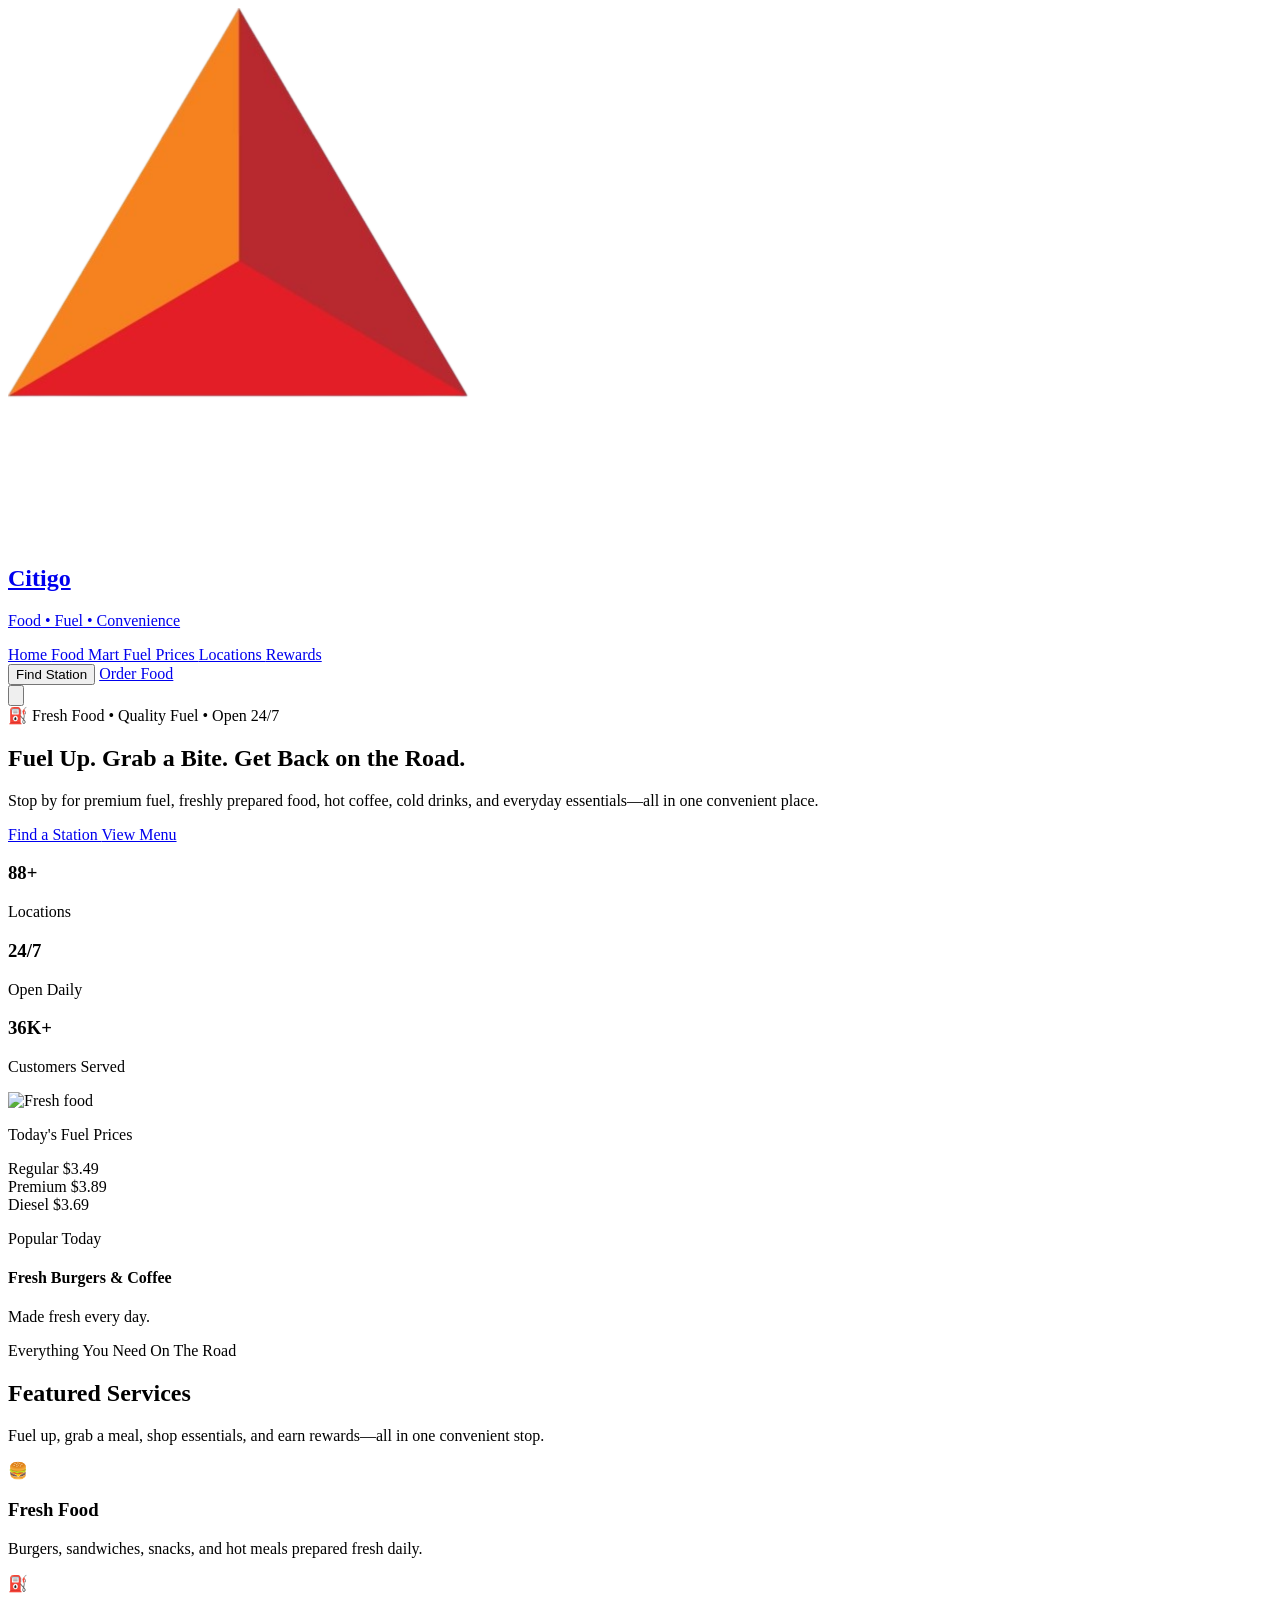
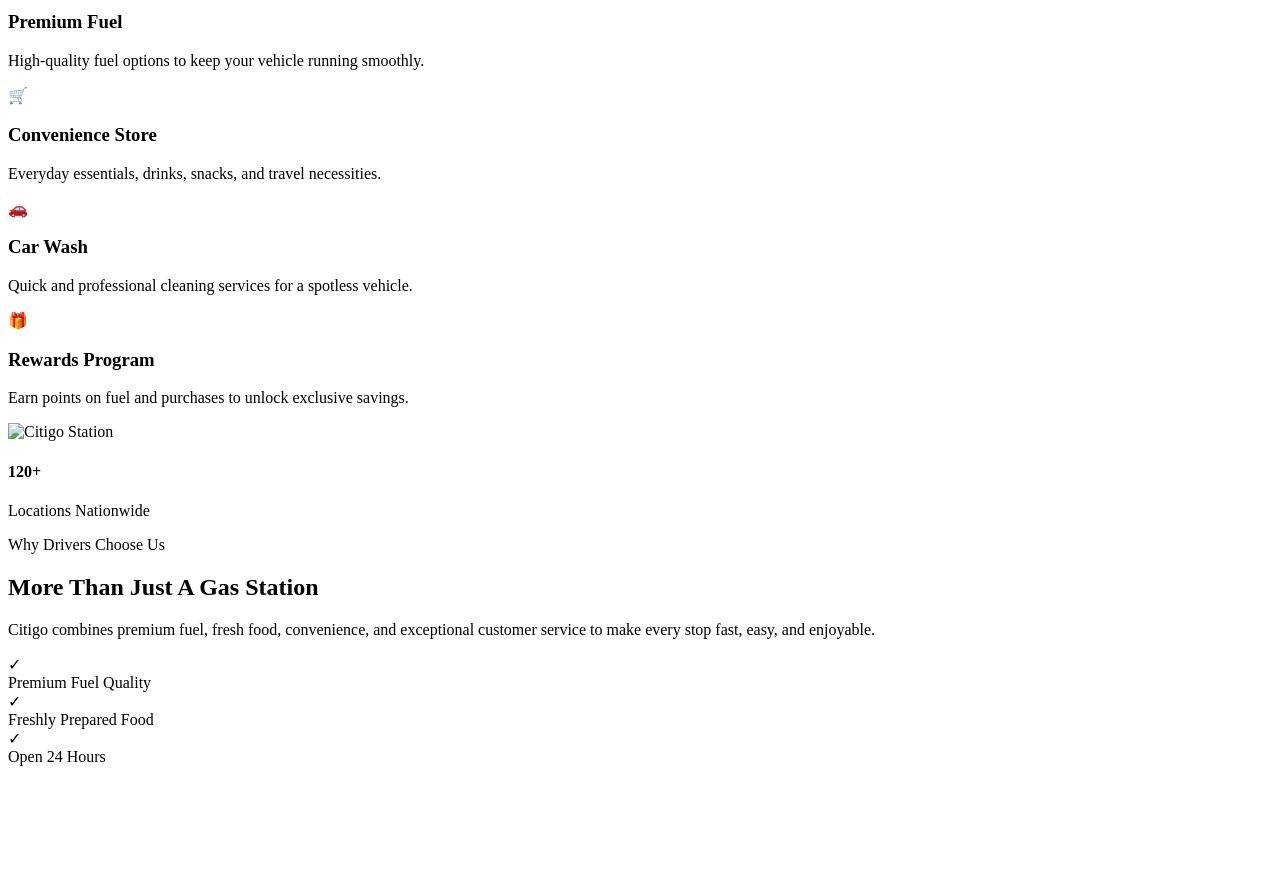
==== index.html @ 0773bf91 "Added Why Choose Us Section In Landing Page" ====
<!doctype html>
<html>
  <head>
    <meta charset="UTF-8" />
    <meta name="viewport" content="width=device-width, initial-scale=1.0" />
    <script src="https://cdn.jsdelivr.net/npm/@tailwindcss/browser@4"></script>
    <link rel="stylesheet" href="css/style.css" />
  </head>

  <body class="overflow-x-hidden">
    <!-- ============= Pre loader ============= -->
    <div
      id="loader"
      class="fixed inset-0 z-[9999] flex items-center justify-center bg-white transition-all duration-700"
    >
      <div class="relative flex items-center justify-center">
        <span
          class="absolute h-24 w-24 rounded-full border-2 border-red-500 ripple ripple-1"
        ></span>
        <span
          class="absolute h-24 w-24 rounded-full border-2 border-red-500 ripple ripple-2"
        ></span>

        <img
          src="media/logo.png"
          alt="Logo"
          class="h-24 w-24 object-contain animate-logo"
        />
      </div>
    </div>

    <style>
      /* Logo Animation */
      .animate-logo {
        animation: logoCycle 2.5s ease-in-out infinite;
        transform-origin: center;
      }

      @keyframes logoCycle {
        0% {
          transform: rotate(0deg) scale(1);
        }

        40% {
          transform: rotate(360deg) scale(1.12);
        }

        55% {
          transform: rotate(360deg) scale(1);
        }

        100% {
          transform: rotate(360deg) scale(1);
        }
      }

      /* Ripples */
      .ripple {
        opacity: 0;
      }

      .ripple-1 {
        animation: ripple 2.5s ease-out infinite;
        animation-delay: 1.3s;
      }

      .ripple-2 {
        animation: ripple 2.5s ease-out infinite;
        animation-delay: 1.55s;
      }

      @keyframes ripple {
        0% {
          transform: scale(1);
          opacity: 0;
        }

        15% {
          opacity: 0.4;
        }

        100% {
          transform: scale(2.2);
          opacity: 0;
        }
      }
    </style>

    <!-- ============= Navbar ============= -->
    <nav class="border-b border-gray-200 bg-white px-5">
      <div class="mx-auto flex h-20 items-center justify-between px-6">
        <!-- Logo -->
        <a href="index.html">
          <div class="flex items-center gap-3">
            <div
              class="flex h-11 w-11 items-center justify-center rounded-xl bg-red-600 text-xl"
            >
              <img src="media/logo.png" alt="" />
            </div>
            <div>
              <h1 class="text-lg font-bold text-gray-900">Citigo</h1>
              <p class="text-xs text-gray-500">Food • Fuel • Convenience</p>
            </div>
          </div>
        </a>

        <!-- Navigation -->
        <div class="hidden items-center gap-8 lg:flex">
          <a
            href="#"
            class="font-medium text-gray-600 transition hover:text-red-600"
          >
            Home
          </a>
          <a
            href="#"
            class="font-medium text-gray-600 transition hover:text-red-600"
          >
            Food Mart
          </a>
          <a
            href="#"
            class="font-medium text-gray-600 transition hover:text-red-600"
          >
            Fuel Prices
          </a>
          <a
            href="#"
            class="font-medium text-gray-600 transition hover:text-red-600"
          >
            Locations
          </a>
          <a
            href="#"
            class="font-medium text-gray-600 transition hover:text-red-600"
          >
            Rewards
          </a>
        </div>

        <!-- Actions -->
        <div class="hidden items-center gap-3 lg:flex">
          <button
            class="rounded-xl border border-gray-300 px-4 py-2 font-medium text-gray-700 transition hover:bg-gray-100"
          >
            Find Station
          </button>

          <a
            href="#"
            class="rounded-xl bg-red-600 px-5 py-2 font-semibold text-white transition hover:bg-red-700"
          >
            Order Food
          </a>
        </div>

        <!-- Mobile Menu Button -->
        <button class="rounded-lg p-2 text-gray-700 lg:hidden">
          <svg
            xmlns="http://www.w3.org/2000/svg"
            class="h-6 w-6"
            fill="none"
            viewBox="0 0 24 24"
            stroke="currentColor"
          >
            <path
              stroke-linecap="round"
              stroke-linejoin="round"
              stroke-width="2"
              d="M4 6h16M4 12h16M4 18h16"
            />
          </svg>
        </button>
      </div>
    </nav>

    <!-- ============= Hero Header ============= -->
    <section class="bg-white">
      <div class="mx-auto px-6 pb-20 pt-10 lg:px-10">
        <div class="grid items-center gap-16 lg:grid-cols-2">
          <!-- Content -->
          <div>
            <span
              class="inline-flex items-center rounded-full bg-red-50 px-4 py-2 text-sm font-medium text-red-600"
            >
              ⛽ Fresh Food • Quality Fuel • Open 24/7
            </span>

            <h1
              class="mt-6 text-5xl font-extrabold tracking-tight text-gray-900 lg:text-6xl"
            >
              Fuel Up.
              <span class="text-red-600">Grab a Bite.</span>
              Get Back on the Road.
            </h1>

            <p class="mt-6 max-w-xl text-lg leading-8 text-gray-600">
              Stop by for premium fuel, freshly prepared food, hot coffee, cold
              drinks, and everyday essentials—all in one convenient place.
            </p>

            <!-- CTA -->
            <div class="mt-8 flex flex-wrap gap-4">
              <a
                href="#"
                class="rounded-xl bg-red-600 px-6 py-3 font-semibold text-white transition hover:bg-red-700"
              >
                Find a Station
              </a>

              <a
                href="#"
                class="rounded-xl border border-gray-300 px-6 py-3 font-semibold text-gray-700 transition hover:bg-gray-100"
              >
                View Menu
              </a>
            </div>

            <!-- Stats -->
            <div class="mt-12 flex flex-wrap gap-8">
              <div>
                <h3
                  class="counter text-2xl font-bold text-gray-900"
                  data-target="120"
                >
                  0
                </h3>
                <p class="text-sm text-gray-500">Locations</p>
              </div>

              <div>
                <h3 class="text-2xl font-bold text-gray-900">24/7</h3>
                <p class="text-sm text-gray-500">Open Daily</p>
              </div>

              <div>
                <h3
                  class="counter text-2xl font-bold text-gray-900"
                  data-target="50000"
                >
                  0
                </h3>
                <p class="text-sm text-gray-500">Customers Served</p>
              </div>
            </div>
          </div>

          <!-- Hero Visual -->
          <div class="relative">
            <!-- Main Image -->
            <div class="overflow-hidden rounded-3xl shadow-2xl">
              <!-- <img
                src="https://lh3.googleusercontent.com/gps-cs-s/APNQkAHyhQ38Ba_X6ookVMs7CPwWopkgwDy0X8Rh4qq3hV8JbJxChgTOfVycp5oYAA13FMe-TGJOB-j1Sa1vxUvYsltGeo371gf8UrrRw6YaZ0MhXAU74u9zzepEhWgIxJasuut8Ld8IPRwcsJSE=s1360-w1360-h1020-rw"
                alt="Fresh food"
                class="h-[600px] w-full object-cover"
              /> -->
              <img
                src="https://lh3.googleusercontent.com/gps-cs-s/APNQkAHyhQ38Ba_X6ookVMs7CPwWopkgwDy0X8Rh4qq3hV8JbJxChgTOfVycp5oYAA13FMe-TGJOB-j1Sa1vxUvYsltGeo371gf8UrrRw6YaZ0MhXAU74u9zzepEhWgIxJasuut8Ld8IPRwcsJSE=s1360-w1360-h1020-rw"
                alt="Fresh food"
                class="hero-image h-[600px] w-full object-cover"
              />
            </div>

            <!-- Fuel Price Card -->
            <div
              class="fuel-card absolute -left-6 top-10 rounded-2xl bg-white p-5 shadow-xl"
            >
              <p class="mb-2 text-sm font-medium text-gray-500">
                Today's Fuel Prices
              </p>

              <div class="space-y-2">
                <div class="flex justify-between gap-8">
                  <span class="font-medium">Regular</span>
                  <span class="font-bold text-red-600">$3.49</span>
                </div>

                <div class="flex justify-between gap-8">
                  <span class="font-medium">Premium</span>
                  <span class="font-bold text-red-600">$3.89</span>
                </div>

                <div class="flex justify-between gap-8">
                  <span class="font-medium">Diesel</span>
                  <span class="font-bold text-red-600">$3.69</span>
                </div>
              </div>
            </div>

            <!-- Food Card -->
            <div
              class="food-card absolute -bottom-6 -right-6 rounded-2xl bg-gray-900 p-5 text-white shadow-xl"
            >
              <p class="text-sm text-gray-300">Popular Today</p>
              <h4 class="mt-1 text-xl font-bold">Fresh Burgers & Coffee</h4>
              <p class="mt-2 text-sm text-gray-400">Made fresh every day.</p>
            </div>
          </div>
        </div>
      </div>
    </section>


    <!-- ============== Featured Services ================= -->

<section class="bg-gray-50 py-24">
  <div class="mx-auto px-6 lg:px-10">
    <!-- Heading -->
    <div class="mx-auto max-w-2xl text-center">
      <span
        class="rounded-full bg-red-100 px-4 py-2 text-sm font-semibold text-red-600"
      >
        Everything You Need On The Road
      </span>

      <h2 class="mt-5 text-4xl font-extrabold text-gray-900">
        Featured Services
      </h2>

      <p class="mt-4 text-lg text-gray-600">
        Fuel up, grab a meal, shop essentials, and earn rewards—all in one
        convenient stop.
      </p>
    </div>

    <!-- Cards -->
    <div class="mt-16 grid gap-6 sm:grid-cols-2 lg:grid-cols-5">

      <!-- Food -->
      <div
        class="service-card group rounded-3xl bg-white p-8 shadow-sm transition duration-300 hover:-translate-y-3 hover:shadow-xl"
      >
        <div
          class="mb-5 flex h-16 w-16 items-center justify-center rounded-2xl bg-red-100 text-3xl"
        >
          🍔
        </div>

        <h3 class="text-xl font-bold text-gray-900">
          Fresh Food
        </h3>

        <p class="mt-3 text-gray-600">
          Burgers, sandwiches, snacks, and hot meals prepared fresh daily.
        </p>
      </div>

      <!-- Fuel -->
      <div
        class="service-card group rounded-3xl bg-white p-8 shadow-sm transition duration-300 hover:-translate-y-3 hover:shadow-xl"
      >
        <div
          class="mb-5 flex h-16 w-16 items-center justify-center rounded-2xl bg-red-100 text-3xl"
        >
          ⛽
        </div>

        <h3 class="text-xl font-bold text-gray-900">
          Premium Fuel
        </h3>

        <p class="mt-3 text-gray-600">
          High-quality fuel options to keep your vehicle running smoothly.
        </p>
      </div>

      <!-- Store -->
      <div
        class="service-card group rounded-3xl bg-white p-8 shadow-sm transition duration-300 hover:-translate-y-3 hover:shadow-xl"
      >
        <div
          class="mb-5 flex h-16 w-16 items-center justify-center rounded-2xl bg-red-100 text-3xl"
        >
          🛒
        </div>

        <h3 class="text-xl font-bold text-gray-900">
          Convenience Store
        </h3>

        <p class="mt-3 text-gray-600">
          Everyday essentials, drinks, snacks, and travel necessities.
        </p>
      </div>

      <!-- Car Wash -->
      <div
        class="service-card group rounded-3xl bg-white p-8 shadow-sm transition duration-300 hover:-translate-y-3 hover:shadow-xl"
      >
        <div
          class="mb-5 flex h-16 w-16 items-center justify-center rounded-2xl bg-red-100 text-3xl"
        >
          🚗
        </div>

        <h3 class="text-xl font-bold text-gray-900">
          Car Wash
        </h3>

        <p class="mt-3 text-gray-600">
          Quick and professional cleaning services for a spotless vehicle.
        </p>
      </div>

      <!-- Rewards -->
      <div
        class="service-card group rounded-3xl bg-white p-8 shadow-sm transition duration-300 hover:-translate-y-3 hover:shadow-xl"
      >
        <div
          class="mb-5 flex h-16 w-16 items-center justify-center rounded-2xl bg-red-100 text-3xl"
        >
          🎁
        </div>

        <h3 class="text-xl font-bold text-gray-900">
          Rewards Program
        </h3>

        <p class="mt-3 text-gray-600">
          Earn points on fuel and purchases to unlock exclusive savings.
        </p>
      </div>

    </div>
  </div>
</section>




<!-- ============================= -->
<!-- Why Choose Citigo -->
<!-- ============================= -->

<section class="bg-white py-24 overflow-hidden">
  <div class="mx-auto px-6 lg:px-10">

    <div class="grid items-center gap-16 lg:grid-cols-2">

      <!-- Image -->
      <div class="relative">
        <div class="overflow-hidden rounded-3xl shadow-2xl">
          <img
          loading="lazy"
            src="https://lh3.googleusercontent.com/gps-cs-s/APNQkAErmSdmzSq4FTvzTS26nltWtNLYl6jMlImH7TfJu8itsvSX7SxZbLmbDoUmjv4VPZ8vL52BC2HhfLRaXzGUdNEmEjfXFQBmNPvVIIbJk33vqug1R67xmqKo6iP2bm6T3FQzQTNj--385JI=s1360-w1360-h1020-rw"
            alt="Citigo Station"
            class="why-image h-[550px] w-full object-cover"
          />
        </div>

        <!-- Floating Badge -->
        <div
          class="absolute -bottom-6 -right-6 rounded-2xl bg-red-600 p-5 text-white shadow-xl"
        >
          <h4 class="text-3xl font-bold">120+</h4>
          <p class="text-sm opacity-90">
            Locations Nationwide
          </p>
        </div>
      </div>

      <!-- Content -->
      <div>

        <span
          class="inline-flex rounded-full bg-red-50 px-4 py-2 text-sm font-semibold text-red-600"
        >
          Why Drivers Choose Us
        </span>

        <h2
          class="mt-6 text-4xl font-extrabold tracking-tight text-gray-900 lg:text-5xl"
        >
          More Than Just A
          <span class="text-red-600">
            Gas Station
          </span>
        </h2>

        <p class="mt-6 text-lg leading-8 text-gray-600">
          Citigo combines premium fuel, fresh food, convenience, and
          exceptional customer service to make every stop fast, easy,
          and enjoyable.
        </p>

        <!-- Features -->
        <div class="mt-10 space-y-5">

          <div class="feature-item">
            <div class="flex items-center gap-4">
              <div
                class="flex h-10 w-10 items-center justify-center rounded-full bg-red-100 text-red-600"
              >
                ✓
              </div>
              <span class="text-lg font-semibold text-gray-900">
                Premium Fuel Quality
              </span>
            </div>
          </div>

          <div class="feature-item">
            <div class="flex items-center gap-4">
              <div
                class="flex h-10 w-10 items-center justify-center rounded-full bg-red-100 text-red-600"
              >
                ✓
              </div>
              <span class="text-lg font-semibold text-gray-900">
                Freshly Prepared Food
              </span>
            </div>
          </div>

          <div class="feature-item">
            <div class="flex items-center gap-4">
              <div
                class="flex h-10 w-10 items-center justify-center rounded-full bg-red-100 text-red-600"
              >
                ✓
              </div>
              <span class="text-lg font-semibold text-gray-900">
                Open 24 Hours
              </span>
            </div>
          </div>

          <div class="feature-item">
            <div class="flex items-center gap-4">
              <div
                class="flex h-10 w-10 items-center justify-center rounded-full bg-red-100 text-red-600"
              >
                ✓
              </div>
              <span class="text-lg font-semibold text-gray-900">
                Fast Service
              </span>
            </div>
          </div>

          <div class="feature-item">
            <div class="flex items-center gap-4">
              <div
                class="flex h-10 w-10 items-center justify-center rounded-full bg-red-100 text-red-600"
              >
                ✓
              </div>
              <span class="text-lg font-semibold text-gray-900">
                Clean Facilities
              </span>
            </div>
          </div>

          <div class="feature-item">
            <div class="flex items-center gap-4">
              <div
                class="flex h-10 w-10 items-center justify-center rounded-full bg-red-100 text-red-600"
              >
                ✓
              </div>
              <span class="text-lg font-semibold text-gray-900">
                Multiple Locations
              </span>
            </div>
          </div>

        </div>

      </div>

    </div>

  </div>
</section>

    <script src="js/script.js"></script>
  </body>
</html>
---- css/style.css ----
@keyframes loading {
  0% {
    width: 0%;
  }
  50% {
    width: 75%;
  }
  100% {
    width: 100%;
  }
}
/* ============================= */
/* Hero Image Zoom */
/* ============================= */

.hero-image {
  transform: scale(1.15);
  animation: heroZoom 1.8s ease forwards;
}

@keyframes heroZoom {
  to {
    transform: scale(1);
  }
}

/* ============================= */
/* Floating Fuel Card */
/* ============================= */

.fuel-card {
  animation: floatCard 4s ease-in-out infinite;
}

@keyframes floatCard {
  0%,
  100% {
    transform: translateY(0px);
  }

  50% {
    transform: translateY(-12px);
  }
}

/* ============================= */
/* Food Card Slide In */
/* ============================= */

.food-card {
  opacity: 0;
  transform: translateX(80px);
  animation: slideFood 1s ease forwards;
  animation-delay: 0.8s;
}

@keyframes slideFood {
  to {
    opacity: 1;
    transform: translateX(0);
  }
}


/* ========== Service Card =========== */
.service-card {
  opacity: 0;
  transform: translateY(50px);
}

.service-card.show {
  animation: revealCard 0.8s ease forwards;
}

@keyframes revealCard {
  to {
    opacity: 1;
    transform: translateY(0);
  }
}


.feature-item {
  opacity: 0;
  transform: translateX(60px);
}

.feature-item.show {
  animation: slideFeature 0.7s ease forwards;
}

@keyframes slideFeature {
  to {
    opacity: 1;
    transform: translateX(0);
  }
}

/* Image reveal */

.why-image {
  transform: scale(1.1);
  transition: transform 1.5s ease;
}

.why-image.show {
  transform: scale(1);
}
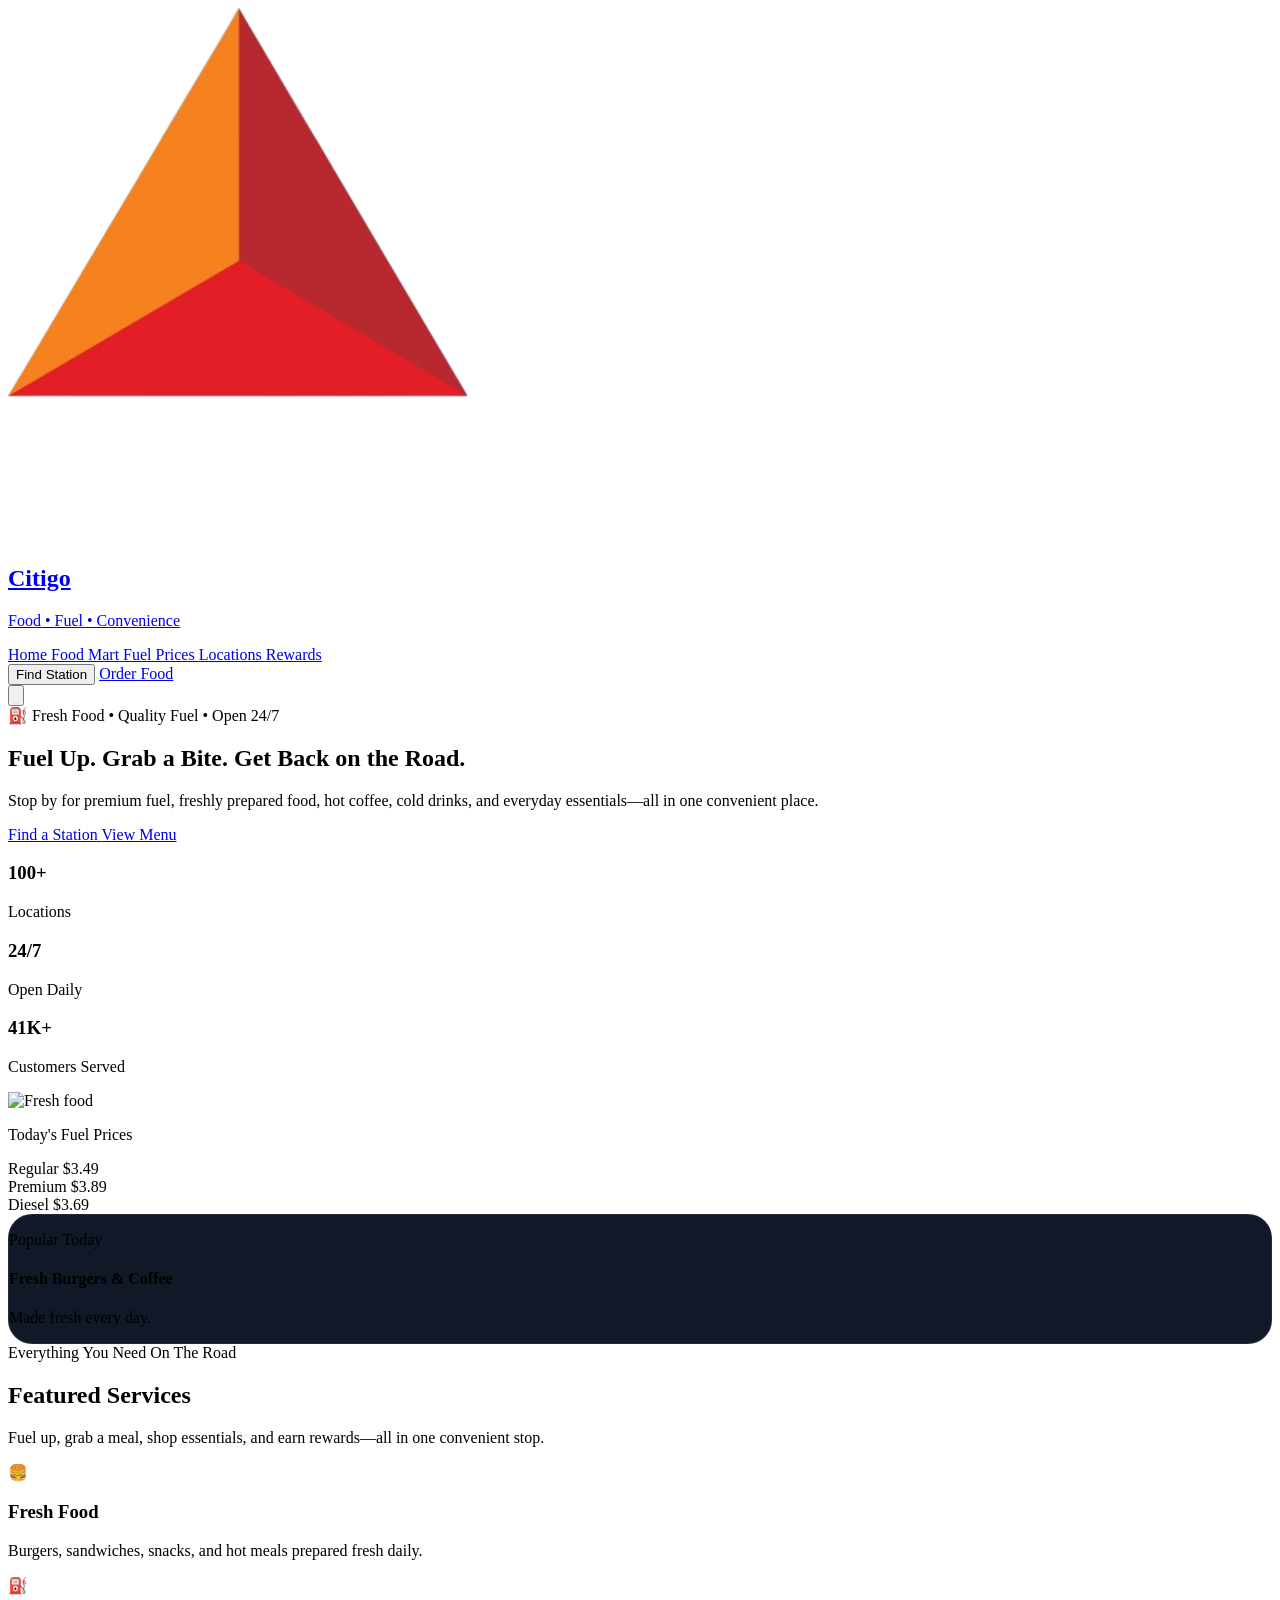
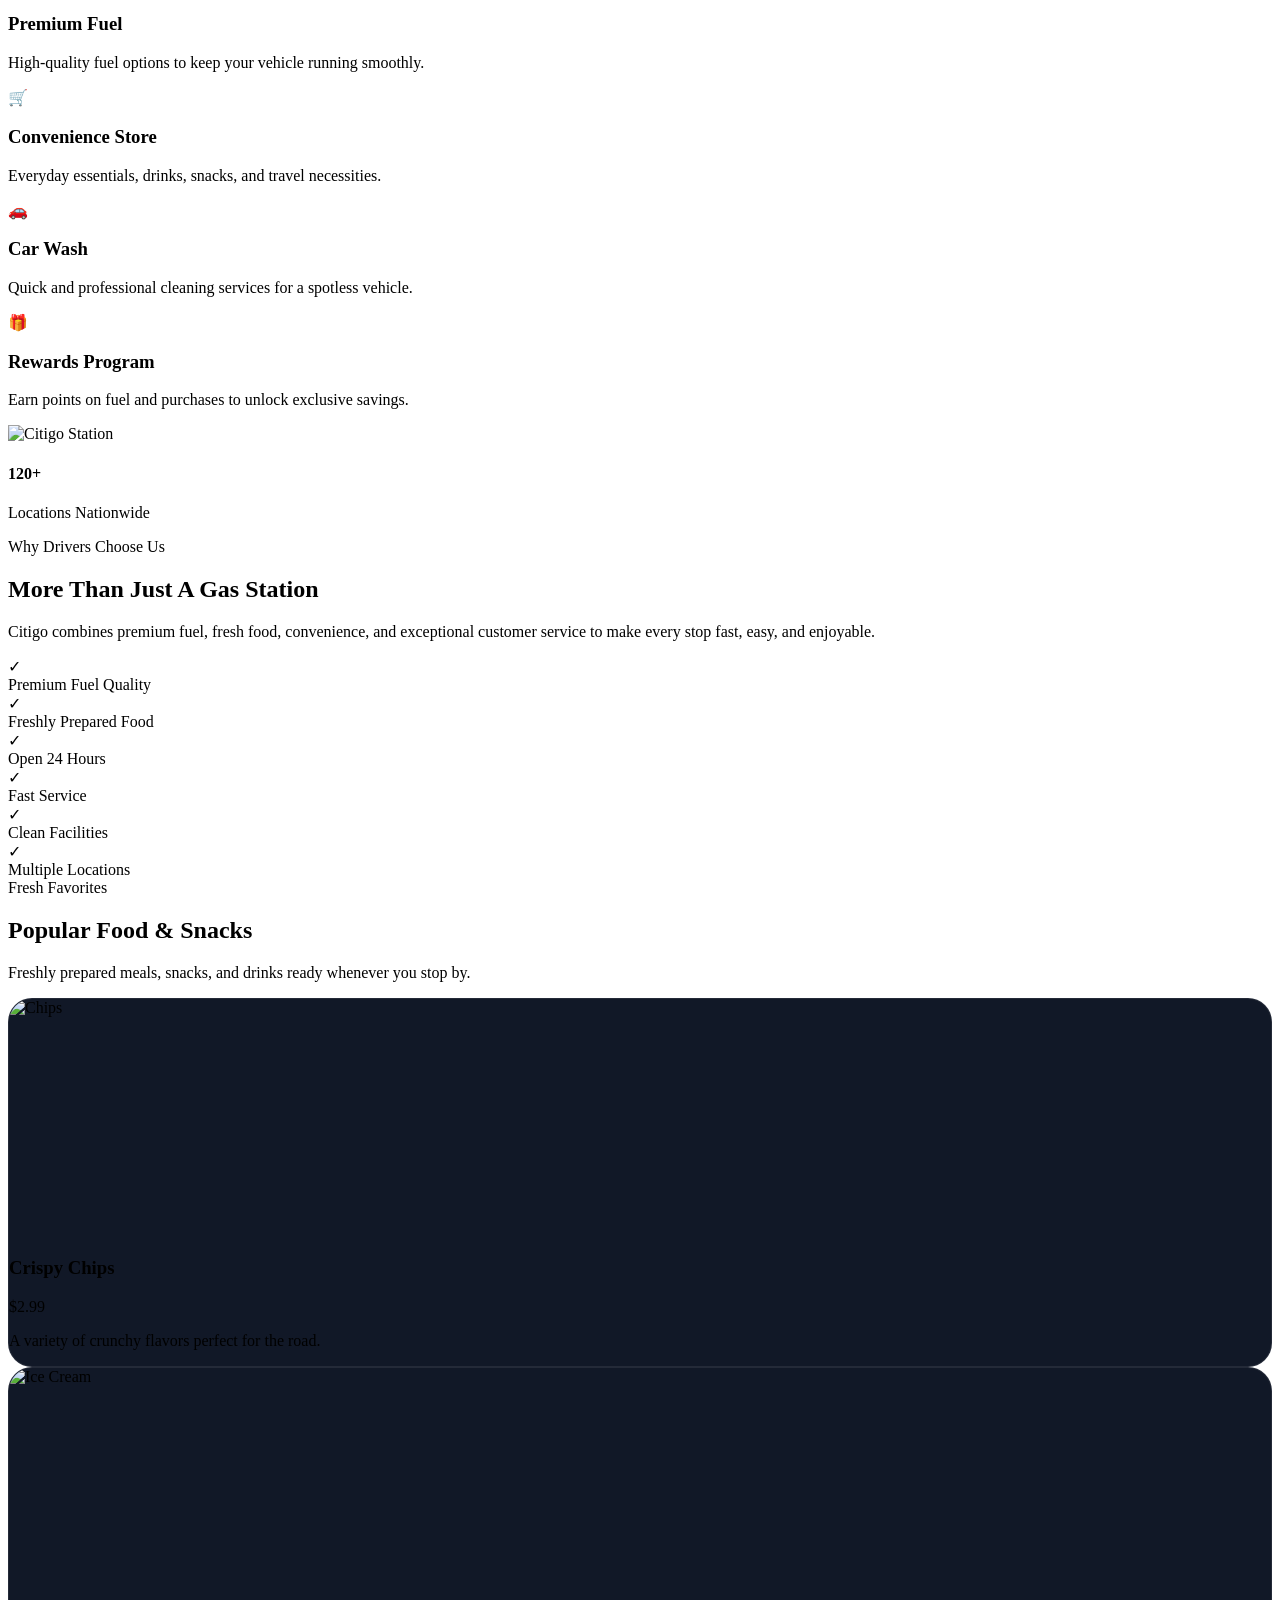
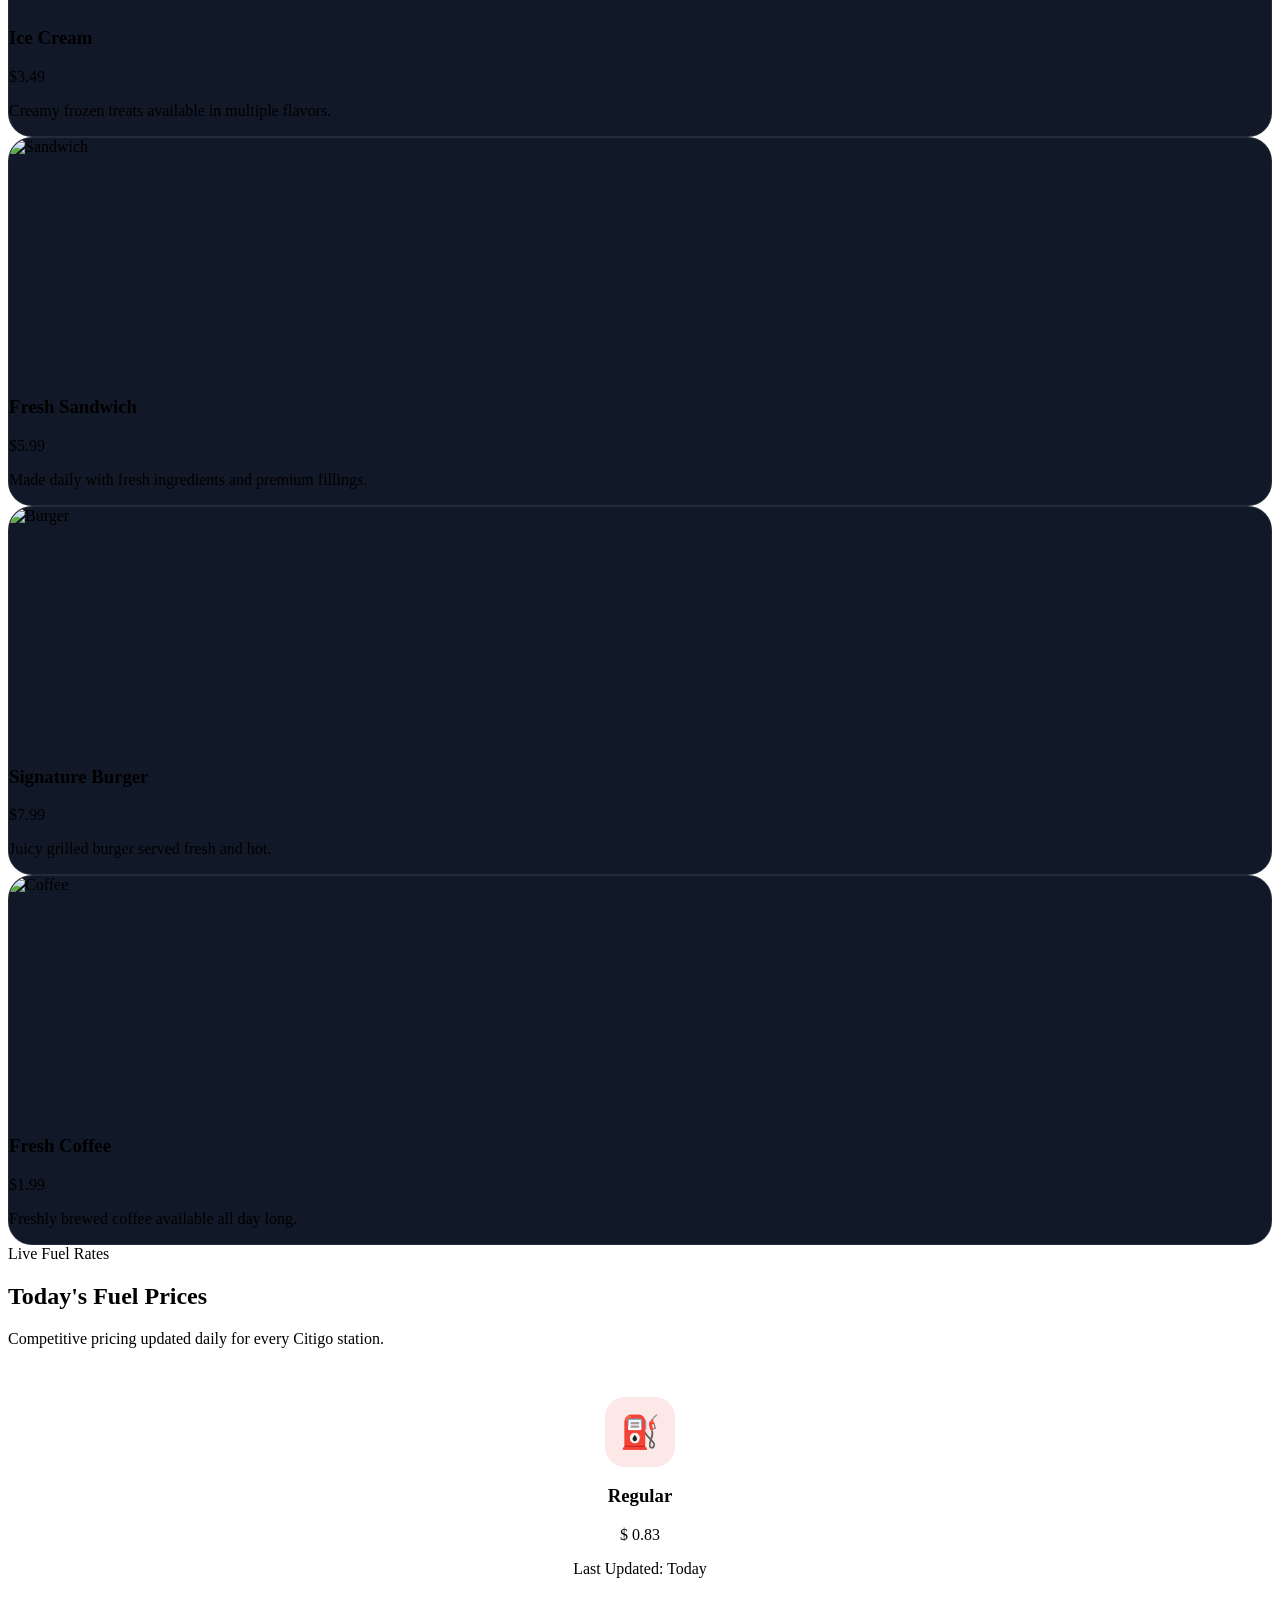
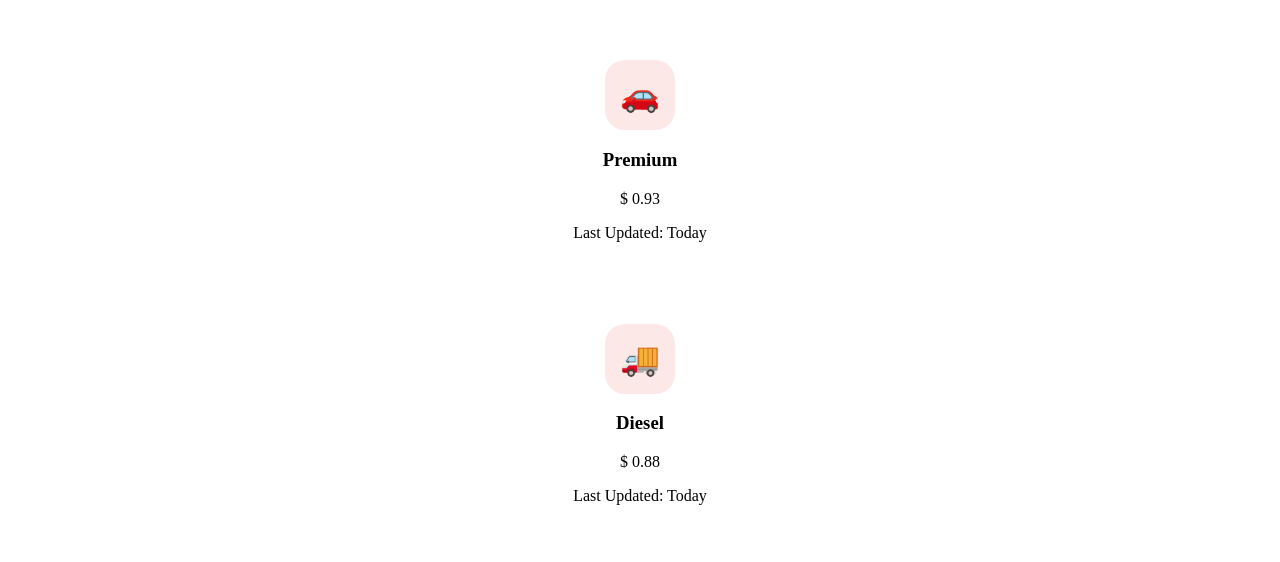
==== commit 854157bd: "Added Fresh Favourites and Live Fuel Rate" ====
--- a/index.html
+++ b/index.html
@@ -300,272 +300,494 @@
       </div>
     </section>
 
-
     <!-- ============== Featured Services ================= -->
 
-<section class="bg-gray-50 py-24">
-  <div class="mx-auto px-6 lg:px-10">
+    <section class="bg-gray-50 py-24">
+      <div class="mx-auto px-6 lg:px-10">
+        <!-- Heading -->
+        <div class="mx-auto max-w-2xl text-center">
+          <span
+            class="rounded-full bg-red-100 px-4 py-2 text-sm font-semibold text-red-600"
+          >
+            Everything You Need On The Road
+          </span>
+
+          <h2 class="mt-5 text-4xl font-extrabold text-gray-900">
+            Featured Services
+          </h2>
+
+          <p class="mt-4 text-lg text-gray-600">
+            Fuel up, grab a meal, shop essentials, and earn rewards—all in one
+            convenient stop.
+          </p>
+        </div>
+
+        <!-- Cards -->
+        <div class="mt-16 grid gap-6 sm:grid-cols-2 lg:grid-cols-5">
+          <!-- Food -->
+          <div
+            class="service-card group rounded-3xl bg-white p-8 shadow-sm transition duration-300 hover:-translate-y-3 hover:shadow-xl"
+          >
+            <div
+              class="mb-5 flex h-16 w-16 items-center justify-center rounded-2xl bg-red-100 text-3xl"
+            >
+              🍔
+            </div>
+
+            <h3 class="text-xl font-bold text-gray-900">Fresh Food</h3>
+
+            <p class="mt-3 text-gray-600">
+              Burgers, sandwiches, snacks, and hot meals prepared fresh daily.
+            </p>
+          </div>
+
+          <!-- Fuel -->
+          <div
+            class="service-card group rounded-3xl bg-white p-8 shadow-sm transition duration-300 hover:-translate-y-3 hover:shadow-xl"
+          >
+            <div
+              class="mb-5 flex h-16 w-16 items-center justify-center rounded-2xl bg-red-100 text-3xl"
+            >
+              ⛽
+            </div>
+
+            <h3 class="text-xl font-bold text-gray-900">Premium Fuel</h3>
+
+            <p class="mt-3 text-gray-600">
+              High-quality fuel options to keep your vehicle running smoothly.
+            </p>
+          </div>
+
+          <!-- Store -->
+          <div
+            class="service-card group rounded-3xl bg-white p-8 shadow-sm transition duration-300 hover:-translate-y-3 hover:shadow-xl"
+          >
+            <div
+              class="mb-5 flex h-16 w-16 items-center justify-center rounded-2xl bg-red-100 text-3xl"
+            >
+              🛒
+            </div>
+
+            <h3 class="text-xl font-bold text-gray-900">Convenience Store</h3>
+
+            <p class="mt-3 text-gray-600">
+              Everyday essentials, drinks, snacks, and travel necessities.
+            </p>
+          </div>
+
+          <!-- Car Wash -->
+          <div
+            class="service-card group rounded-3xl bg-white p-8 shadow-sm transition duration-300 hover:-translate-y-3 hover:shadow-xl"
+          >
+            <div
+              class="mb-5 flex h-16 w-16 items-center justify-center rounded-2xl bg-red-100 text-3xl"
+            >
+              🚗
+            </div>
+
+            <h3 class="text-xl font-bold text-gray-900">Car Wash</h3>
+
+            <p class="mt-3 text-gray-600">
+              Quick and professional cleaning services for a spotless vehicle.
+            </p>
+          </div>
+
+          <!-- Rewards -->
+          <div
+            class="service-card group rounded-3xl bg-white p-8 shadow-sm transition duration-300 hover:-translate-y-3 hover:shadow-xl"
+          >
+            <div
+              class="mb-5 flex h-16 w-16 items-center justify-center rounded-2xl bg-red-100 text-3xl"
+            >
+              🎁
+            </div>
+
+            <h3 class="text-xl font-bold text-gray-900">Rewards Program</h3>
+
+            <p class="mt-3 text-gray-600">
+              Earn points on fuel and purchases to unlock exclusive savings.
+            </p>
+          </div>
+        </div>
+      </div>
+    </section>
+
+    <!-- ============================= -->
+    <!-- Why Choose Citigo -->
+    <!-- ============================= -->
+
+    <section class="bg-white py-24 overflow-hidden">
+      <div class="mx-auto px-6 lg:px-10">
+        <div class="grid items-center gap-16 lg:grid-cols-2">
+          <!-- Image -->
+          <div class="relative">
+            <div class="overflow-hidden rounded-3xl shadow-2xl">
+              <img
+                loading="lazy"
+                src="https://lh3.googleusercontent.com/gps-cs-s/APNQkAErmSdmzSq4FTvzTS26nltWtNLYl6jMlImH7TfJu8itsvSX7SxZbLmbDoUmjv4VPZ8vL52BC2HhfLRaXzGUdNEmEjfXFQBmNPvVIIbJk33vqug1R67xmqKo6iP2bm6T3FQzQTNj--385JI=s1360-w1360-h1020-rw"
+                alt="Citigo Station"
+                class="why-image h-[550px] w-full object-cover"
+              />
+            </div>
+
+            <!-- Floating Badge -->
+            <div
+              class="absolute -bottom-6 -right-6 rounded-2xl bg-red-600 p-5 text-white shadow-xl"
+            >
+              <h4 class="text-3xl font-bold">120+</h4>
+              <p class="text-sm opacity-90">Locations Nationwide</p>
+            </div>
+          </div>
+
+          <!-- Content -->
+          <div>
+            <span
+              class="inline-flex rounded-full bg-red-50 px-4 py-2 text-sm font-semibold text-red-600"
+            >
+              Why Drivers Choose Us
+            </span>
+
+            <h2
+              class="mt-6 text-4xl font-extrabold tracking-tight text-gray-900 lg:text-5xl"
+            >
+              More Than Just A
+              <span class="text-red-600"> Gas Station </span>
+            </h2>
+
+            <p class="mt-6 text-lg leading-8 text-gray-600">
+              Citigo combines premium fuel, fresh food, convenience, and
+              exceptional customer service to make every stop fast, easy, and
+              enjoyable.
+            </p>
+
+            <!-- Features -->
+            <div class="mt-10 space-y-5">
+              <div class="feature-item">
+                <div class="flex items-center gap-4">
+                  <div
+                    class="flex h-10 w-10 items-center justify-center rounded-full bg-red-100 text-red-600"
+                  >
+                    ✓
+                  </div>
+                  <span class="text-lg font-semibold text-gray-900">
+                    Premium Fuel Quality
+                  </span>
+                </div>
+              </div>
+
+              <div class="feature-item">
+                <div class="flex items-center gap-4">
+                  <div
+                    class="flex h-10 w-10 items-center justify-center rounded-full bg-red-100 text-red-600"
+                  >
+                    ✓
+                  </div>
+                  <span class="text-lg font-semibold text-gray-900">
+                    Freshly Prepared Food
+                  </span>
+                </div>
+              </div>
+
+              <div class="feature-item">
+                <div class="flex items-center gap-4">
+                  <div
+                    class="flex h-10 w-10 items-center justify-center rounded-full bg-red-100 text-red-600"
+                  >
+                    ✓
+                  </div>
+                  <span class="text-lg font-semibold text-gray-900">
+                    Open 24 Hours
+                  </span>
+                </div>
+              </div>
+
+              <div class="feature-item">
+                <div class="flex items-center gap-4">
+                  <div
+                    class="flex h-10 w-10 items-center justify-center rounded-full bg-red-100 text-red-600"
+                  >
+                    ✓
+                  </div>
+                  <span class="text-lg font-semibold text-gray-900">
+                    Fast Service
+                  </span>
+                </div>
+              </div>
+
+              <div class="feature-item">
+                <div class="flex items-center gap-4">
+                  <div
+                    class="flex h-10 w-10 items-center justify-center rounded-full bg-red-100 text-red-600"
+                  >
+                    ✓
+                  </div>
+                  <span class="text-lg font-semibold text-gray-900">
+                    Clean Facilities
+                  </span>
+                </div>
+              </div>
+
+              <div class="feature-item">
+                <div class="flex items-center gap-4">
+                  <div
+                    class="flex h-10 w-10 items-center justify-center rounded-full bg-red-100 text-red-600"
+                  >
+                    ✓
+                  </div>
+                  <span class="text-lg font-semibold text-gray-900">
+                    Multiple Locations
+                  </span>
+                </div>
+              </div>
+            </div>
+          </div>
+        </div>
+      </div>
+    </section>
+
+    <!-- ============================= -->
+    <!-- Popular Food -->
+    <!-- ============================= -->
+
+    <section class="bg-gray-900 py-24 overflow-hidden">
+      <div class="mx-auto px-6 lg:px-10">
+        <!-- Heading -->
+        <div class="text-center">
+          <span
+            class="rounded-full bg-red-500/10 px-4 py-2 text-sm font-semibold text-red-400"
+          >
+            Fresh Favorites
+          </span>
+
+          <h2 class="mt-5 text-4xl font-extrabold text-white lg:text-5xl">
+            Popular Food & Snacks
+          </h2>
+
+          <p class="mt-4 text-lg text-gray-400">
+            Freshly prepared meals, snacks, and drinks ready whenever you stop
+            by.
+          </p>
+        </div>
+
+        <!-- Cards -->
+        <div class="mt-16 grid gap-8 md:grid-cols-2 xl:grid-cols-5">
+          <!-- Chips -->
+          <div class="food-card">
+            <div class="food-image-wrapper">
+              <img
+                src="https://images.unsplash.com/photo-1582552938357-32b906df40cb"
+                alt="Chips"
+                class="food-image"
+              />
+            </div>
+
+            <div class="p-6">
+              <h3 class="text-xl font-bold text-white">Crispy Chips</h3>
+
+              <p class="mt-2 text-2xl font-bold text-red-400">$2.99</p>
+
+              <p class="mt-3 text-gray-400">
+                A variety of crunchy flavors perfect for the road.
+              </p>
+            </div>
+          </div>
+
+          <!-- Ice Cream -->
+          <div class="food-card">
+            <div class="food-image-wrapper">
+              <img
+                src="https://images.unsplash.com/photo-1563805042-7684c019e1cb"
+                alt="Ice Cream"
+                class="food-image"
+              />
+            </div>
+
+            <div class="p-6">
+              <h3 class="text-xl font-bold text-white">Ice Cream</h3>
+
+              <p class="mt-2 text-2xl font-bold text-red-400">$3.49</p>
+
+              <p class="mt-3 text-gray-400">
+                Creamy frozen treats available in multiple flavors.
+              </p>
+            </div>
+          </div>
+
+          <!-- Sandwich -->
+          <div class="food-card">
+            <div class="food-image-wrapper">
+              <img
+                src="https://images.unsplash.com/photo-1528735602780-2552fd46c7af"
+                alt="Sandwich"
+                class="food-image"
+              />
+            </div>
+
+            <div class="p-6">
+              <h3 class="text-xl font-bold text-white">Fresh Sandwich</h3>
+
+              <p class="mt-2 text-2xl font-bold text-red-400">$5.99</p>
+
+              <p class="mt-3 text-gray-400">
+                Made daily with fresh ingredients and premium fillings.
+              </p>
+            </div>
+          </div>
+
+          <!-- Burger -->
+          <div class="food-card">
+            <div class="food-image-wrapper">
+              <img
+                src="https://images.unsplash.com/photo-1568901346375-23c9450c58cd"
+                alt="Burger"
+                class="food-image"
+              />
+            </div>
+
+            <div class="p-6">
+              <h3 class="text-xl font-bold text-white">Signature Burger</h3>
+
+              <p class="mt-2 text-2xl font-bold text-red-400">$7.99</p>
+
+              <p class="mt-3 text-gray-400">
+                Juicy grilled burger served fresh and hot.
+              </p>
+            </div>
+          </div>
+
+          <!-- Coffee -->
+          <div class="food-card">
+            <div class="food-image-wrapper">
+              <img
+                src="https://images.unsplash.com/photo-1495474472287-4d71bcdd2085"
+                alt="Coffee"
+                class="food-image"
+              />
+            </div>
+
+            <div class="p-6">
+              <h3 class="text-xl font-bold text-white">Fresh Coffee</h3>
+
+              <p class="mt-2 text-2xl font-bold text-red-400">$1.99</p>
+
+              <p class="mt-3 text-gray-400">
+                Freshly brewed coffee available all day long.
+              </p>
+            </div>
+          </div>
+        </div>
+      </div>
+    </section>
+
+
+
+    <!-- ============================= -->
+<!-- Fuel Prices -->
+<!-- ============================= -->
+
+<section class="relative overflow-hidden bg-gray-950 py-24">
+  <!-- Background Glow -->
+  <div
+    class="absolute left-1/2 top-1/2 h-[500px] w-[500px] -translate-x-1/2 -translate-y-1/2 rounded-full bg-red-600/10 blur-[120px]"
+  ></div>
+
+  <div class="relative mx-auto max-w-7xl px-6 lg:px-10">
+
     <!-- Heading -->
-    <div class="mx-auto max-w-2xl text-center">
+    <div class="text-center">
       <span
-        class="rounded-full bg-red-100 px-4 py-2 text-sm font-semibold text-red-600"
+        class="rounded-full bg-red-500/10 px-4 py-2 text-sm font-semibold text-red-400"
       >
-        Everything You Need On The Road
+        Live Fuel Rates
       </span>
 
-      <h2 class="mt-5 text-4xl font-extrabold text-gray-900">
-        Featured Services
+      <h2
+        class="mt-5 text-4xl font-extrabold text-white lg:text-5xl"
+      >
+        Today's Fuel Prices
       </h2>
 
-      <p class="mt-4 text-lg text-gray-600">
-        Fuel up, grab a meal, shop essentials, and earn rewards—all in one
-        convenient stop.
+      <p class="mt-4 text-lg text-gray-400">
+        Competitive pricing updated daily for every Citigo station.
       </p>
     </div>
 
-    <!-- Cards -->
-    <div class="mt-16 grid gap-6 sm:grid-cols-2 lg:grid-cols-5">
-
-      <!-- Food -->
-      <div
-        class="service-card group rounded-3xl bg-white p-8 shadow-sm transition duration-300 hover:-translate-y-3 hover:shadow-xl"
-      >
-        <div
-          class="mb-5 flex h-16 w-16 items-center justify-center rounded-2xl bg-red-100 text-3xl"
-        >
-          🍔
-        </div>
-
-        <h3 class="text-xl font-bold text-gray-900">
-          Fresh Food
+    <!-- Price Cards -->
+    <div class="mt-16 grid gap-8 md:grid-cols-3">
+
+      <!-- Regular -->
+      <div class="fuel-price-card">
+        <div class="fuel-icon">
+          ⛽
+        </div>
+
+        <h3 class="mt-5 text-2xl font-bold text-white">
+          Regular
         </h3>
 
-        <p class="mt-3 text-gray-600">
-          Burgers, sandwiches, snacks, and hot meals prepared fresh daily.
+        <div class="mt-4 text-5xl font-extrabold text-red-400">
+          $
+          <span
+            class="fuel-counter"
+            data-target="3.49"
+          >
+            0.00
+          </span>
+        </div>
+
+        <p class="mt-4 text-sm text-gray-400">
+          Last Updated: Today
         </p>
       </div>
 
-      <!-- Fuel -->
-      <div
-        class="service-card group rounded-3xl bg-white p-8 shadow-sm transition duration-300 hover:-translate-y-3 hover:shadow-xl"
-      >
-        <div
-          class="mb-5 flex h-16 w-16 items-center justify-center rounded-2xl bg-red-100 text-3xl"
-        >
-          ⛽
-        </div>
-
-        <h3 class="text-xl font-bold text-gray-900">
-          Premium Fuel
+      <!-- Premium -->
+      <div class="fuel-price-card">
+        <div class="fuel-icon">
+          🚗
+        </div>
+
+        <h3 class="mt-5 text-2xl font-bold text-white">
+          Premium
         </h3>
 
-        <p class="mt-3 text-gray-600">
-          High-quality fuel options to keep your vehicle running smoothly.
+        <div class="mt-4 text-5xl font-extrabold text-red-400">
+          $
+          <span
+            class="fuel-counter"
+            data-target="3.89"
+          >
+            0.00
+          </span>
+        </div>
+
+        <p class="mt-4 text-sm text-gray-400">
+          Last Updated: Today
         </p>
       </div>
 
-      <!-- Store -->
-      <div
-        class="service-card group rounded-3xl bg-white p-8 shadow-sm transition duration-300 hover:-translate-y-3 hover:shadow-xl"
-      >
-        <div
-          class="mb-5 flex h-16 w-16 items-center justify-center rounded-2xl bg-red-100 text-3xl"
-        >
-          🛒
-        </div>
-
-        <h3 class="text-xl font-bold text-gray-900">
-          Convenience Store
+      <!-- Diesel -->
+      <div class="fuel-price-card">
+        <div class="fuel-icon">
+          🚚
+        </div>
+
+        <h3 class="mt-5 text-2xl font-bold text-white">
+          Diesel
         </h3>
 
-        <p class="mt-3 text-gray-600">
-          Everyday essentials, drinks, snacks, and travel necessities.
+        <div class="mt-4 text-5xl font-extrabold text-red-400">
+          $
+          <span
+            class="fuel-counter"
+            data-target="3.69"
+          >
+            0.00
+          </span>
+        </div>
+
+        <p class="mt-4 text-sm text-gray-400">
+          Last Updated: Today
         </p>
-      </div>
-
-      <!-- Car Wash -->
-      <div
-        class="service-card group rounded-3xl bg-white p-8 shadow-sm transition duration-300 hover:-translate-y-3 hover:shadow-xl"
-      >
-        <div
-          class="mb-5 flex h-16 w-16 items-center justify-center rounded-2xl bg-red-100 text-3xl"
-        >
-          🚗
-        </div>
-
-        <h3 class="text-xl font-bold text-gray-900">
-          Car Wash
-        </h3>
-
-        <p class="mt-3 text-gray-600">
-          Quick and professional cleaning services for a spotless vehicle.
-        </p>
-      </div>
-
-      <!-- Rewards -->
-      <div
-        class="service-card group rounded-3xl bg-white p-8 shadow-sm transition duration-300 hover:-translate-y-3 hover:shadow-xl"
-      >
-        <div
-          class="mb-5 flex h-16 w-16 items-center justify-center rounded-2xl bg-red-100 text-3xl"
-        >
-          🎁
-        </div>
-
-        <h3 class="text-xl font-bold text-gray-900">
-          Rewards Program
-        </h3>
-
-        <p class="mt-3 text-gray-600">
-          Earn points on fuel and purchases to unlock exclusive savings.
-        </p>
-      </div>
-
-    </div>
-  </div>
-</section>
-
-
-
-
-<!-- ============================= -->
-<!-- Why Choose Citigo -->
-<!-- ============================= -->
-
-<section class="bg-white py-24 overflow-hidden">
-  <div class="mx-auto px-6 lg:px-10">
-
-    <div class="grid items-center gap-16 lg:grid-cols-2">
-
-      <!-- Image -->
-      <div class="relative">
-        <div class="overflow-hidden rounded-3xl shadow-2xl">
-          <img
-          loading="lazy"
-            src="https://lh3.googleusercontent.com/gps-cs-s/APNQkAErmSdmzSq4FTvzTS26nltWtNLYl6jMlImH7TfJu8itsvSX7SxZbLmbDoUmjv4VPZ8vL52BC2HhfLRaXzGUdNEmEjfXFQBmNPvVIIbJk33vqug1R67xmqKo6iP2bm6T3FQzQTNj--385JI=s1360-w1360-h1020-rw"
-            alt="Citigo Station"
-            class="why-image h-[550px] w-full object-cover"
-          />
-        </div>
-
-        <!-- Floating Badge -->
-        <div
-          class="absolute -bottom-6 -right-6 rounded-2xl bg-red-600 p-5 text-white shadow-xl"
-        >
-          <h4 class="text-3xl font-bold">120+</h4>
-          <p class="text-sm opacity-90">
-            Locations Nationwide
-          </p>
-        </div>
-      </div>
-
-      <!-- Content -->
-      <div>
-
-        <span
-          class="inline-flex rounded-full bg-red-50 px-4 py-2 text-sm font-semibold text-red-600"
-        >
-          Why Drivers Choose Us
-        </span>
-
-        <h2
-          class="mt-6 text-4xl font-extrabold tracking-tight text-gray-900 lg:text-5xl"
-        >
-          More Than Just A
-          <span class="text-red-600">
-            Gas Station
-          </span>
-        </h2>
-
-        <p class="mt-6 text-lg leading-8 text-gray-600">
-          Citigo combines premium fuel, fresh food, convenience, and
-          exceptional customer service to make every stop fast, easy,
-          and enjoyable.
-        </p>
-
-        <!-- Features -->
-        <div class="mt-10 space-y-5">
-
-          <div class="feature-item">
-            <div class="flex items-center gap-4">
-              <div
-                class="flex h-10 w-10 items-center justify-center rounded-full bg-red-100 text-red-600"
-              >
-                ✓
-              </div>
-              <span class="text-lg font-semibold text-gray-900">
-                Premium Fuel Quality
-              </span>
-            </div>
-          </div>
-
-          <div class="feature-item">
-            <div class="flex items-center gap-4">
-              <div
-                class="flex h-10 w-10 items-center justify-center rounded-full bg-red-100 text-red-600"
-              >
-                ✓
-              </div>
-              <span class="text-lg font-semibold text-gray-900">
-                Freshly Prepared Food
-              </span>
-            </div>
-          </div>
-
-          <div class="feature-item">
-            <div class="flex items-center gap-4">
-              <div
-                class="flex h-10 w-10 items-center justify-center rounded-full bg-red-100 text-red-600"
-              >
-                ✓
-              </div>
-              <span class="text-lg font-semibold text-gray-900">
-                Open 24 Hours
-              </span>
-            </div>
-          </div>
-
-          <div class="feature-item">
-            <div class="flex items-center gap-4">
-              <div
-                class="flex h-10 w-10 items-center justify-center rounded-full bg-red-100 text-red-600"
-              >
-                ✓
-              </div>
-              <span class="text-lg font-semibold text-gray-900">
-                Fast Service
-              </span>
-            </div>
-          </div>
-
-          <div class="feature-item">
-            <div class="flex items-center gap-4">
-              <div
-                class="flex h-10 w-10 items-center justify-center rounded-full bg-red-100 text-red-600"
-              >
-                ✓
-              </div>
-              <span class="text-lg font-semibold text-gray-900">
-                Clean Facilities
-              </span>
-            </div>
-          </div>
-
-          <div class="feature-item">
-            <div class="flex items-center gap-4">
-              <div
-                class="flex h-10 w-10 items-center justify-center rounded-full bg-red-100 text-red-600"
-              >
-                ✓
-              </div>
-              <span class="text-lg font-semibold text-gray-900">
-                Multiple Locations
-              </span>
-            </div>
-          </div>
-
-        </div>
-
       </div>
 
     </div>
--- a/css/style.css
+++ b/css/style.css
@@ -105,4 +105,128 @@
 
 .why-image.show {
   transform: scale(1);
+}
+
+
+
+
+/* ============================= */
+/* Food Cards */
+/* ============================= */
+
+.food-card {
+  background: #111827;
+  border: 1px solid rgba(255,255,255,.08);
+  border-radius: 24px;
+  overflow: hidden;
+
+  opacity: 0;
+  transform: translateY(50px);
+
+  transition: all .4s ease;
+}
+
+.food-card.show {
+  animation: foodReveal .8s ease forwards;
+}
+
+@keyframes foodReveal {
+  to {
+    opacity: 1;
+    transform: translateY(0);
+  }
+}
+
+/* ============================= */
+/* Hover Effects */
+/* ============================= */
+
+.food-card:hover {
+  transform: translateY(-10px);
+  box-shadow:
+    0 25px 50px rgba(0,0,0,.4);
+}
+
+.food-image-wrapper {
+  overflow: hidden;
+  height: 240px;
+}
+
+.food-image {
+  width: 100%;
+  height: 100%;
+  object-fit: cover;
+
+  transition:
+    transform .7s ease;
+}
+
+.food-card:hover .food-image {
+  transform: scale(1.12);
+}
+
+
+/* ============================= */
+/* Fuel Price Cards */
+/* ============================= */
+
+.fuel-price-card {
+  position: relative;
+  overflow: hidden;
+
+  padding: 2rem;
+
+  text-align: center;
+
+  border-radius: 24px;
+
+  background: rgba(255,255,255,0.04);
+
+  border: 1px solid rgba(255,255,255,0.08);
+
+  backdrop-filter: blur(10px);
+
+  transition: all .4s ease;
+}
+
+.fuel-price-card:hover {
+  transform: translateY(-10px);
+
+  border-color: rgba(239,68,68,.5);
+
+  box-shadow:
+    0 20px 50px rgba(239,68,68,.15);
+}
+
+/* Icon */
+
+.fuel-icon {
+  width: 70px;
+  height: 70px;
+
+  margin: auto;
+
+  display: flex;
+  align-items: center;
+  justify-content: center;
+
+  border-radius: 20px;
+
+  background: rgba(239,68,68,.12);
+
+  font-size: 2rem;
+
+  animation: pulseIcon 3s infinite;
+}
+
+/* Pulse */
+
+@keyframes pulseIcon {
+  0%,100% {
+    transform: scale(1);
+  }
+
+  50% {
+    transform: scale(1.08);
+  }
 }
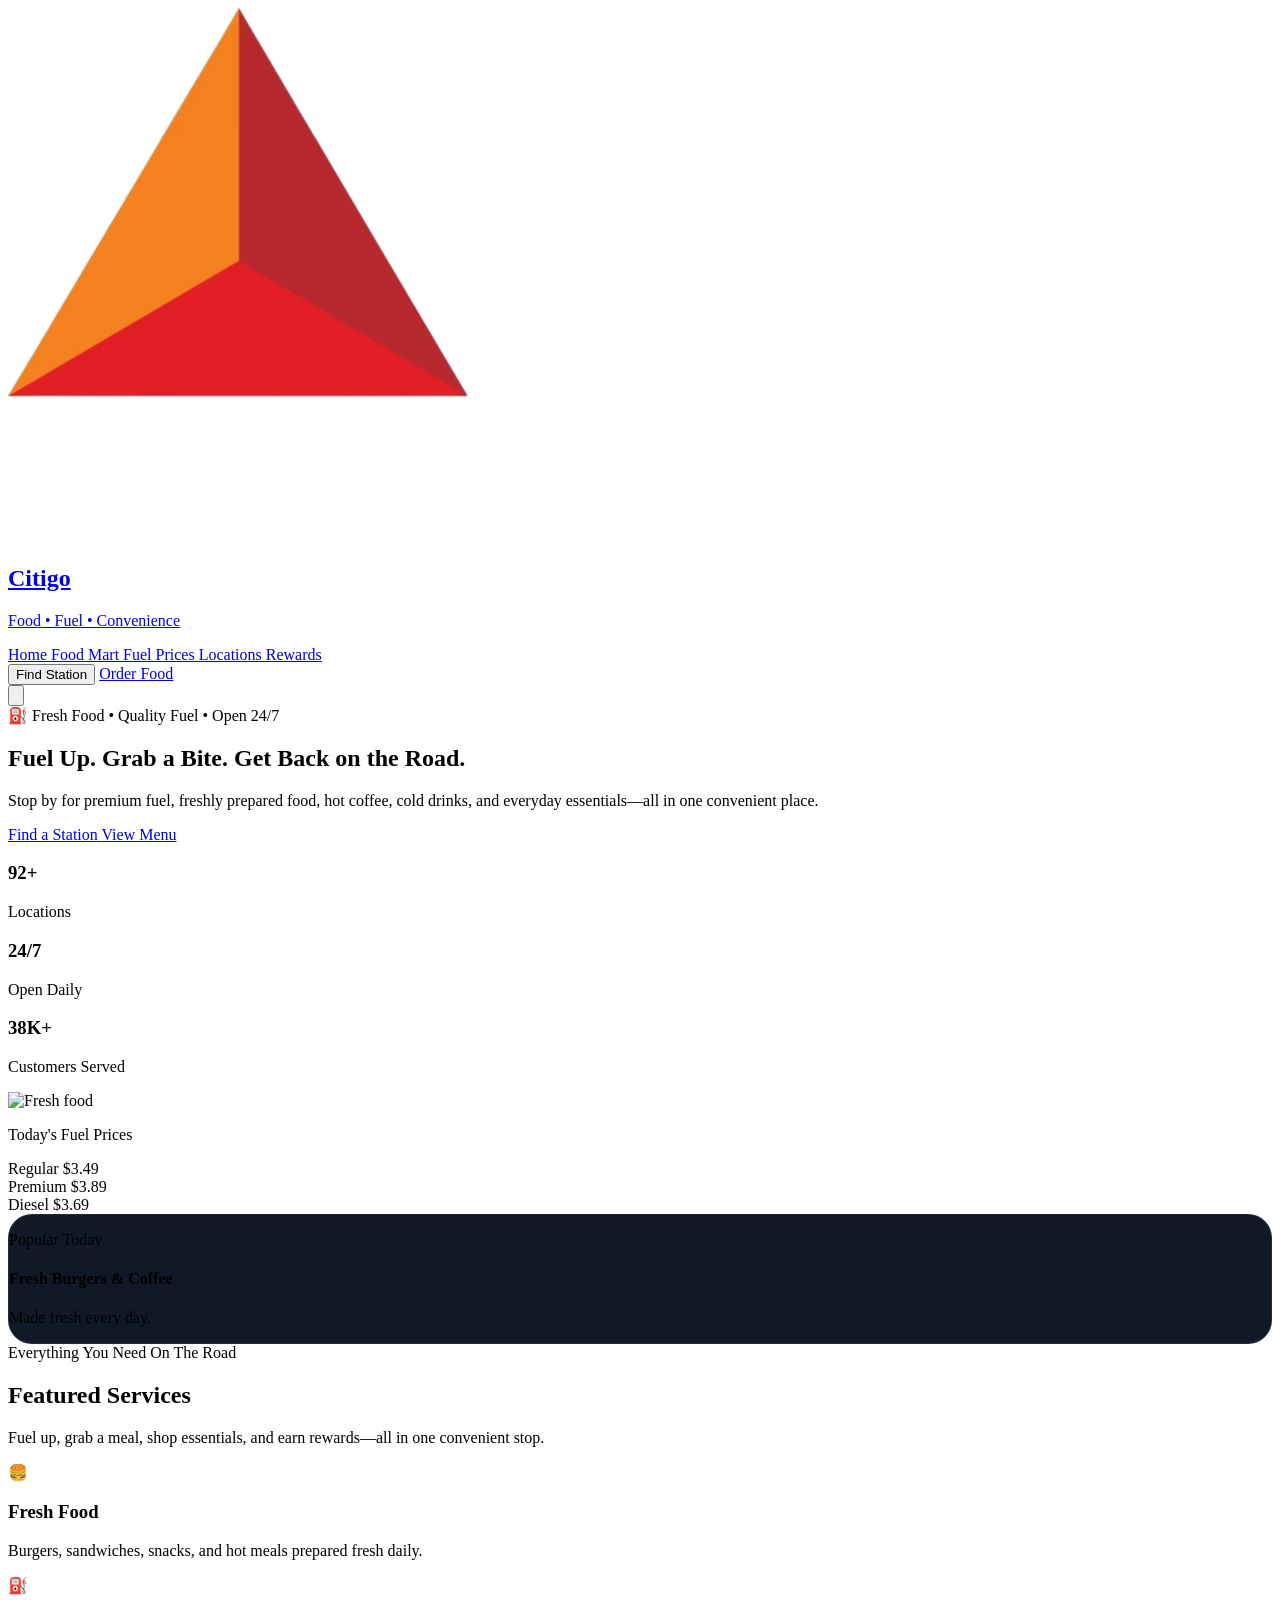
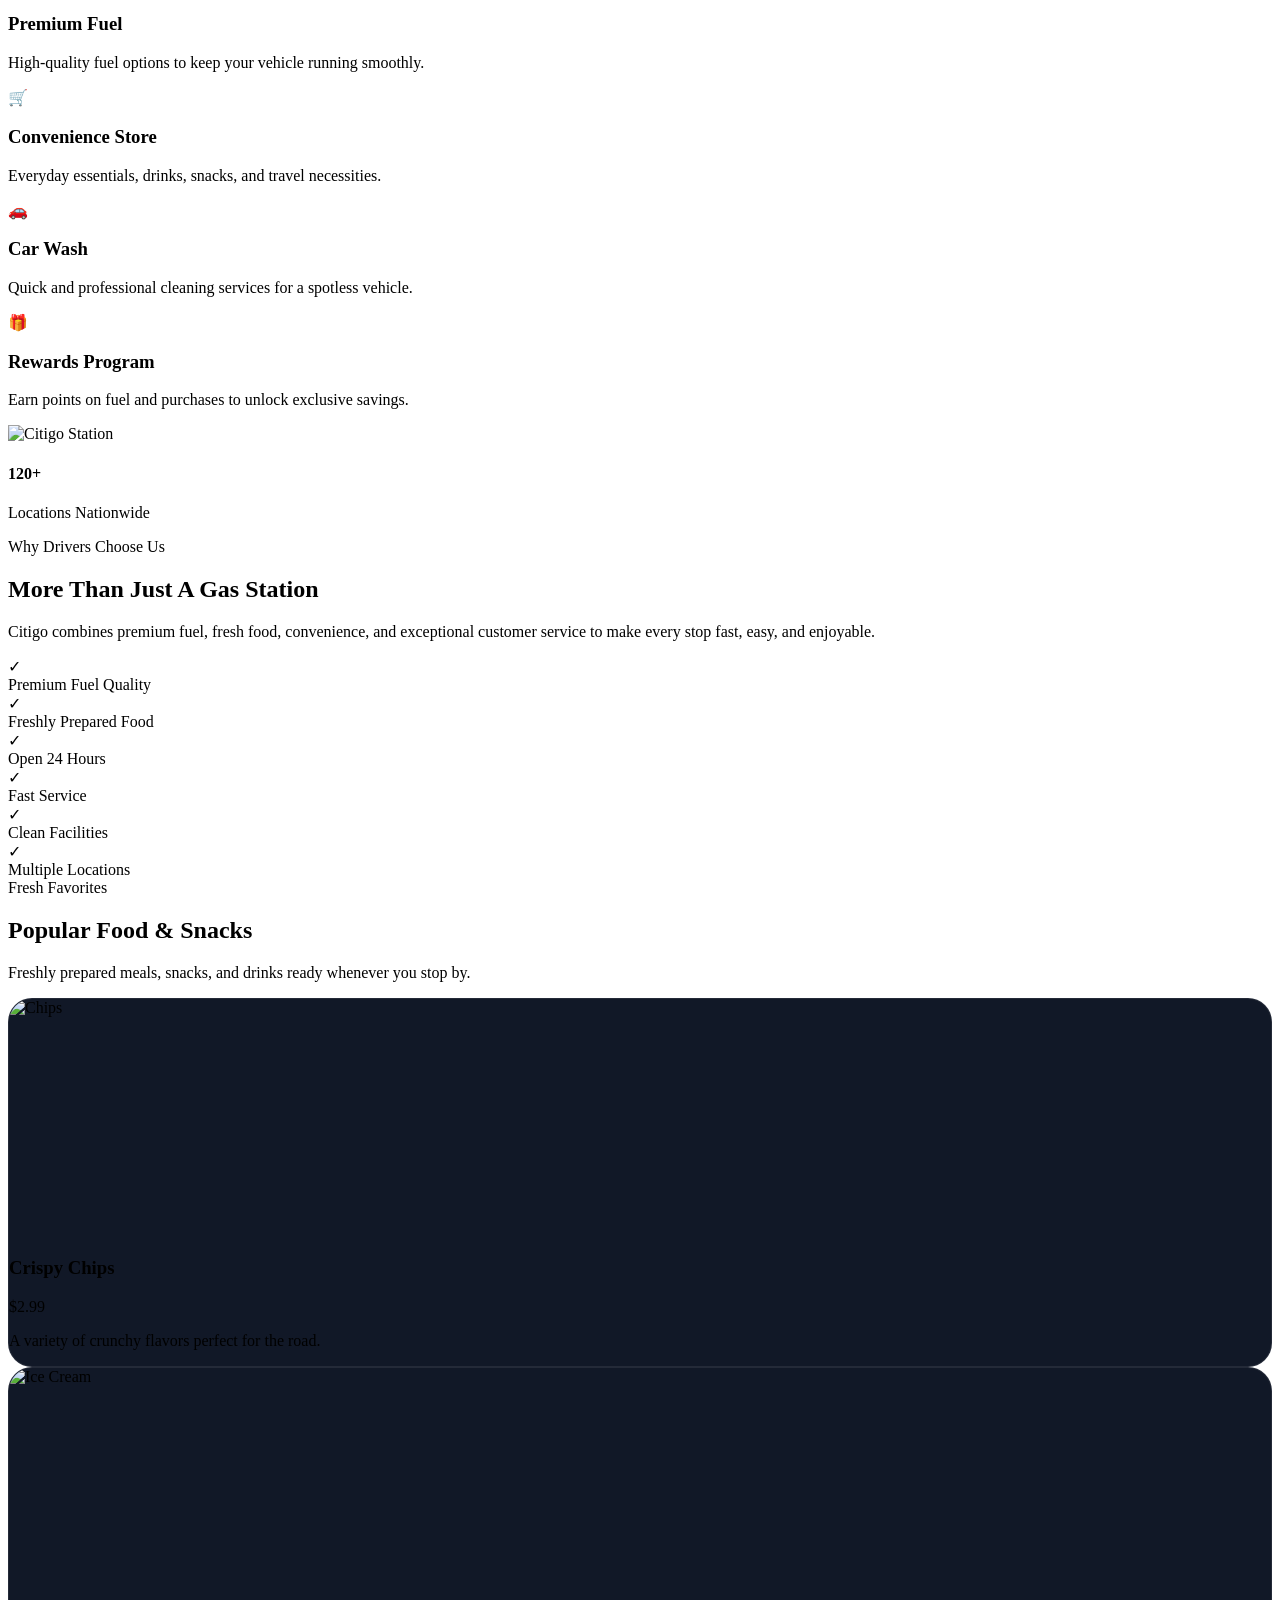
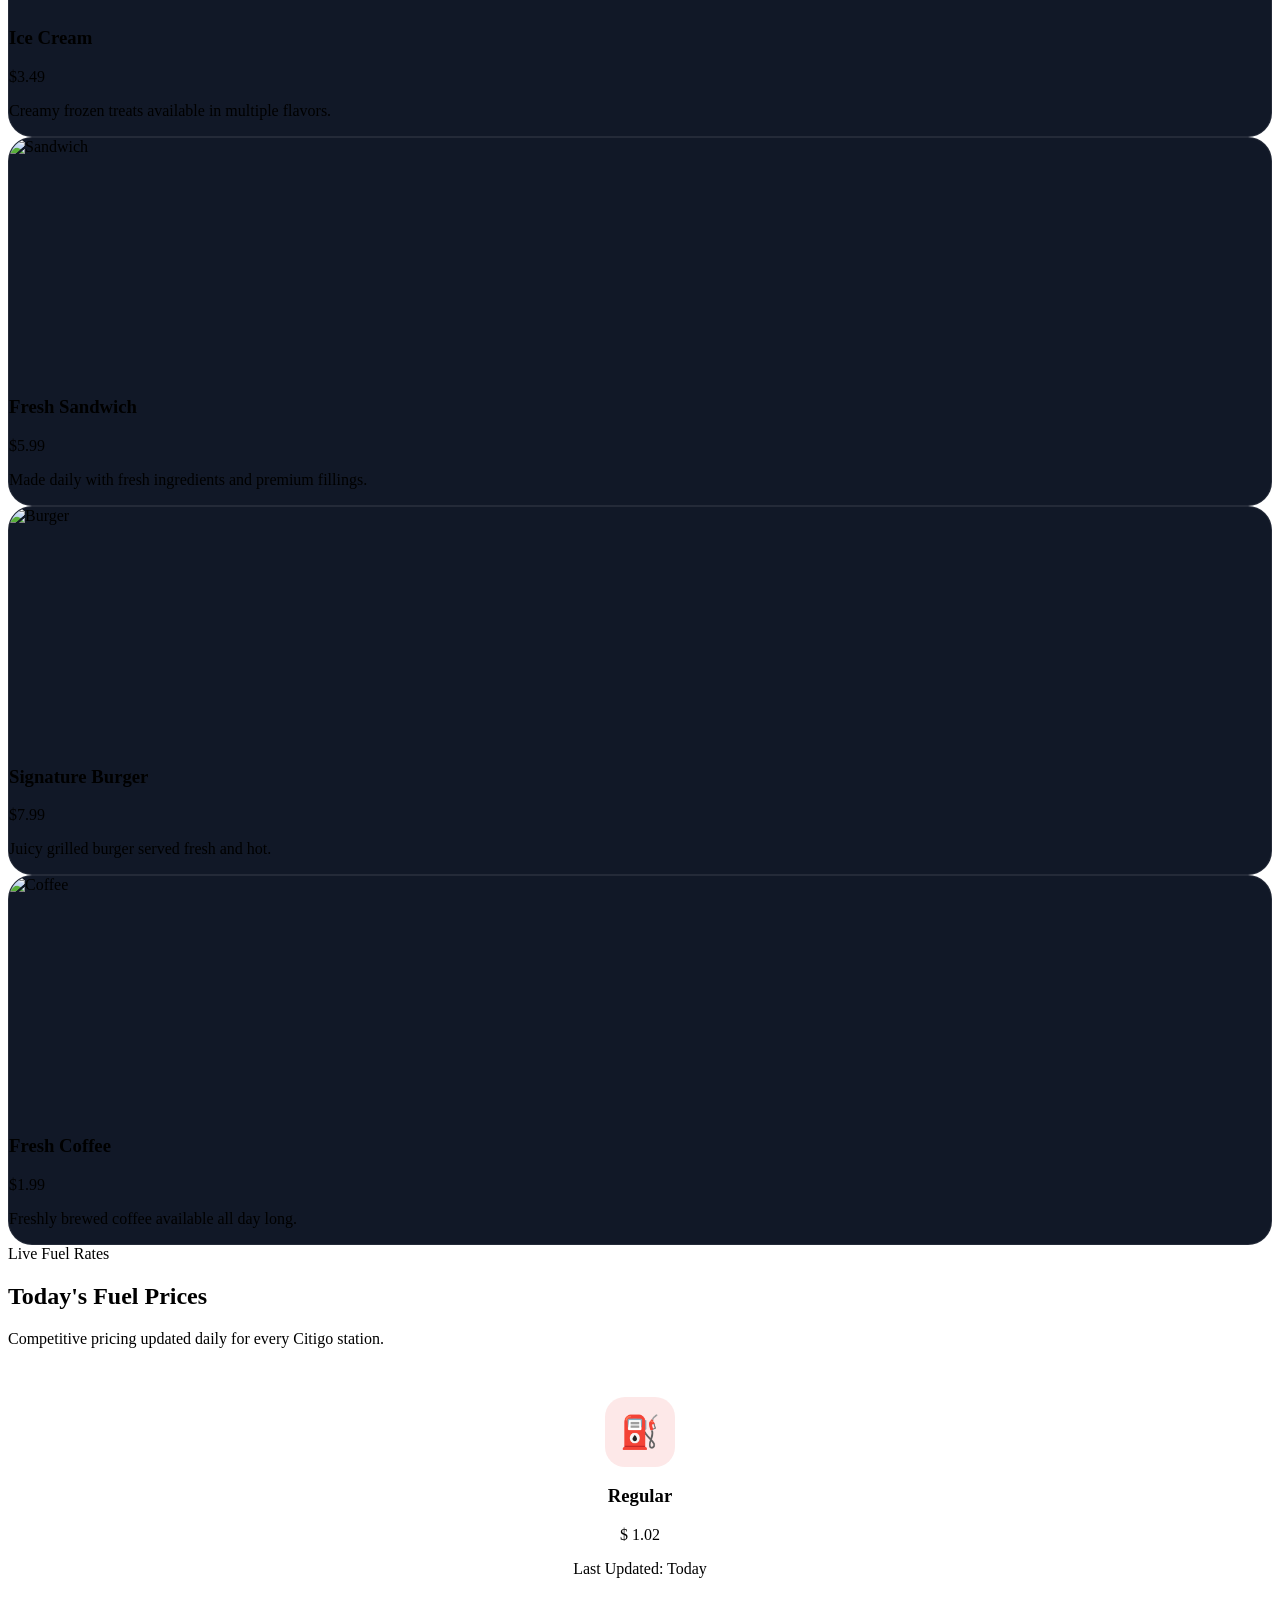
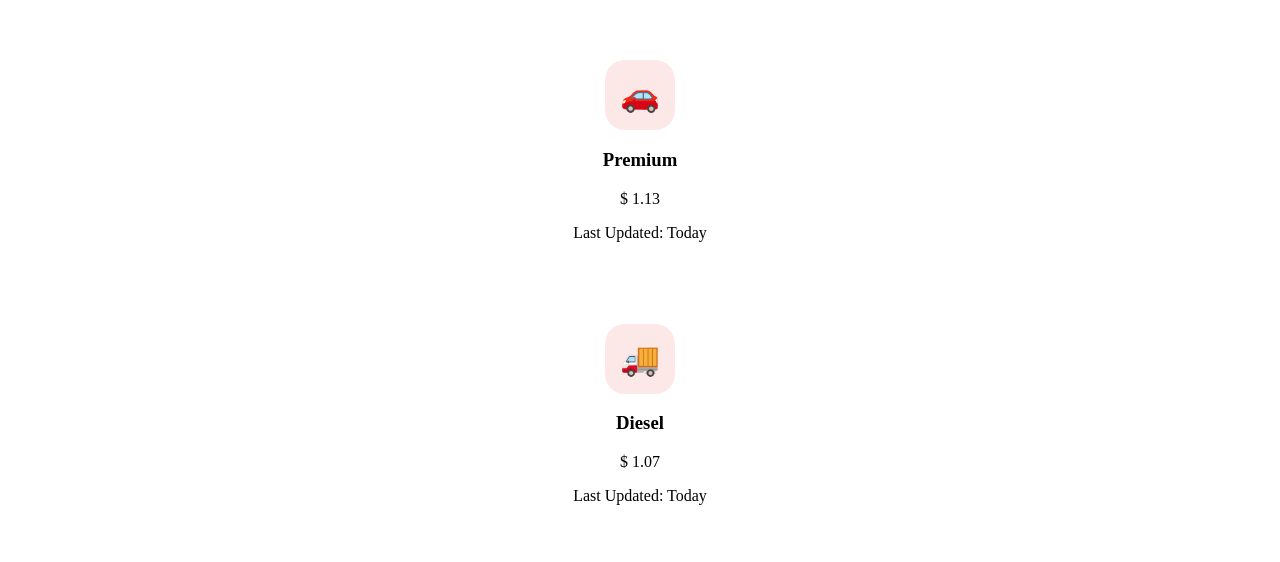
==== commit 488ab700: "Lazy Load Added To Favourite Food" ====
--- a/index.html
+++ b/index.html
@@ -575,6 +575,7 @@
           <div class="food-card">
             <div class="food-image-wrapper">
               <img
+                loading="lazy"
                 src="https://images.unsplash.com/photo-1582552938357-32b906df40cb"
                 alt="Chips"
                 class="food-image"
@@ -596,6 +597,7 @@
           <div class="food-card">
             <div class="food-image-wrapper">
               <img
+                loading="lazy"
                 src="https://images.unsplash.com/photo-1563805042-7684c019e1cb"
                 alt="Ice Cream"
                 class="food-image"
@@ -617,6 +619,7 @@
           <div class="food-card">
             <div class="food-image-wrapper">
               <img
+                loading="lazy"
                 src="https://images.unsplash.com/photo-1528735602780-2552fd46c7af"
                 alt="Sandwich"
                 class="food-image"
@@ -638,6 +641,7 @@
           <div class="food-card">
             <div class="food-image-wrapper">
               <img
+                loading="lazy"
                 src="https://images.unsplash.com/photo-1568901346375-23c9450c58cd"
                 alt="Burger"
                 class="food-image"
@@ -659,6 +663,7 @@
           <div class="food-card">
             <div class="food-image-wrapper">
               <img
+                loading="lazy"
                 src="https://images.unsplash.com/photo-1495474472287-4d71bcdd2085"
                 alt="Coffee"
                 class="food-image"
@@ -679,121 +684,80 @@
       </div>
     </section>
 
-
-
     <!-- ============================= -->
-<!-- Fuel Prices -->
-<!-- ============================= -->
-
-<section class="relative overflow-hidden bg-gray-950 py-24">
-  <!-- Background Glow -->
-  <div
-    class="absolute left-1/2 top-1/2 h-[500px] w-[500px] -translate-x-1/2 -translate-y-1/2 rounded-full bg-red-600/10 blur-[120px]"
-  ></div>
-
-  <div class="relative mx-auto max-w-7xl px-6 lg:px-10">
-
-    <!-- Heading -->
-    <div class="text-center">
-      <span
-        class="rounded-full bg-red-500/10 px-4 py-2 text-sm font-semibold text-red-400"
-      >
-        Live Fuel Rates
-      </span>
-
-      <h2
-        class="mt-5 text-4xl font-extrabold text-white lg:text-5xl"
-      >
-        Today's Fuel Prices
-      </h2>
-
-      <p class="mt-4 text-lg text-gray-400">
-        Competitive pricing updated daily for every Citigo station.
-      </p>
-    </div>
-
-    <!-- Price Cards -->
-    <div class="mt-16 grid gap-8 md:grid-cols-3">
-
-      <!-- Regular -->
-      <div class="fuel-price-card">
-        <div class="fuel-icon">
-          ⛽
-        </div>
-
-        <h3 class="mt-5 text-2xl font-bold text-white">
-          Regular
-        </h3>
-
-        <div class="mt-4 text-5xl font-extrabold text-red-400">
-          $
+    <!-- Fuel Prices -->
+    <!-- ============================= -->
+
+    <section class="relative overflow-hidden bg-gray-950 py-24">
+      <!-- Background Glow -->
+      <div
+        class="absolute left-1/2 top-1/2 h-[500px] w-[500px] -translate-x-1/2 -translate-y-1/2 rounded-full bg-red-600/10 blur-[120px]"
+      ></div>
+
+      <div class="relative mx-auto max-w-7xl px-6 lg:px-10">
+        <!-- Heading -->
+        <div class="text-center">
           <span
-            class="fuel-counter"
-            data-target="3.49"
-          >
-            0.00
+            class="rounded-full bg-red-500/10 px-4 py-2 text-sm font-semibold text-red-400"
+          >
+            Live Fuel Rates
           </span>
-        </div>
-
-        <p class="mt-4 text-sm text-gray-400">
-          Last Updated: Today
-        </p>
+
+          <h2 class="mt-5 text-4xl font-extrabold text-white lg:text-5xl">
+            Today's Fuel Prices
+          </h2>
+
+          <p class="mt-4 text-lg text-gray-400">
+            Competitive pricing updated daily for every Citigo station.
+          </p>
+        </div>
+
+        <!-- Price Cards -->
+        <div class="mt-16 grid gap-8 md:grid-cols-3">
+          <!-- Regular -->
+          <div class="fuel-price-card">
+            <div class="fuel-icon">⛽</div>
+
+            <h3 class="mt-5 text-2xl font-bold text-white">Regular</h3>
+
+            <div class="mt-4 text-5xl font-extrabold text-red-400">
+              $
+              <span class="fuel-counter" data-target="3.49"> 0.00 </span>
+            </div>
+
+            <p class="mt-4 text-sm text-gray-400">Last Updated: Today</p>
+          </div>
+
+          <!-- Premium -->
+          <div class="fuel-price-card">
+            <div class="fuel-icon">🚗</div>
+
+            <h3 class="mt-5 text-2xl font-bold text-white">Premium</h3>
+
+            <div class="mt-4 text-5xl font-extrabold text-red-400">
+              $
+              <span class="fuel-counter" data-target="3.89"> 0.00 </span>
+            </div>
+
+            <p class="mt-4 text-sm text-gray-400">Last Updated: Today</p>
+          </div>
+
+          <!-- Diesel -->
+          <div class="fuel-price-card">
+            <div class="fuel-icon">🚚</div>
+
+            <h3 class="mt-5 text-2xl font-bold text-white">Diesel</h3>
+
+            <div class="mt-4 text-5xl font-extrabold text-red-400">
+              $
+              <span class="fuel-counter" data-target="3.69"> 0.00 </span>
+            </div>
+
+            <p class="mt-4 text-sm text-gray-400">Last Updated: Today</p>
+          </div>
+        </div>
       </div>
-
-      <!-- Premium -->
-      <div class="fuel-price-card">
-        <div class="fuel-icon">
-          🚗
-        </div>
-
-        <h3 class="mt-5 text-2xl font-bold text-white">
-          Premium
-        </h3>
-
-        <div class="mt-4 text-5xl font-extrabold text-red-400">
-          $
-          <span
-            class="fuel-counter"
-            data-target="3.89"
-          >
-            0.00
-          </span>
-        </div>
-
-        <p class="mt-4 text-sm text-gray-400">
-          Last Updated: Today
-        </p>
-      </div>
-
-      <!-- Diesel -->
-      <div class="fuel-price-card">
-        <div class="fuel-icon">
-          🚚
-        </div>
-
-        <h3 class="mt-5 text-2xl font-bold text-white">
-          Diesel
-        </h3>
-
-        <div class="mt-4 text-5xl font-extrabold text-red-400">
-          $
-          <span
-            class="fuel-counter"
-            data-target="3.69"
-          >
-            0.00
-          </span>
-        </div>
-
-        <p class="mt-4 text-sm text-gray-400">
-          Last Updated: Today
-        </p>
-      </div>
-
-    </div>
-
-  </div>
-</section>
+    </section>
 
     <script src="js/script.js"></script>
   </body>
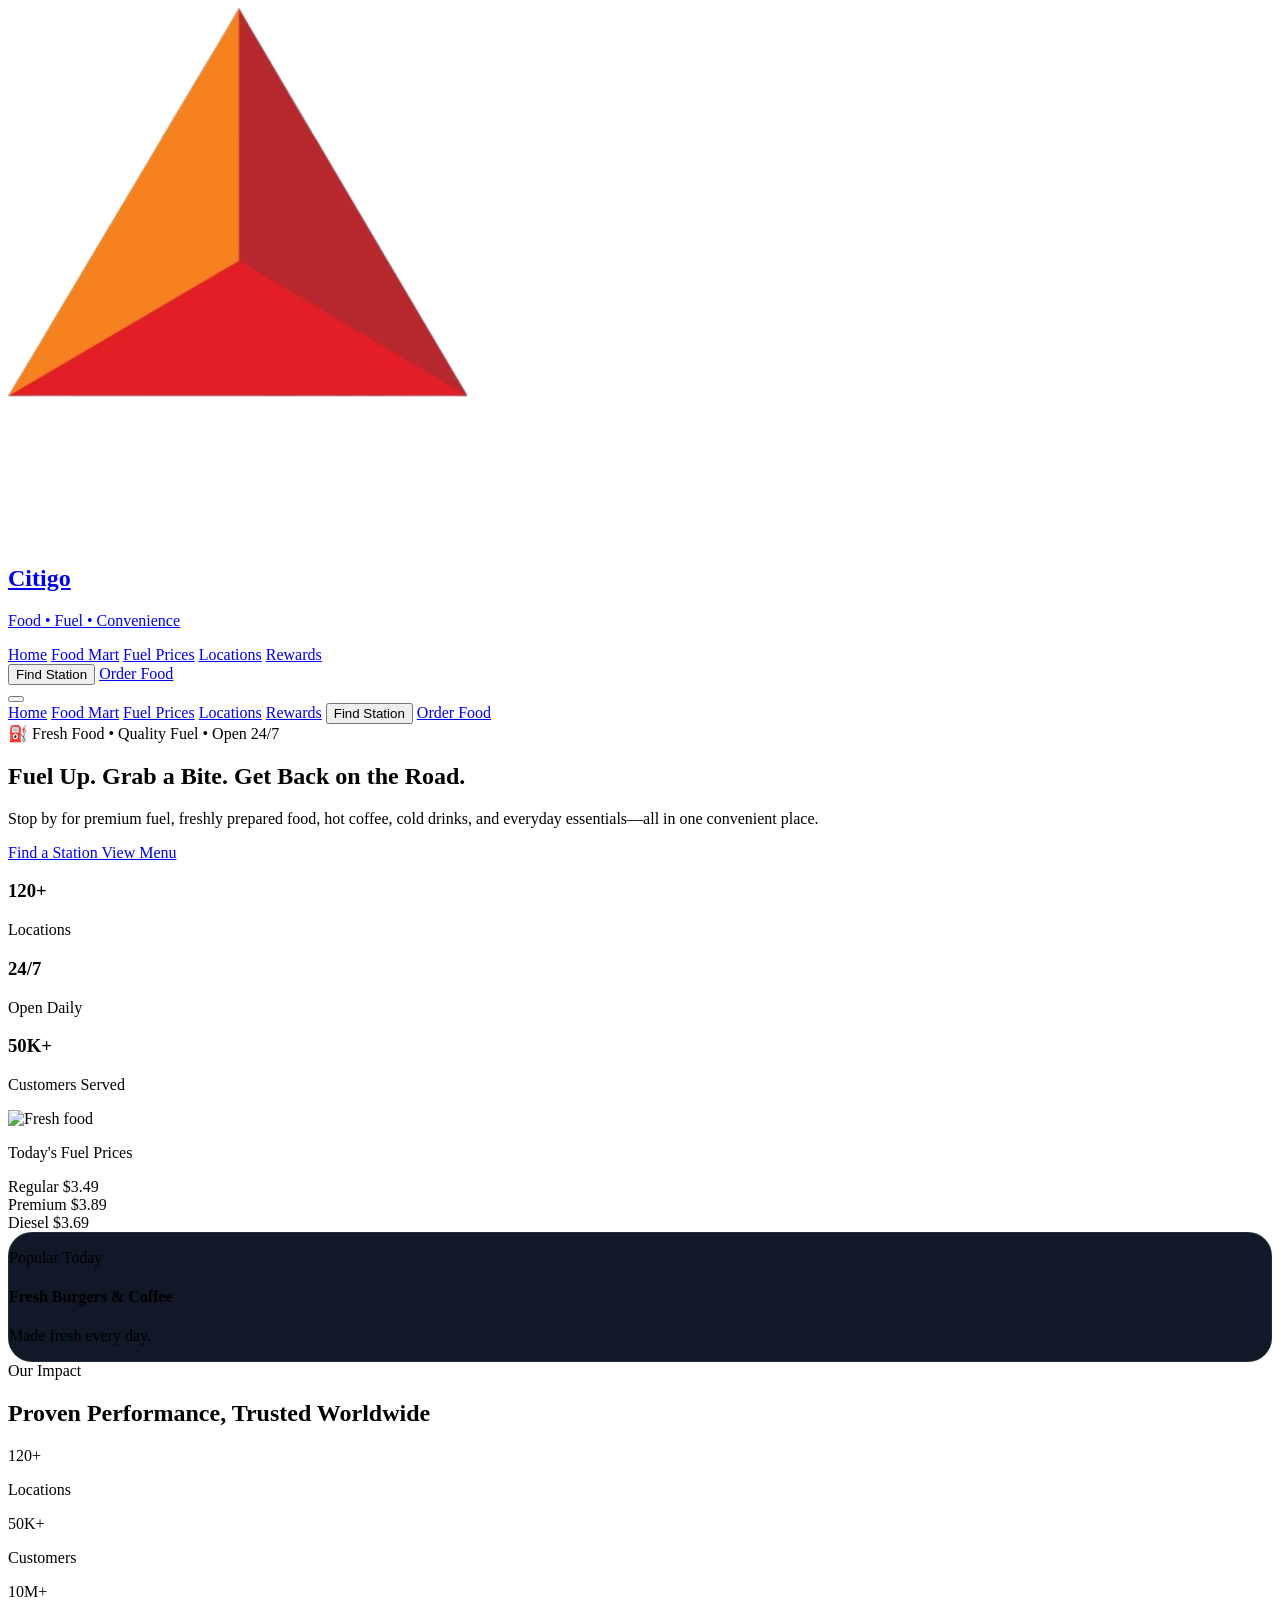
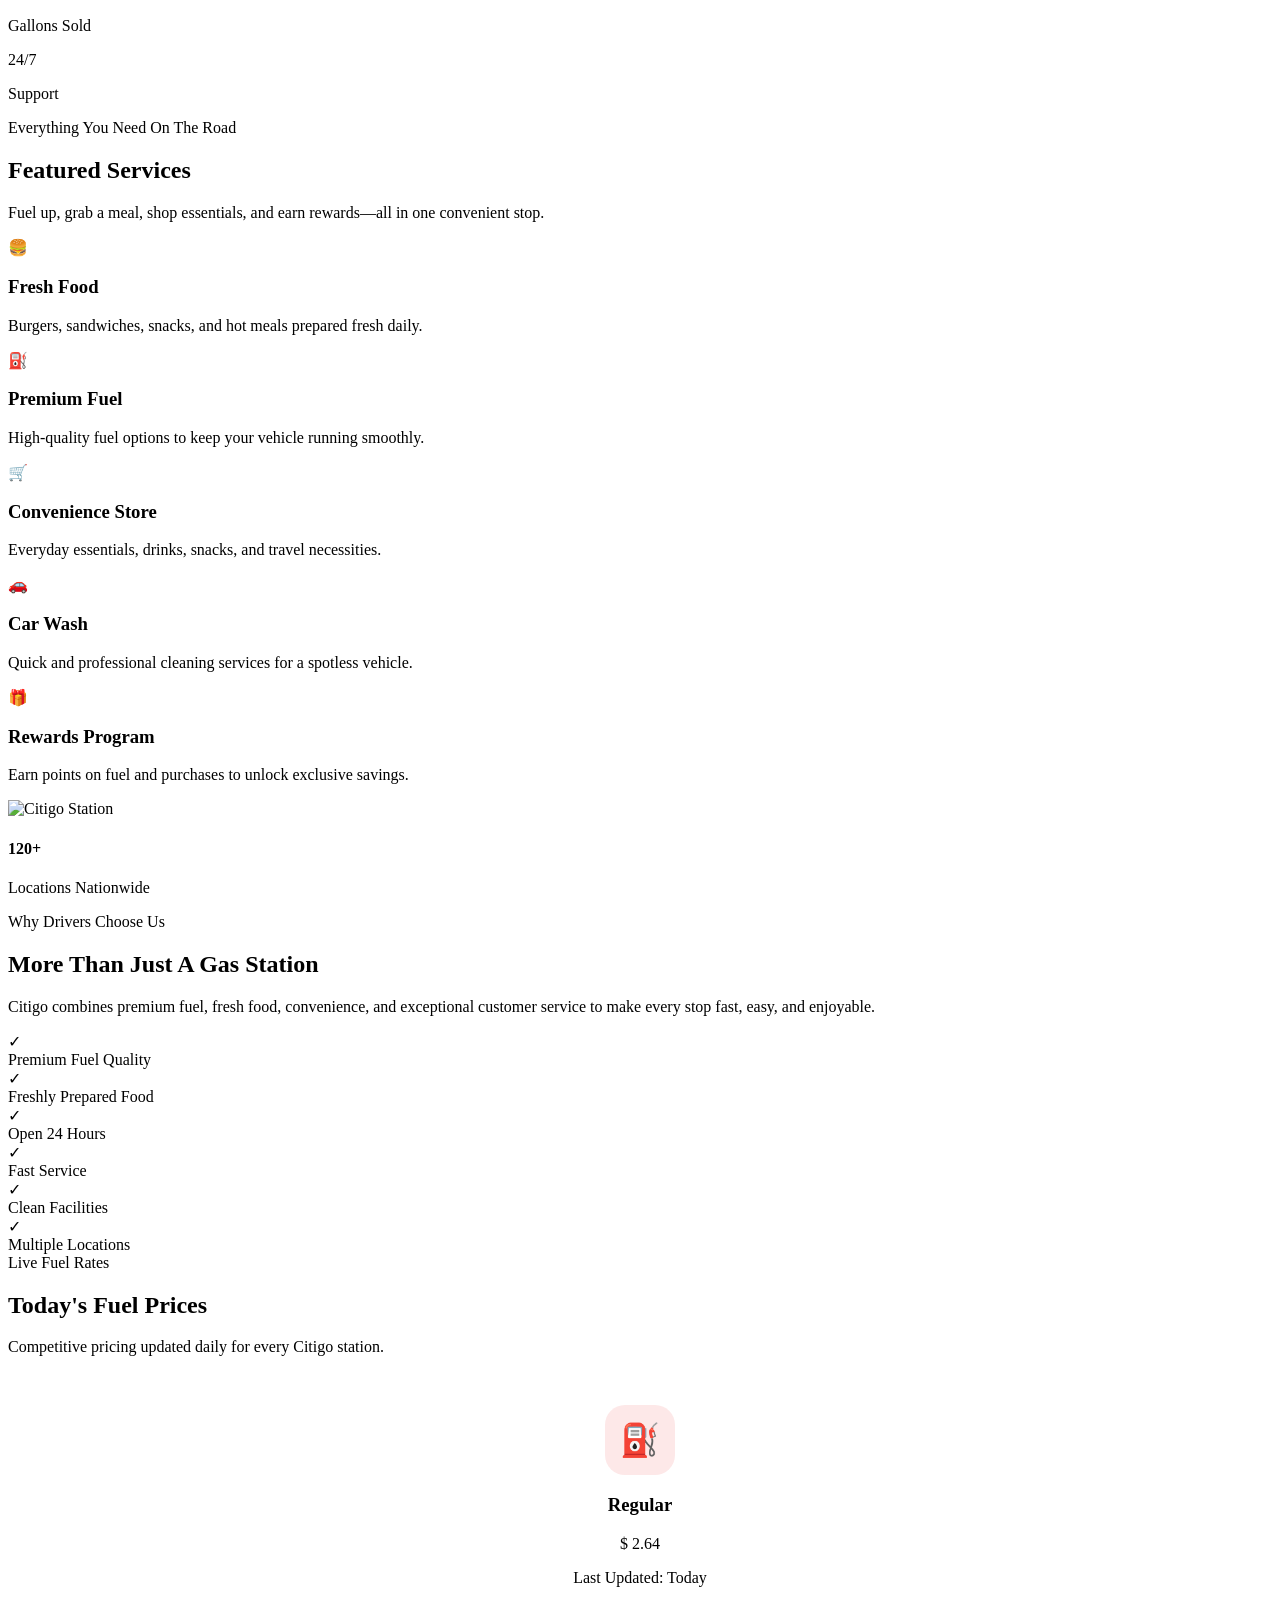
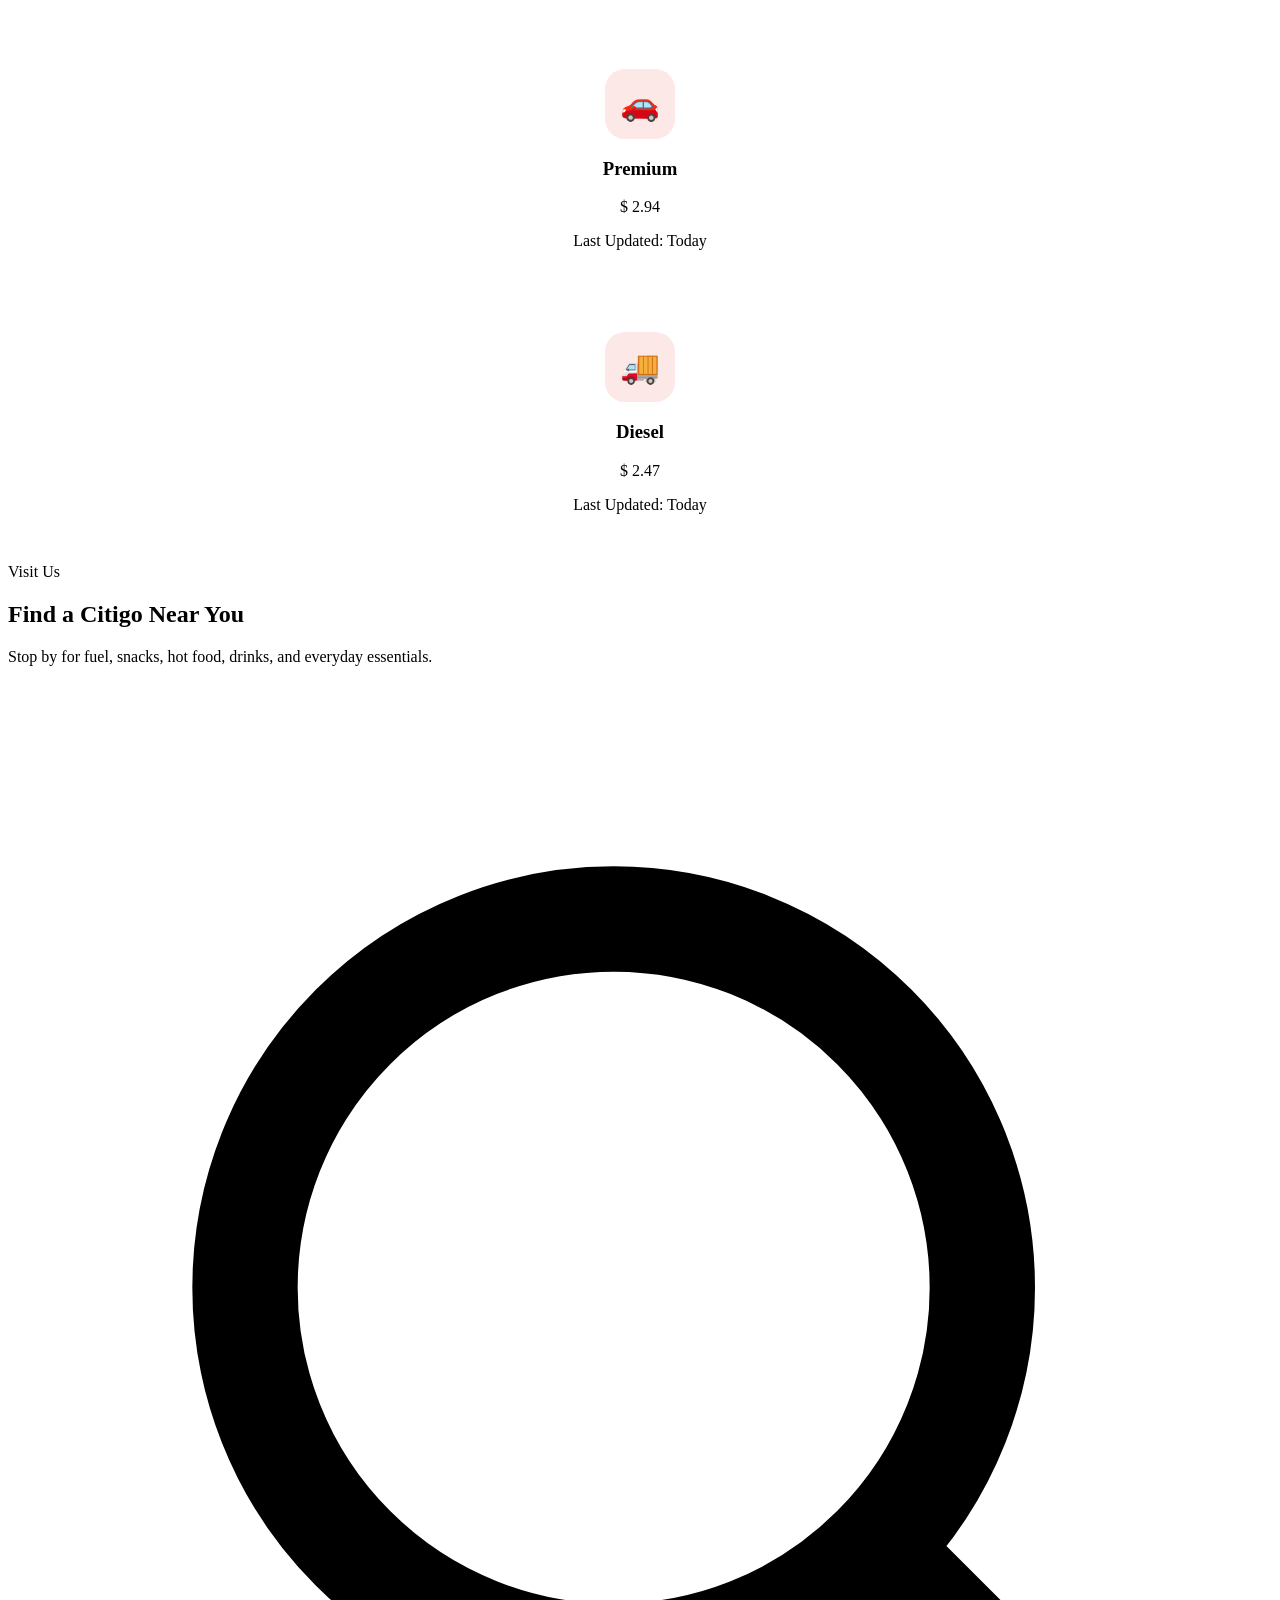
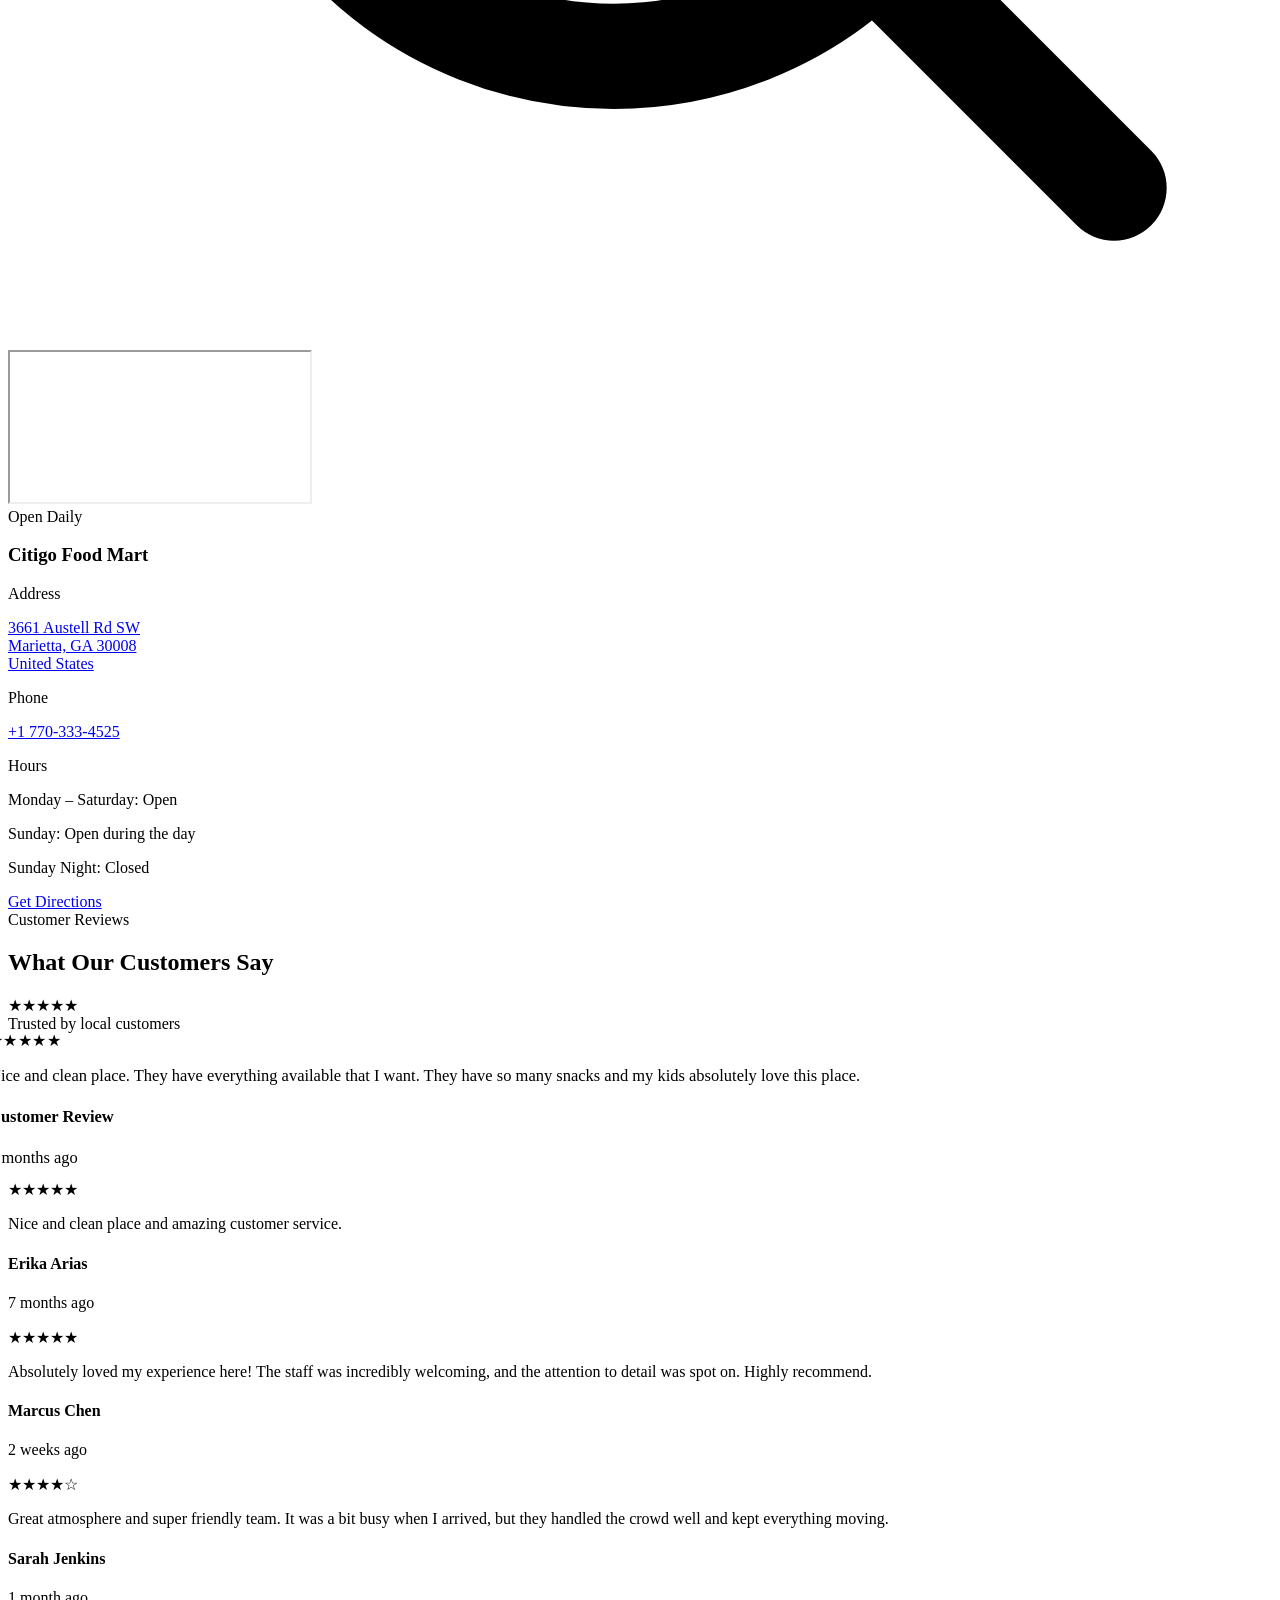
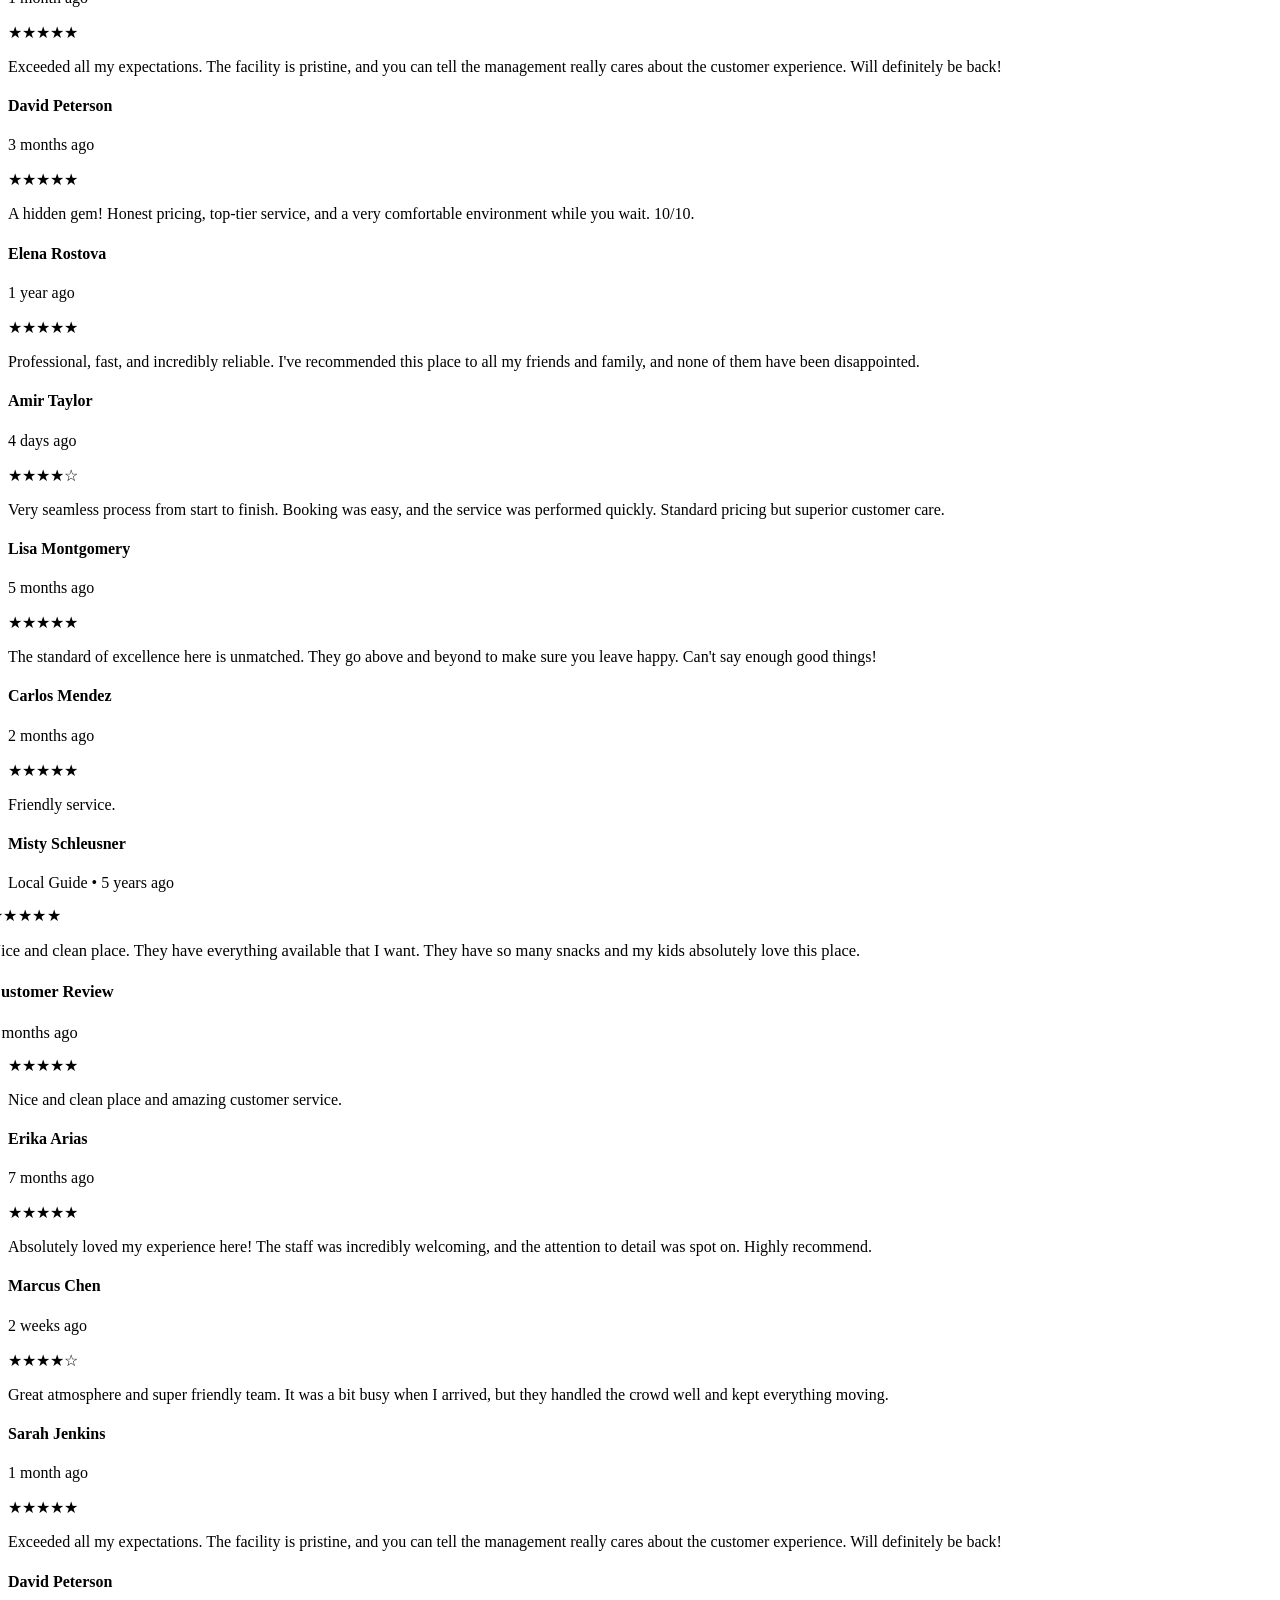
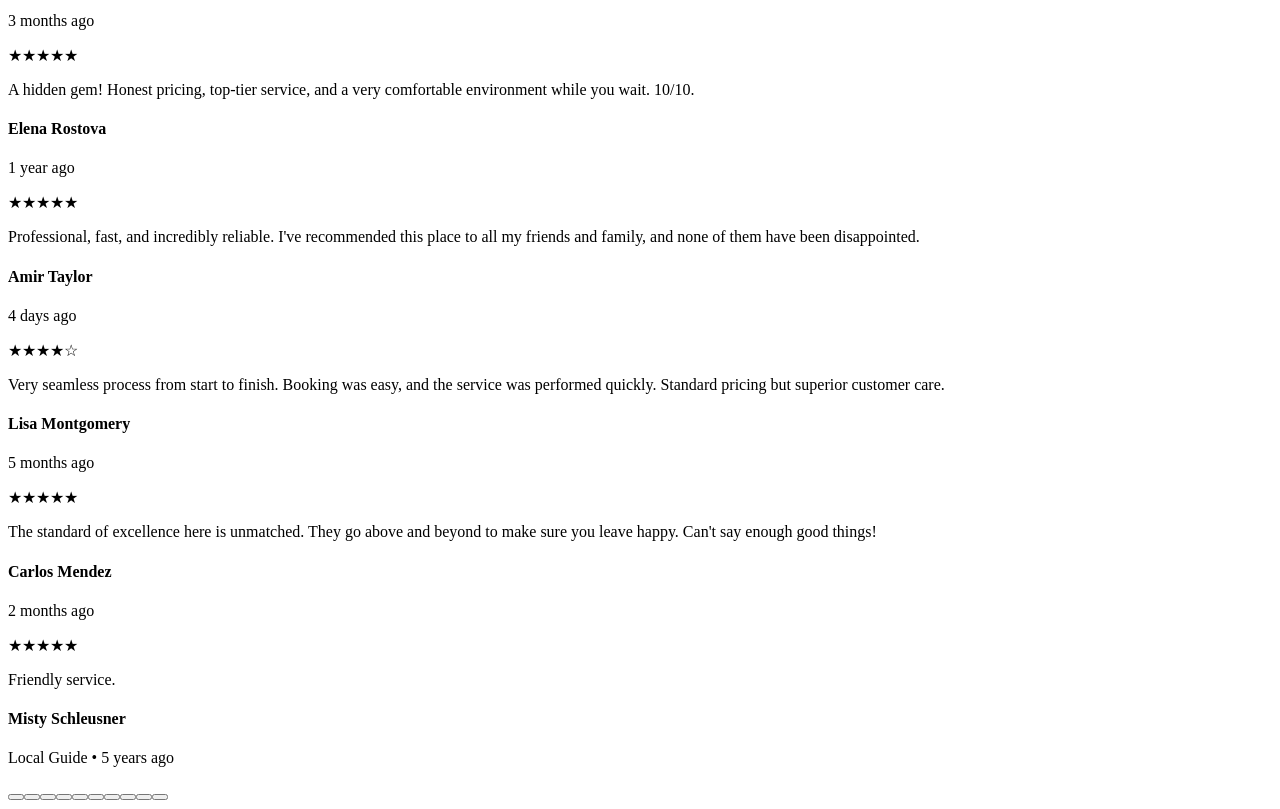
==== commit 978535c6: "Added Testimonial, location" ====
--- a/index.html
+++ b/index.html
@@ -5,6 +5,13 @@
     <meta name="viewport" content="width=device-width, initial-scale=1.0" />
     <script src="https://cdn.jsdelivr.net/npm/@tailwindcss/browser@4"></script>
     <link rel="stylesheet" href="css/style.css" />
+    <link
+      rel="stylesheet"
+      href="https://cdnjs.cloudflare.com/ajax/libs/font-awesome/7.0.1/css/all.min.css"
+      integrity="sha512-2SwdPD6INVrV/lHTZbO2nodKhrnDdJK9/kg2XD1r9uGqPo1cUbujc+IYdlYdEErWNu69gVcYgdxlmVmzTWnetw=="
+      crossorigin="anonymous"
+      referrerpolicy="no-referrer"
+    />
   </head>
 
   <body class="overflow-x-hidden">
@@ -93,7 +100,7 @@
         <a href="index.html">
           <div class="flex items-center gap-3">
             <div
-              class="flex h-11 w-11 items-center justify-center rounded-xl bg-red-600 text-xl"
+              class="flex h-11 w-11 items-center justify-center rounded-xl bg-red-600"
             >
               <img src="media/logo.png" alt="" />
             </div>
@@ -104,73 +111,72 @@
           </div>
         </a>
 
-        <!-- Navigation -->
+        <!-- Desktop Nav -->
         <div class="hidden items-center gap-8 lg:flex">
+          <a href="#" class="font-medium text-gray-600 hover:text-red-600"
+            >Home</a
+          >
+          <a href="#" class="font-medium text-gray-600 hover:text-red-600"
+            >Food Mart</a
+          >
+          <a href="#" class="font-medium text-gray-600 hover:text-red-600"
+            >Fuel Prices</a
+          >
+          <a href="#" class="font-medium text-gray-600 hover:text-red-600"
+            >Locations</a
+          >
+          <a href="#" class="font-medium text-gray-600 hover:text-red-600"
+            >Rewards</a
+          >
+        </div>
+
+        <!-- Desktop Actions -->
+        <div class="hidden items-center gap-3 lg:flex">
+          <button
+            class="rounded-xl border border-gray-300 px-4 py-2 font-medium text-gray-700 hover:bg-gray-100"
+          >
+            Find Station
+          </button>
+
           <a
             href="#"
-            class="font-medium text-gray-600 transition hover:text-red-600"
-          >
-            Home
+            class="rounded-xl bg-red-600 px-5 py-2 font-semibold text-white hover:bg-red-700"
+          >
+            Order Food
           </a>
+        </div>
+
+        <!-- Mobile Button -->
+        <button id="menu-btn" class="rounded-lg p-2 text-gray-700 lg:hidden">
+          <i class="fa-solid fa-bars"></i>
+        </button>
+      </div>
+
+      <!-- Mobile Menu -->
+      <div
+        id="mobile-menu"
+        class="hidden border-t border-gray-200 py-4 lg:hidden"
+      >
+        <div class="flex flex-col gap-4">
+          <a href="#" class="text-gray-700">Home</a>
+          <a href="#" class="text-gray-700">Food Mart</a>
+          <a href="#" class="text-gray-700">Fuel Prices</a>
+          <a href="#" class="text-gray-700">Locations</a>
+          <a href="#" class="text-gray-700">Rewards</a>
+
+          <button
+            class="rounded-xl border border-gray-300 px-4 py-2 text-gray-700"
+          >
+            Find Station
+          </button>
+
           <a
             href="#"
-            class="font-medium text-gray-600 transition hover:text-red-600"
-          >
-            Food Mart
-          </a>
-          <a
-            href="#"
-            class="font-medium text-gray-600 transition hover:text-red-600"
-          >
-            Fuel Prices
-          </a>
-          <a
-            href="#"
-            class="font-medium text-gray-600 transition hover:text-red-600"
-          >
-            Locations
-          </a>
-          <a
-            href="#"
-            class="font-medium text-gray-600 transition hover:text-red-600"
-          >
-            Rewards
-          </a>
-        </div>
-
-        <!-- Actions -->
-        <div class="hidden items-center gap-3 lg:flex">
-          <button
-            class="rounded-xl border border-gray-300 px-4 py-2 font-medium text-gray-700 transition hover:bg-gray-100"
-          >
-            Find Station
-          </button>
-
-          <a
-            href="#"
-            class="rounded-xl bg-red-600 px-5 py-2 font-semibold text-white transition hover:bg-red-700"
+            class="rounded-xl bg-red-600 px-4 py-2 text-center font-semibold text-white"
           >
             Order Food
           </a>
         </div>
-
-        <!-- Mobile Menu Button -->
-        <button class="rounded-lg p-2 text-gray-700 lg:hidden">
-          <svg
-            xmlns="http://www.w3.org/2000/svg"
-            class="h-6 w-6"
-            fill="none"
-            viewBox="0 0 24 24"
-            stroke="currentColor"
-          >
-            <path
-              stroke-linecap="round"
-              stroke-linejoin="round"
-              stroke-width="2"
-              d="M4 6h16M4 12h16M4 18h16"
-            />
-          </svg>
-        </button>
       </div>
     </nav>
 
@@ -300,6 +306,64 @@
       </div>
     </section>
 
+
+    <!-- ============= Counnter =============== -->
+     <section class="bg-gray-900 py-20 sm:py-28 relative overflow-hidden">
+  <div class="absolute top-0 left-1/4 w-96 h-96 bg-red-900/20 rounded-full blur-3xl pointer-events-none"></div>
+  <div class="absolute bottom-0 right-1/4 w-96 h-96 bg-red-900/10 rounded-full blur-3xl pointer-events-none"></div>
+
+  <div class="mx-auto max-w-7xl px-6 lg:px-8 relative z-10">
+    <div class="mx-auto max-w-2xl text-center mb-16">
+      <span class="rounded-full bg-red-500/10 px-4 py-2 text-sm font-semibold text-red-400 border border-red-500/20">
+        Our Impact
+      </span>
+      <h2 class="mt-4 text-3xl font-bold tracking-tight text-white sm:text-4xl">
+        Proven Performance, Trusted Worldwide
+      </h2>
+    </div>
+
+    <div class="grid grid-cols-1 gap-8 sm:grid-cols-2 lg:grid-cols-4">
+      
+      <div class="group relative rounded-2xl border border-gray-800 bg-gray-950/40 p-8 text-center transition-all duration-300 hover:border-red-500/30 hover:bg-gray-950/80 hover:shadow-2xl hover:shadow-red-500/5">
+        <p class="text-5xl font-extrabold tracking-tight text-white transition-transform duration-300 group-hover:scale-105">
+          120+
+        </p>
+        <p class="mt-3 text-sm font-medium uppercase tracking-wider text-gray-400 group-hover:text-gray-300">
+          Locations
+        </p>
+      </div>
+
+      <div class="group relative rounded-2xl border border-gray-800 bg-gray-950/40 p-8 text-center transition-all duration-300 hover:border-red-500/30 hover:bg-gray-950/80 hover:shadow-2xl hover:shadow-red-500/5">
+        <p class="text-5xl font-extrabold tracking-tight text-white transition-transform duration-300 group-hover:scale-105">
+          50K+
+        </p>
+        <p class="mt-3 text-sm font-medium uppercase tracking-wider text-gray-400 group-hover:text-gray-300">
+          Customers
+        </p>
+      </div>
+
+      <div class="group relative rounded-2xl border border-gray-800 bg-gray-950/40 p-8 text-center transition-all duration-300 hover:border-red-500/30 hover:bg-gray-950/80 hover:shadow-2xl hover:shadow-red-500/5">
+        <p class="text-5xl font-extrabold tracking-tight text-white transition-transform duration-300 group-hover:scale-105">
+          10M+
+        </p>
+        <p class="mt-3 text-sm font-medium uppercase tracking-wider text-gray-400 group-hover:text-gray-300">
+          Gallons Sold
+        </p>
+      </div>
+
+      <div class="group relative rounded-2xl border border-gray-800 bg-gray-950/40 p-8 text-center transition-all duration-300 hover:border-red-500/30 hover:bg-gray-950/80 hover:shadow-2xl hover:shadow-red-500/5">
+        <p class="text-5xl font-extrabold tracking-tight text-red-500 transition-transform duration-300 group-hover:scale-105">
+          24/7
+        </p>
+        <p class="mt-3 text-sm font-medium uppercase tracking-wider text-gray-400 group-hover:text-gray-300">
+          Support
+        </p>
+      </div>
+
+    </div>
+  </div>
+</section>
+
     <!-- ============== Featured Services ================= -->
 
     <section class="bg-gray-50 py-24">
@@ -546,145 +610,6 @@
     </section>
 
     <!-- ============================= -->
-    <!-- Popular Food -->
-    <!-- ============================= -->
-
-    <section class="bg-gray-900 py-24 overflow-hidden">
-      <div class="mx-auto px-6 lg:px-10">
-        <!-- Heading -->
-        <div class="text-center">
-          <span
-            class="rounded-full bg-red-500/10 px-4 py-2 text-sm font-semibold text-red-400"
-          >
-            Fresh Favorites
-          </span>
-
-          <h2 class="mt-5 text-4xl font-extrabold text-white lg:text-5xl">
-            Popular Food & Snacks
-          </h2>
-
-          <p class="mt-4 text-lg text-gray-400">
-            Freshly prepared meals, snacks, and drinks ready whenever you stop
-            by.
-          </p>
-        </div>
-
-        <!-- Cards -->
-        <div class="mt-16 grid gap-8 md:grid-cols-2 xl:grid-cols-5">
-          <!-- Chips -->
-          <div class="food-card">
-            <div class="food-image-wrapper">
-              <img
-                loading="lazy"
-                src="https://images.unsplash.com/photo-1582552938357-32b906df40cb"
-                alt="Chips"
-                class="food-image"
-              />
-            </div>
-
-            <div class="p-6">
-              <h3 class="text-xl font-bold text-white">Crispy Chips</h3>
-
-              <p class="mt-2 text-2xl font-bold text-red-400">$2.99</p>
-
-              <p class="mt-3 text-gray-400">
-                A variety of crunchy flavors perfect for the road.
-              </p>
-            </div>
-          </div>
-
-          <!-- Ice Cream -->
-          <div class="food-card">
-            <div class="food-image-wrapper">
-              <img
-                loading="lazy"
-                src="https://images.unsplash.com/photo-1563805042-7684c019e1cb"
-                alt="Ice Cream"
-                class="food-image"
-              />
-            </div>
-
-            <div class="p-6">
-              <h3 class="text-xl font-bold text-white">Ice Cream</h3>
-
-              <p class="mt-2 text-2xl font-bold text-red-400">$3.49</p>
-
-              <p class="mt-3 text-gray-400">
-                Creamy frozen treats available in multiple flavors.
-              </p>
-            </div>
-          </div>
-
-          <!-- Sandwich -->
-          <div class="food-card">
-            <div class="food-image-wrapper">
-              <img
-                loading="lazy"
-                src="https://images.unsplash.com/photo-1528735602780-2552fd46c7af"
-                alt="Sandwich"
-                class="food-image"
-              />
-            </div>
-
-            <div class="p-6">
-              <h3 class="text-xl font-bold text-white">Fresh Sandwich</h3>
-
-              <p class="mt-2 text-2xl font-bold text-red-400">$5.99</p>
-
-              <p class="mt-3 text-gray-400">
-                Made daily with fresh ingredients and premium fillings.
-              </p>
-            </div>
-          </div>
-
-          <!-- Burger -->
-          <div class="food-card">
-            <div class="food-image-wrapper">
-              <img
-                loading="lazy"
-                src="https://images.unsplash.com/photo-1568901346375-23c9450c58cd"
-                alt="Burger"
-                class="food-image"
-              />
-            </div>
-
-            <div class="p-6">
-              <h3 class="text-xl font-bold text-white">Signature Burger</h3>
-
-              <p class="mt-2 text-2xl font-bold text-red-400">$7.99</p>
-
-              <p class="mt-3 text-gray-400">
-                Juicy grilled burger served fresh and hot.
-              </p>
-            </div>
-          </div>
-
-          <!-- Coffee -->
-          <div class="food-card">
-            <div class="food-image-wrapper">
-              <img
-                loading="lazy"
-                src="https://images.unsplash.com/photo-1495474472287-4d71bcdd2085"
-                alt="Coffee"
-                class="food-image"
-              />
-            </div>
-
-            <div class="p-6">
-              <h3 class="text-xl font-bold text-white">Fresh Coffee</h3>
-
-              <p class="mt-2 text-2xl font-bold text-red-400">$1.99</p>
-
-              <p class="mt-3 text-gray-400">
-                Freshly brewed coffee available all day long.
-              </p>
-            </div>
-          </div>
-        </div>
-      </div>
-    </section>
-
-    <!-- ============================= -->
     <!-- Fuel Prices -->
     <!-- ============================= -->
 
@@ -759,6 +684,286 @@
       </div>
     </section>
 
+    <!-- ============= Location Section ============ -->
+    <section class="bg-gray-50 py-24">
+      <div class="mx-auto px-6">
+        <!-- Header -->
+        <div class="text-center">
+          <span
+            class="rounded-full bg-red-100 px-4 py-2 text-sm font-semibold text-red-600"
+          >
+            Visit Us
+          </span>
+
+          <h2
+            class="mt-5 text-4xl font-bold tracking-tight text-gray-900 md:text-5xl"
+          >
+            Find a Citigo Near You
+          </h2>
+
+          <p class="mx-auto mt-4 max-w-2xl text-lg text-gray-600">
+            Stop by for fuel, snacks, hot food, drinks, and everyday essentials.
+          </p>
+        </div>
+
+
+            <svg
+              class="absolute left-4 top-1/2 h-5 w-5 -translate-y-1/2 text-gray-400"
+              fill="none"
+              stroke="currentColor"
+              viewBox="0 0 24 24"
+            >
+              <path
+                stroke-linecap="round"
+                stroke-linejoin="round"
+                stroke-width="2"
+                d="M21 21l-4.35-4.35m1.85-5.15a7 7 0 11-14 0 7 7 0 0114 0z"
+              />
+            </svg>
+          </div>
+        </div>
+
+        <!-- Content -->
+        <div class="mt-12 grid gap-8 lg:grid-cols-2">
+          <!-- Map -->
+          <div
+            class="relative overflow-hidden rounded-3xl border border-gray-200 bg-white shadow-lg"
+          >
+            <iframe
+              src="https://www.google.com/maps?q=3661+Austell+Rd+SW,+Marietta,+GA+30008&output=embed"
+              class="h-[500px] w-full"
+              loading="lazy"
+            ></iframe>
+
+            <!-- Animated Pin -->
+            <div
+              class="pointer-events-none absolute left-1/2 top-1/2 animate-pin -translate-x-1/2 -translate-y-1/2"
+            >
+              <!-- <div
+                class="flex h-14 w-14 items-center justify-center rounded-full bg-red-600 text-2xl text-white shadow-2xl"
+              >
+                📍
+              </div> -->
+            </div>
+          </div>
+
+          <!-- Store Card -->
+          <div
+            class="animate-slide-up flex flex-col justify-center rounded-3xl border border-gray-200 bg-white p-8 shadow-lg"
+          >
+            <span
+              class="mb-4 w-fit rounded-full bg-green-100 px-3 py-1 text-sm font-semibold text-green-700"
+            >
+              Open Daily
+            </span>
+
+            <h3 class="text-3xl font-bold text-gray-900">Citigo Food Mart</h3>
+
+            <div class="mt-8 space-y-6">
+              <div>
+                <p
+                  class="text-sm font-semibold uppercase tracking-wide text-red-600"
+                >
+                  Address
+                </p>
+
+                <p class="mt-2 text-lg text-gray-700">
+                  <a href="https://maps.app.goo.gl/hi5rvdp1RRZjgjKk9" class="text-lg text-gray-700 hover:text-red-600">
+                    3661 Austell Rd SW<br />
+                    Marietta, GA 30008<br />
+                    United States
+                  </a>
+                </p>
+              </div>
+
+              <div>
+                <p
+                  class="text-sm font-semibold uppercase tracking-wide text-red-600"
+                >
+                  Phone
+                </p>
+
+                <a
+                  href="tel:+17703334525"
+                  class="mt-2 block text-lg text-gray-700 hover:text-red-600"
+                >
+                  +1 770-333-4525
+                </a>
+              </div>
+
+              <div>
+                <p
+                  class="text-sm font-semibold uppercase tracking-wide text-red-600"
+                >
+                  Hours
+                </p>
+
+                <div class="mt-2 space-y-1 text-gray-700">
+                  <p>Monday – Saturday: Open</p>
+                  <p>Sunday: Open during the day</p>
+                  <p class="font-medium text-red-600">Sunday Night: Closed</p>
+                </div>
+              </div>
+            </div>
+
+            <a
+              href="https://maps.app.goo.gl/hi5rvdp1RRZjgjKk9"
+              target="_blank"
+              class="mt-8 inline-flex w-fit items-center rounded-xl bg-red-600 px-6 py-3 font-semibold text-white transition hover:bg-red-700"
+            >
+              Get Directions
+            </a>
+          </div>
+        </div>
+      </div>
+    </section>
+    <!-- ============= Testimonial ============ -->
+<section class="bg-white py-24 overflow-hidden">
+  <div class="mx-auto px-6">
+    <div class="text-center">
+      <span class="rounded-full bg-red-100 px-4 py-2 text-sm font-semibold text-red-600">
+        Customer Reviews
+      </span>
+
+      <h2 class="mt-5 text-4xl font-bold tracking-tight text-gray-900 md:text-5xl">
+        What Our Customers Say
+      </h2>
+
+      <div class="mt-4 flex items-center justify-center gap-2">
+        <div class="flex text-yellow-400 text-xl">
+          ★★★★★
+        </div>
+        <span class="font-semibold text-gray-700">
+          Trusted by local customers
+        </span>
+      </div>
+    </div>
+
+    <div class="relative mt-16 overflow-hidden w-full">
+      <div
+        id="testimonial-slider"
+        class="flex gap-6"
+        style="transition: transform 0.70s ease-out;"
+      >
+        <div class="testimonial-card min-w-full md:min-w-[48%] lg:min-w-[31%] rounded-3xl border border-gray-200 bg-white p-8 shadow-lg">
+          <div class="text-yellow-400 text-xl">★★★★★</div>
+          <p class="mt-5 text-gray-600 leading-relaxed">
+            Nice and clean place. They have everything available that I want. They have so many snacks and my kids absolutely love this place.
+          </p>
+          <div class="mt-8">
+            <h4 class="font-bold text-gray-900">Customer Review</h4>
+            <p class="text-sm text-gray-500">5 months ago</p>
+          </div>
+        </div>
+
+        <div class="testimonial-card min-w-full md:min-w-[48%] lg:min-w-[31%] rounded-3xl border border-red-100 bg-white p-8 shadow-xl">
+          <div class="text-yellow-400 text-xl">★★★★★</div>
+          <p class="mt-5 text-gray-600 leading-relaxed">
+            Nice and clean place and amazing customer service.
+          </p>
+          <div class="mt-8">
+            <h4 class="font-bold text-gray-900">Erika Arias</h4>
+            <p class="text-sm text-gray-500">7 months ago</p>
+          </div>
+        </div>
+
+        <div class="testimonial-card min-w-full md:min-w-[48%] lg:min-w-[31%] rounded-3xl border border-red-100 bg-white p-8 shadow-xl">
+          <div class="text-yellow-400 text-xl">★★★★★</div>
+          <p class="mt-5 text-gray-600 leading-relaxed">
+            Absolutely loved my experience here! The staff was incredibly welcoming, and the attention to detail was spot on. Highly recommend.
+          </p>
+          <div class="mt-8">
+            <h4 class="font-bold text-gray-900">Marcus Chen</h4>
+            <p class="text-sm text-gray-500">2 weeks ago</p>
+          </div>
+        </div>
+
+        <div class="testimonial-card min-w-full md:min-w-[48%] lg:min-w-[31%] rounded-3xl border border-red-100 bg-white p-8 shadow-xl">
+          <div class="text-yellow-400 text-xl">★★★★☆</div>
+          <p class="mt-5 text-gray-600 leading-relaxed">
+            Great atmosphere and super friendly team. It was a bit busy when I arrived, but they handled the crowd well and kept everything moving.
+          </p>
+          <div class="mt-8">
+            <h4 class="font-bold text-gray-900">Sarah Jenkins</h4>
+            <p class="text-sm text-gray-500">1 month ago</p>
+          </div>
+        </div>
+
+        <div class="testimonial-card min-w-full md:min-w-[48%] lg:min-w-[31%] rounded-3xl border border-red-100 bg-white p-8 shadow-xl">
+          <div class="text-yellow-400 text-xl">★★★★★</div>
+          <p class="mt-5 text-gray-600 leading-relaxed">
+            Exceeded all my expectations. The facility is pristine, and you can tell the management really cares about the customer experience. Will definitely be back!
+          </p>
+          <div class="mt-8">
+            <h4 class="font-bold text-gray-900">David Peterson</h4>
+            <p class="text-sm text-gray-500">3 months ago</p>
+          </div>
+        </div>
+
+        <div class="testimonial-card min-w-full md:min-w-[48%] lg:min-w-[31%] rounded-3xl border border-red-100 bg-white p-8 shadow-xl">
+          <div class="text-yellow-400 text-xl">★★★★★</div>
+          <p class="mt-5 text-gray-600 leading-relaxed">
+            A hidden gem! Honest pricing, top-tier service, and a very comfortable environment while you wait. 10/10.
+          </p>
+          <div class="mt-8">
+            <h4 class="font-bold text-gray-900">Elena Rostova</h4>
+            <p class="text-sm text-gray-500">1 year ago</p>
+          </div>
+        </div>
+
+        <div class="testimonial-card min-w-full md:min-w-[48%] lg:min-w-[31%] rounded-3xl border border-red-100 bg-white p-8 shadow-xl">
+          <div class="text-yellow-400 text-xl">★★★★★</div>
+          <p class="mt-5 text-gray-600 leading-relaxed">
+            Professional, fast, and incredibly reliable. I've recommended this place to all my friends and family, and none of them have been disappointed.
+          </p>
+          <div class="mt-8">
+            <h4 class="font-bold text-gray-900">Amir Taylor</h4>
+            <p class="text-sm text-gray-500">4 days ago</p>
+          </div>
+        </div>
+
+        <div class="testimonial-card min-w-full md:min-w-[48%] lg:min-w-[31%] rounded-3xl border border-red-100 bg-white p-8 shadow-xl">
+          <div class="text-yellow-400 text-xl">★★★★☆</div>
+          <p class="mt-5 text-gray-600 leading-relaxed">
+            Very seamless process from start to finish. Booking was easy, and the service was performed quickly. Standard pricing but superior customer care.
+          </p>
+          <div class="mt-8">
+            <h4 class="font-bold text-gray-900">Lisa Montgomery</h4>
+            <p class="text-sm text-gray-500">5 months ago</p>
+          </div>
+        </div>
+
+        <div class="testimonial-card min-w-full md:min-w-[48%] lg:min-w-[31%] rounded-3xl border border-red-100 bg-white p-8 shadow-xl">
+          <div class="text-yellow-400 text-xl">★★★★★</div>
+          <p class="mt-5 text-gray-600 leading-relaxed">
+            The standard of excellence here is unmatched. They go above and beyond to make sure you leave happy. Can't say enough good things!
+          </p>
+          <div class="mt-8">
+            <h4 class="font-bold text-gray-900">Carlos Mendez</h4>
+            <p class="text-sm text-gray-500">2 months ago</p>
+          </div>
+        </div>
+
+        <div class="testimonial-card min-w-full md:min-w-[48%] lg:min-w-[31%] rounded-3xl border border-gray-200 bg-white p-8 shadow-lg">
+          <div class="text-yellow-400 text-xl">★★★★★</div>
+          <p class="mt-5 text-gray-600 leading-relaxed">
+            Friendly service.
+          </p>
+          <div class="mt-8">
+            <h4 class="font-bold text-gray-900">Misty Schleusner</h4>
+            <p class="text-sm text-gray-500">Local Guide • 5 years ago</p>
+          </div>
+        </div>
+      </div>
+
+      <div id="dots-container" class="mt-10 flex justify-center gap-3"></div>
+    </div>
+  </div>
+</section>
+
+<style>
+  
+</style>
     <script src="js/script.js"></script>
   </body>
 </html>
--- a/css/style.css
+++ b/css/style.css
@@ -61,7 +61,6 @@
   }
 }
 
-
 /* ========== Service Card =========== */
 .service-card {
   opacity: 0;
@@ -78,7 +77,6 @@
     transform: translateY(0);
   }
 }
-
 
 .feature-item {
   opacity: 0;
@@ -107,27 +105,24 @@
   transform: scale(1);
 }
 
-
-
-
 /* ============================= */
 /* Food Cards */
 /* ============================= */
 
 .food-card {
   background: #111827;
-  border: 1px solid rgba(255,255,255,.08);
+  border: 1px solid rgba(255, 255, 255, 0.08);
   border-radius: 24px;
   overflow: hidden;
 
   opacity: 0;
   transform: translateY(50px);
 
-  transition: all .4s ease;
+  transition: all 0.4s ease;
 }
 
 .food-card.show {
-  animation: foodReveal .8s ease forwards;
+  animation: foodReveal 0.8s ease forwards;
 }
 
 @keyframes foodReveal {
@@ -143,8 +138,7 @@
 
 .food-card:hover {
   transform: translateY(-10px);
-  box-shadow:
-    0 25px 50px rgba(0,0,0,.4);
+  box-shadow: 0 25px 50px rgba(0, 0, 0, 0.4);
 }
 
 .food-image-wrapper {
@@ -157,14 +151,12 @@
   height: 100%;
   object-fit: cover;
 
-  transition:
-    transform .7s ease;
+  transition: transform 0.7s ease;
 }
 
 .food-card:hover .food-image {
   transform: scale(1.12);
 }
-
 
 /* ============================= */
 /* Fuel Price Cards */
@@ -180,22 +172,21 @@
 
   border-radius: 24px;
 
-  background: rgba(255,255,255,0.04);
-
-  border: 1px solid rgba(255,255,255,0.08);
+  background: rgba(255, 255, 255, 0.04);
+
+  border: 1px solid rgba(255, 255, 255, 0.08);
 
   backdrop-filter: blur(10px);
 
-  transition: all .4s ease;
+  transition: all 0.4s ease;
 }
 
 .fuel-price-card:hover {
   transform: translateY(-10px);
 
-  border-color: rgba(239,68,68,.5);
-
-  box-shadow:
-    0 20px 50px rgba(239,68,68,.15);
+  border-color: rgba(239, 68, 68, 0.5);
+
+  box-shadow: 0 20px 50px rgba(239, 68, 68, 0.15);
 }
 
 /* Icon */
@@ -212,7 +203,7 @@
 
   border-radius: 20px;
 
-  background: rgba(239,68,68,.12);
+  background: rgba(239, 68, 68, 0.12);
 
   font-size: 2rem;
 
@@ -222,11 +213,61 @@
 /* Pulse */
 
 @keyframes pulseIcon {
-  0%,100% {
+  0%,
+  100% {
     transform: scale(1);
   }
 
   50% {
     transform: scale(1.08);
   }
-}+}
+
+/* ============== Location Section =========== */
+@keyframes pinPop {
+  0% {
+    opacity: 0;
+    transform: translate(-50%, -50%) scale(0);
+  }
+
+  70% {
+    transform: translate(-50%, -50%) scale(1.15);
+  }
+
+  100% {
+    opacity: 1;
+    transform: translate(-50%, -50%) scale(1);
+  }
+}
+
+@keyframes slideUp {
+  from {
+    opacity: 0;
+    transform: translateY(40px);
+  }
+
+  to {
+    opacity: 1;
+    transform: translateY(0);
+  }
+}
+
+.animate-pin {
+  animation: pinPop 0.8s ease forwards;
+}
+
+.animate-slide-up {
+  animation: slideUp 0.9s ease forwards;
+}
+
+/* =========== Testimonial =========== */
+.testimonial-card {
+  transition:
+    transform 0.4s ease,
+    border-color 0.4s ease,
+    box-shadow 0.4s ease;
+}
+/* Your scaling logic for the active card */
+.testimonial-card.active {
+  transform: scale(1.03);
+}
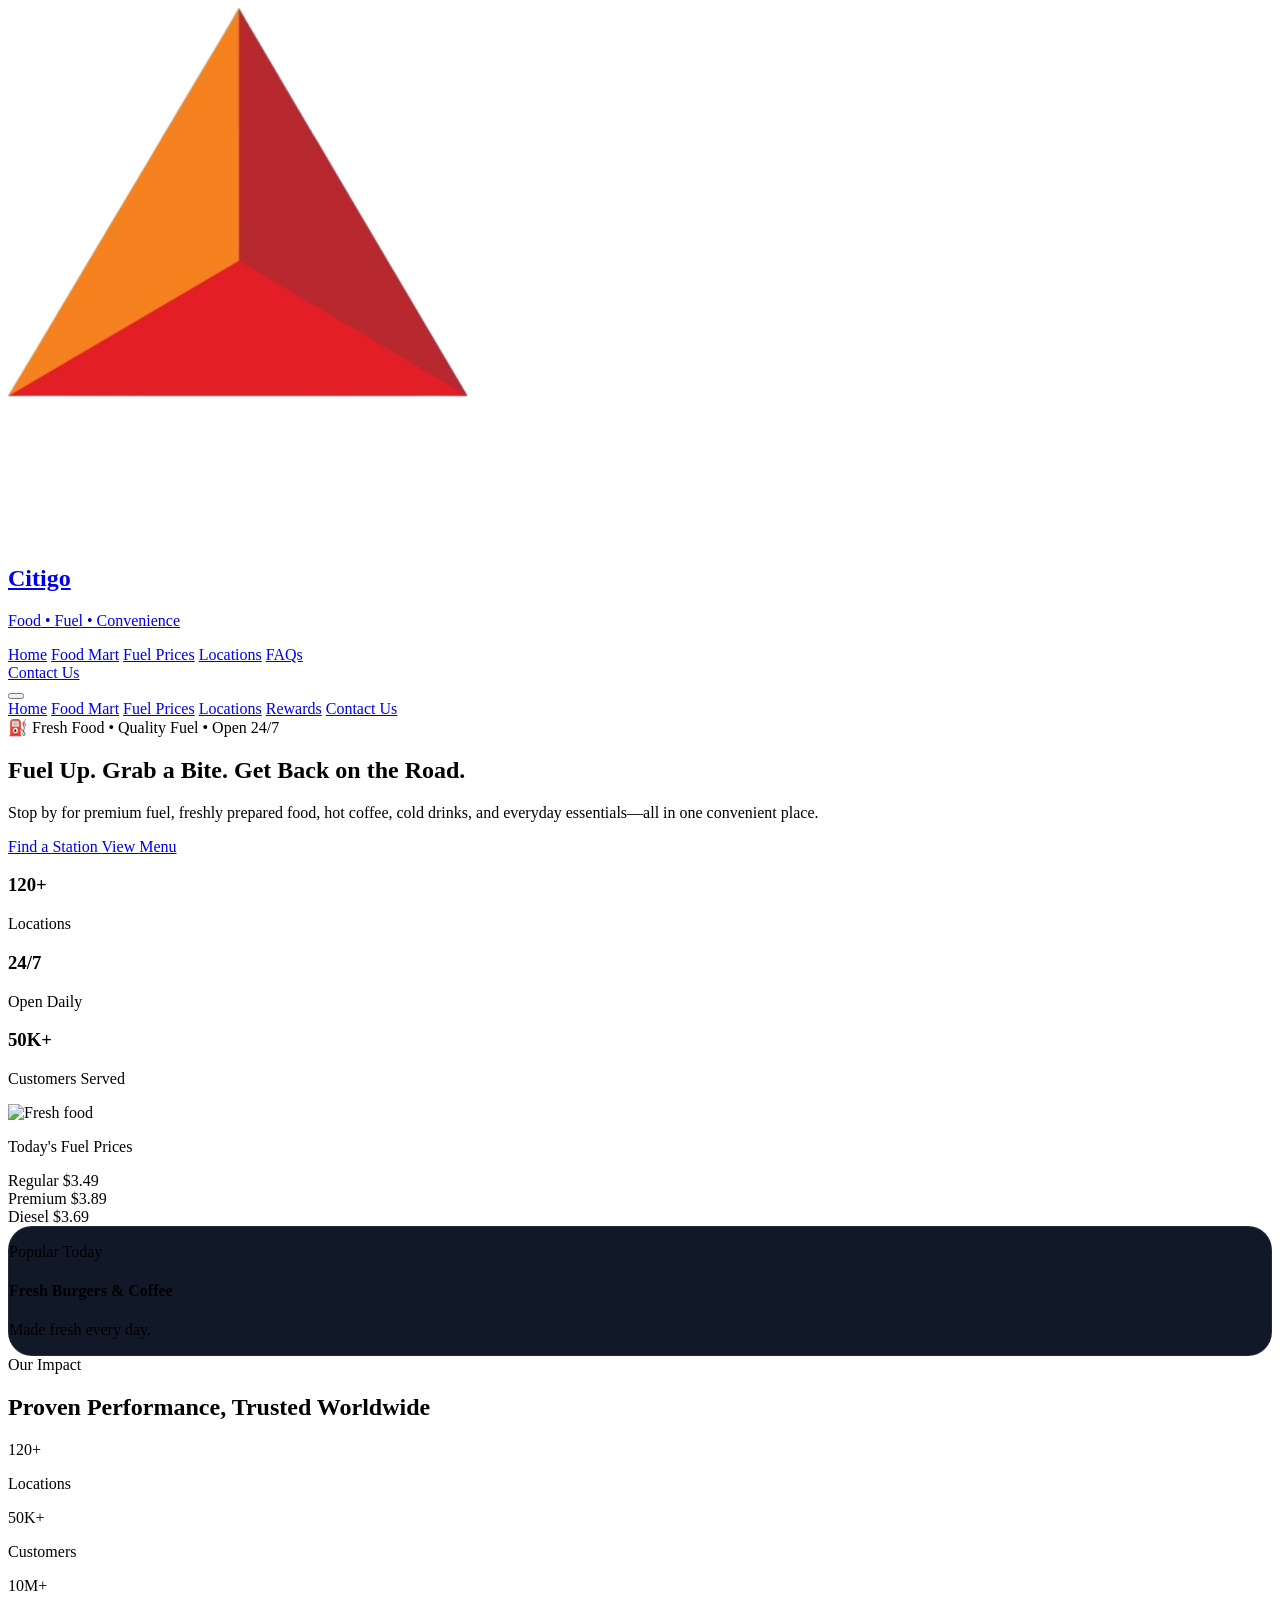
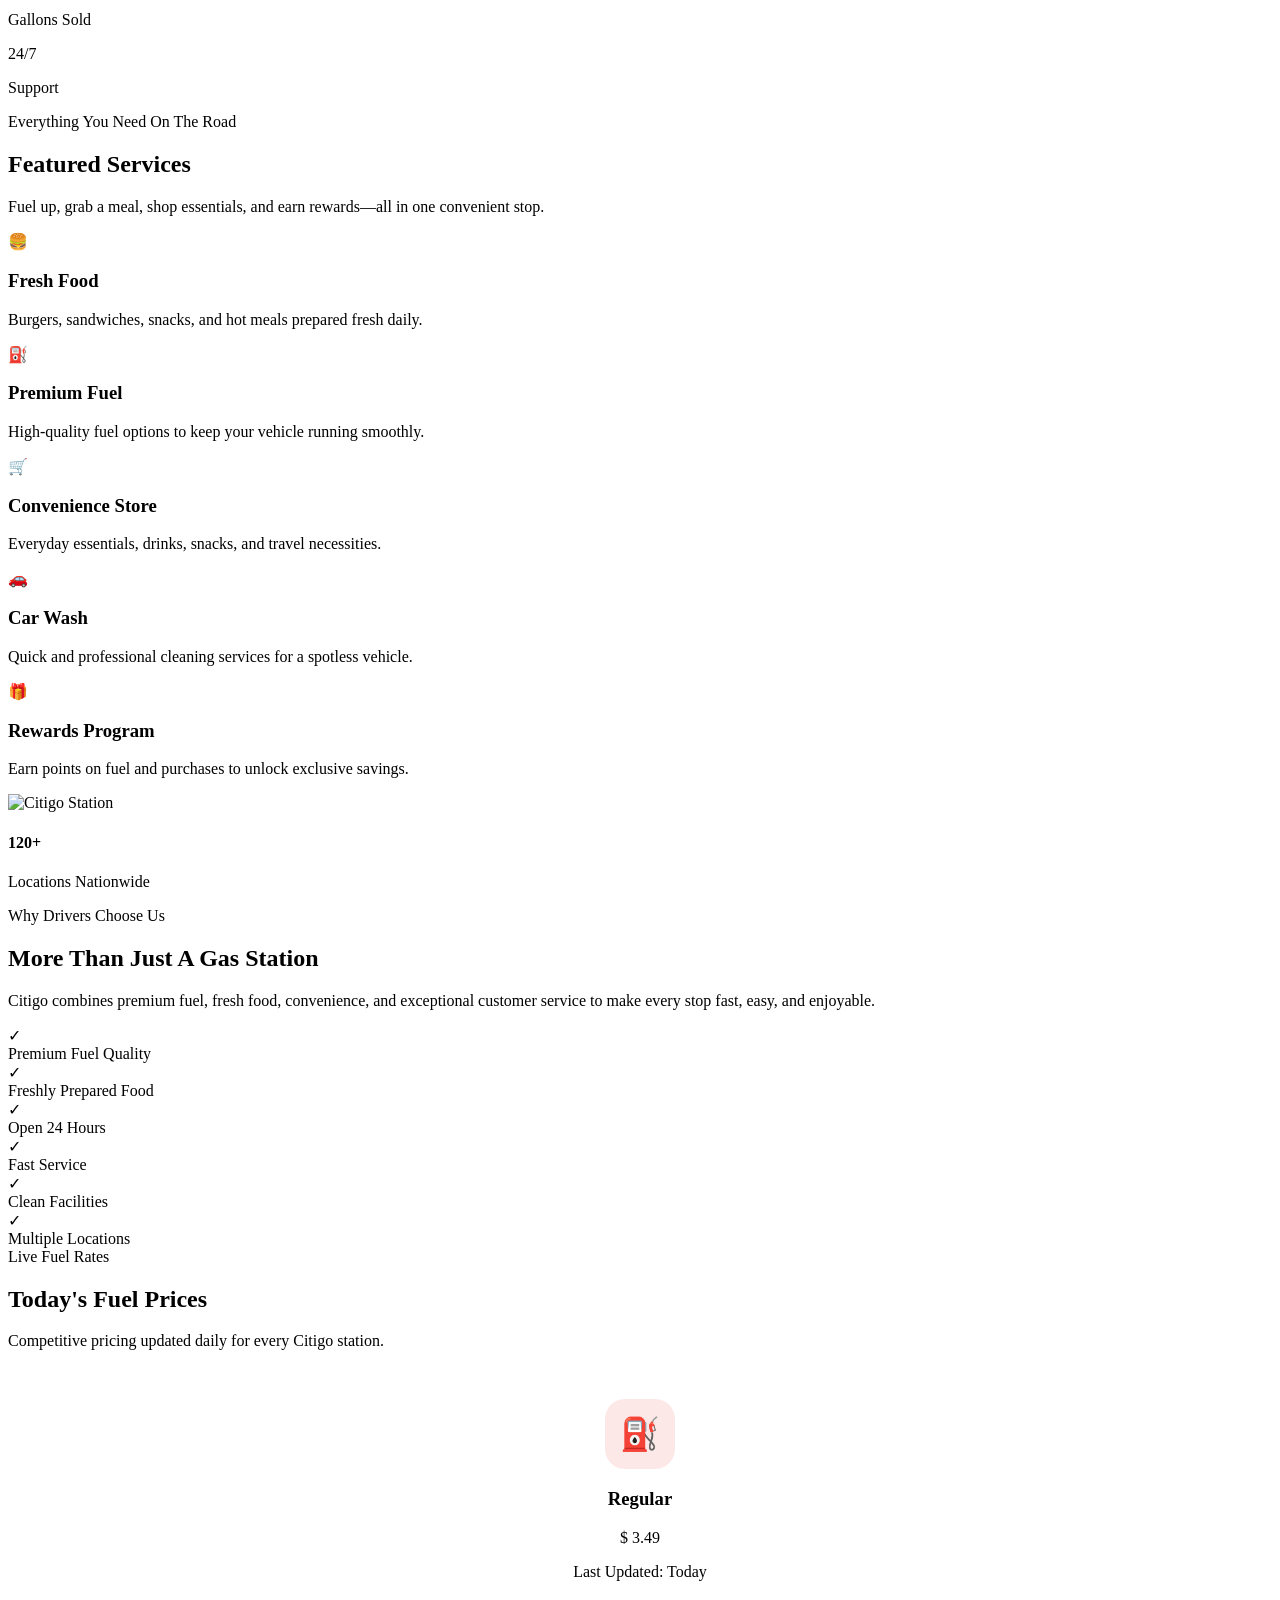
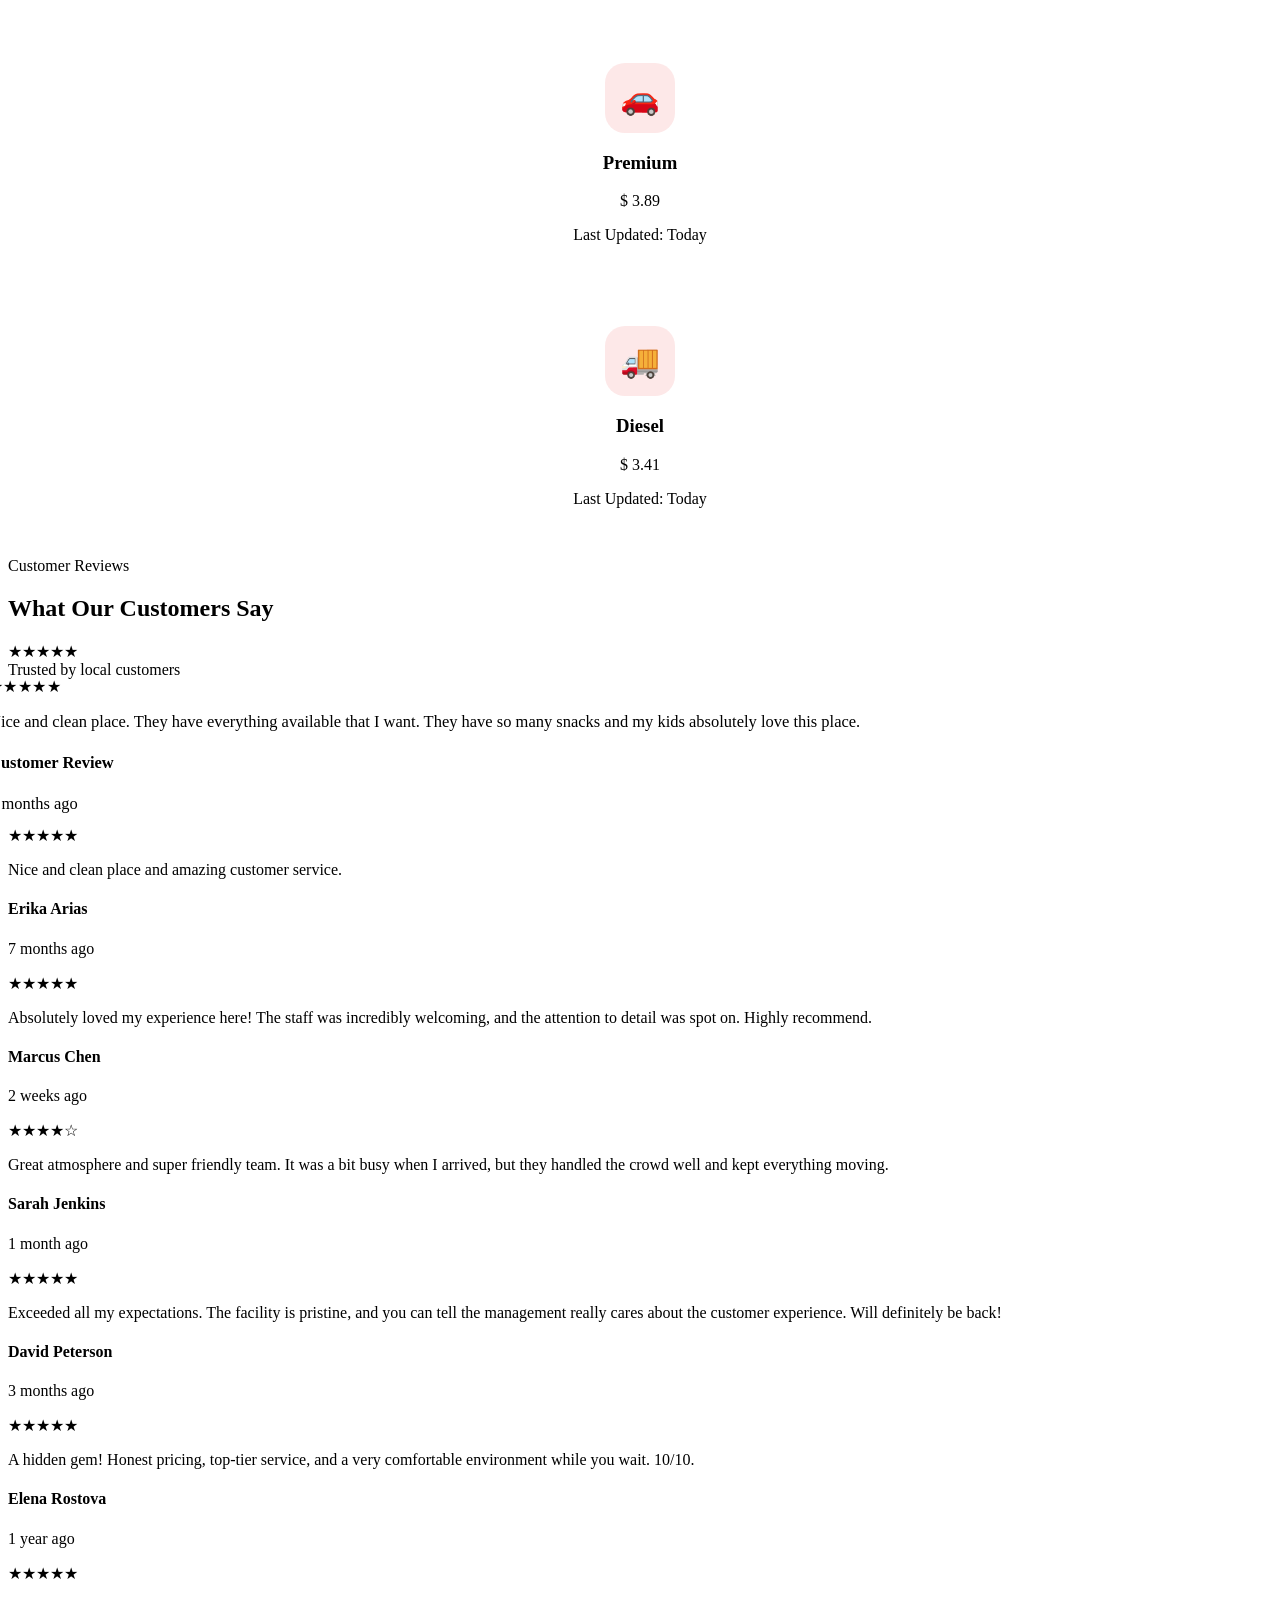
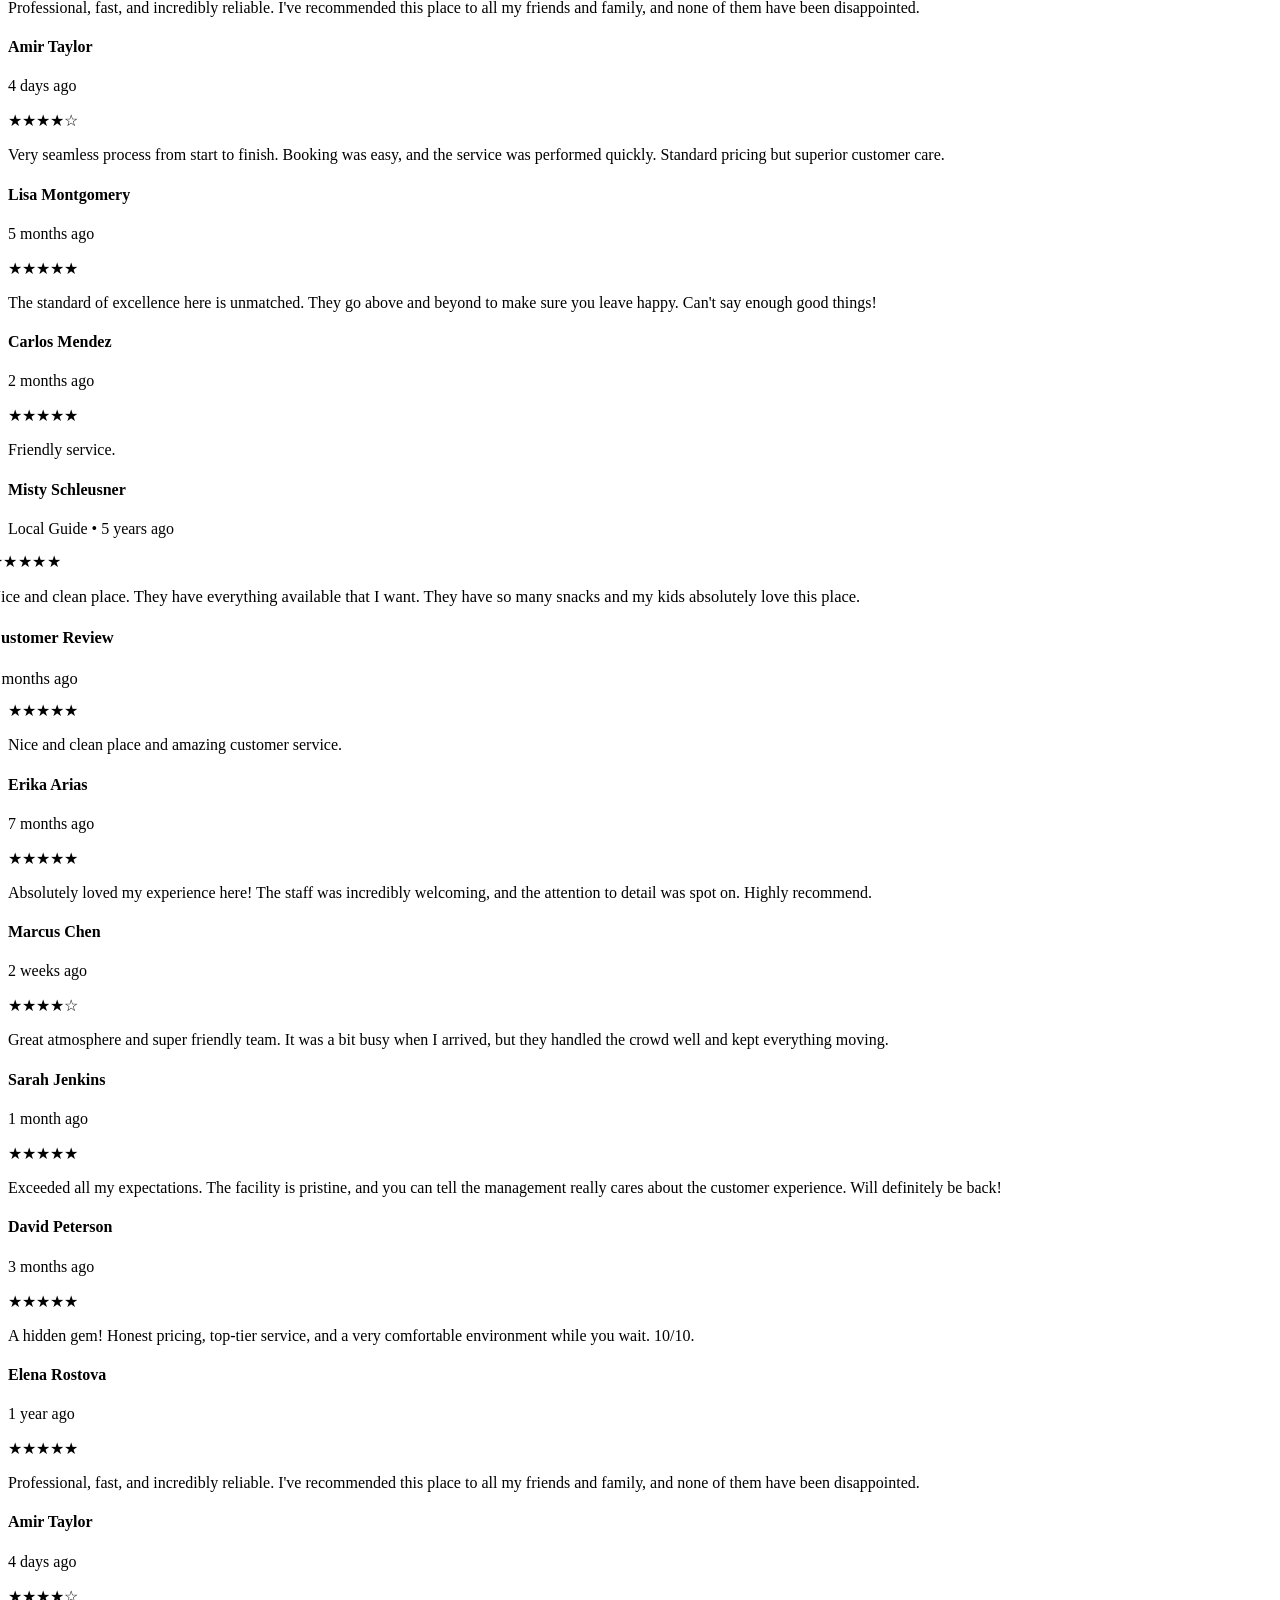
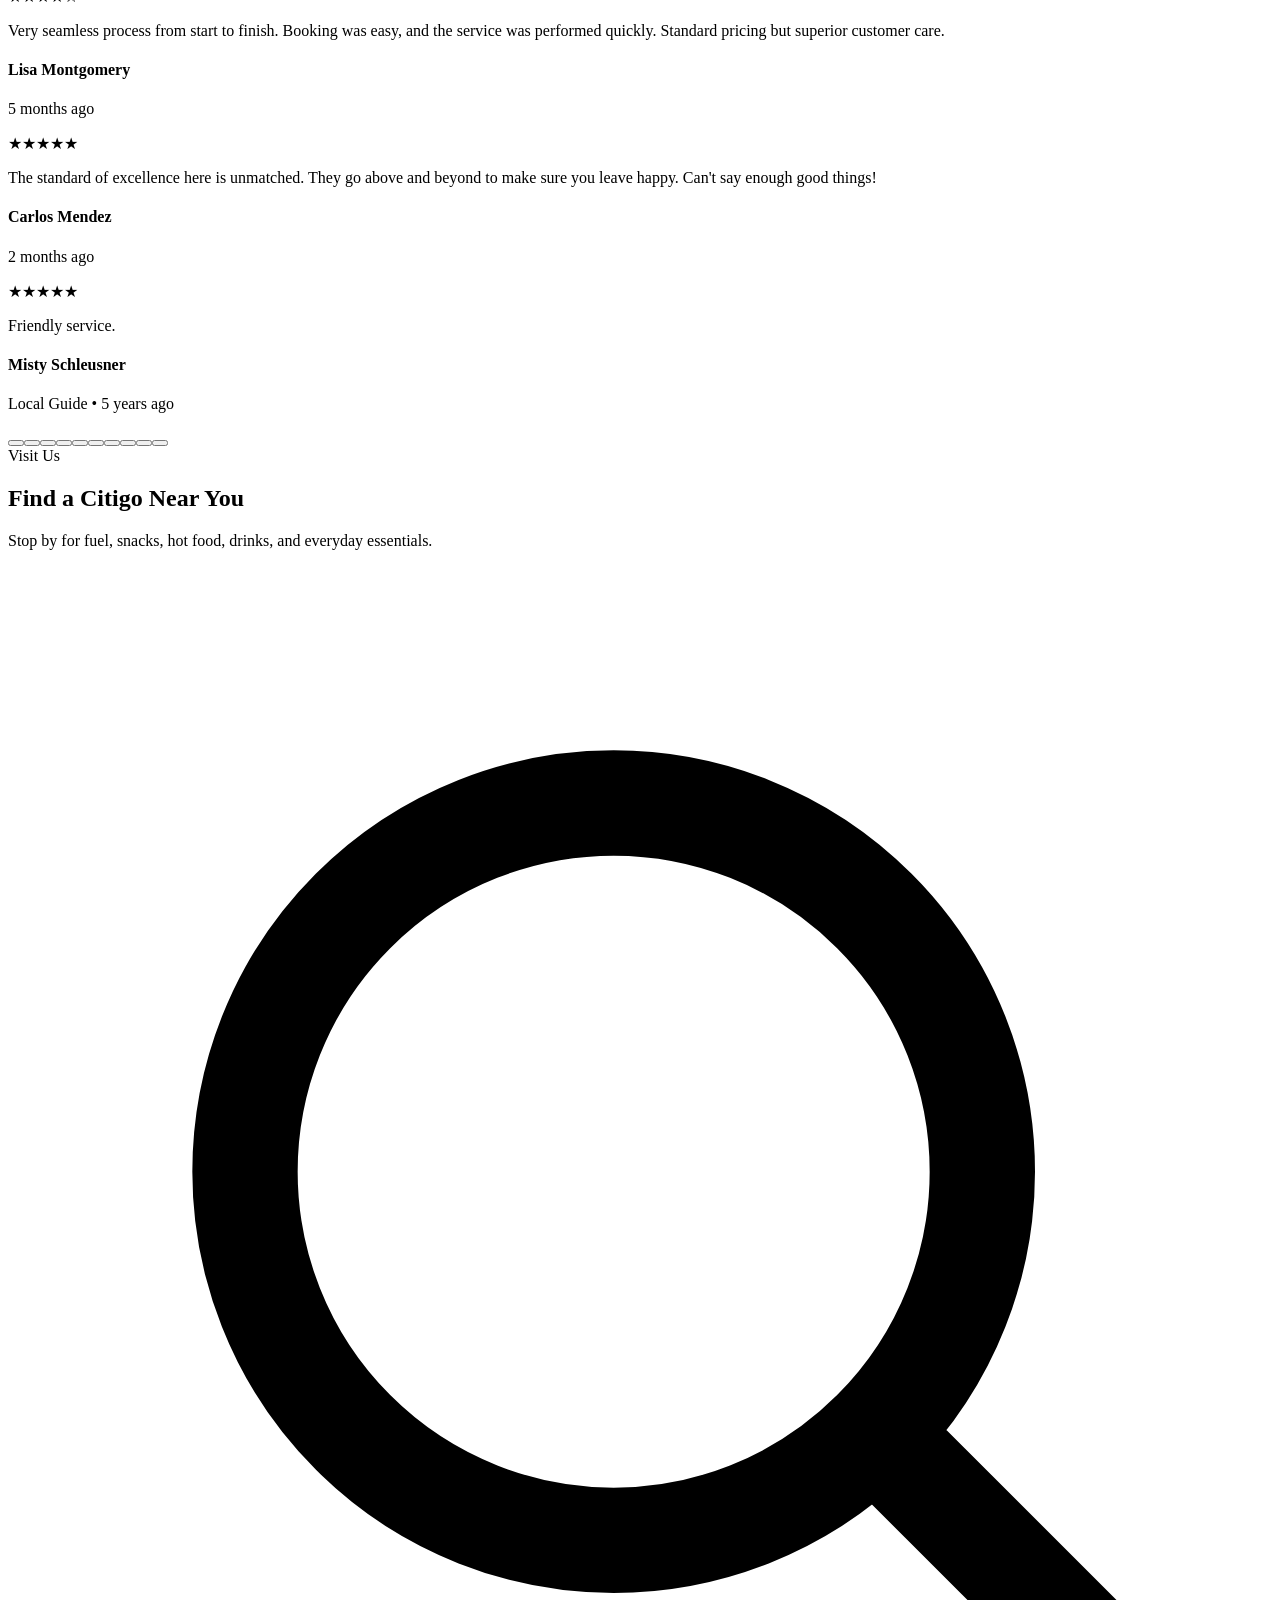
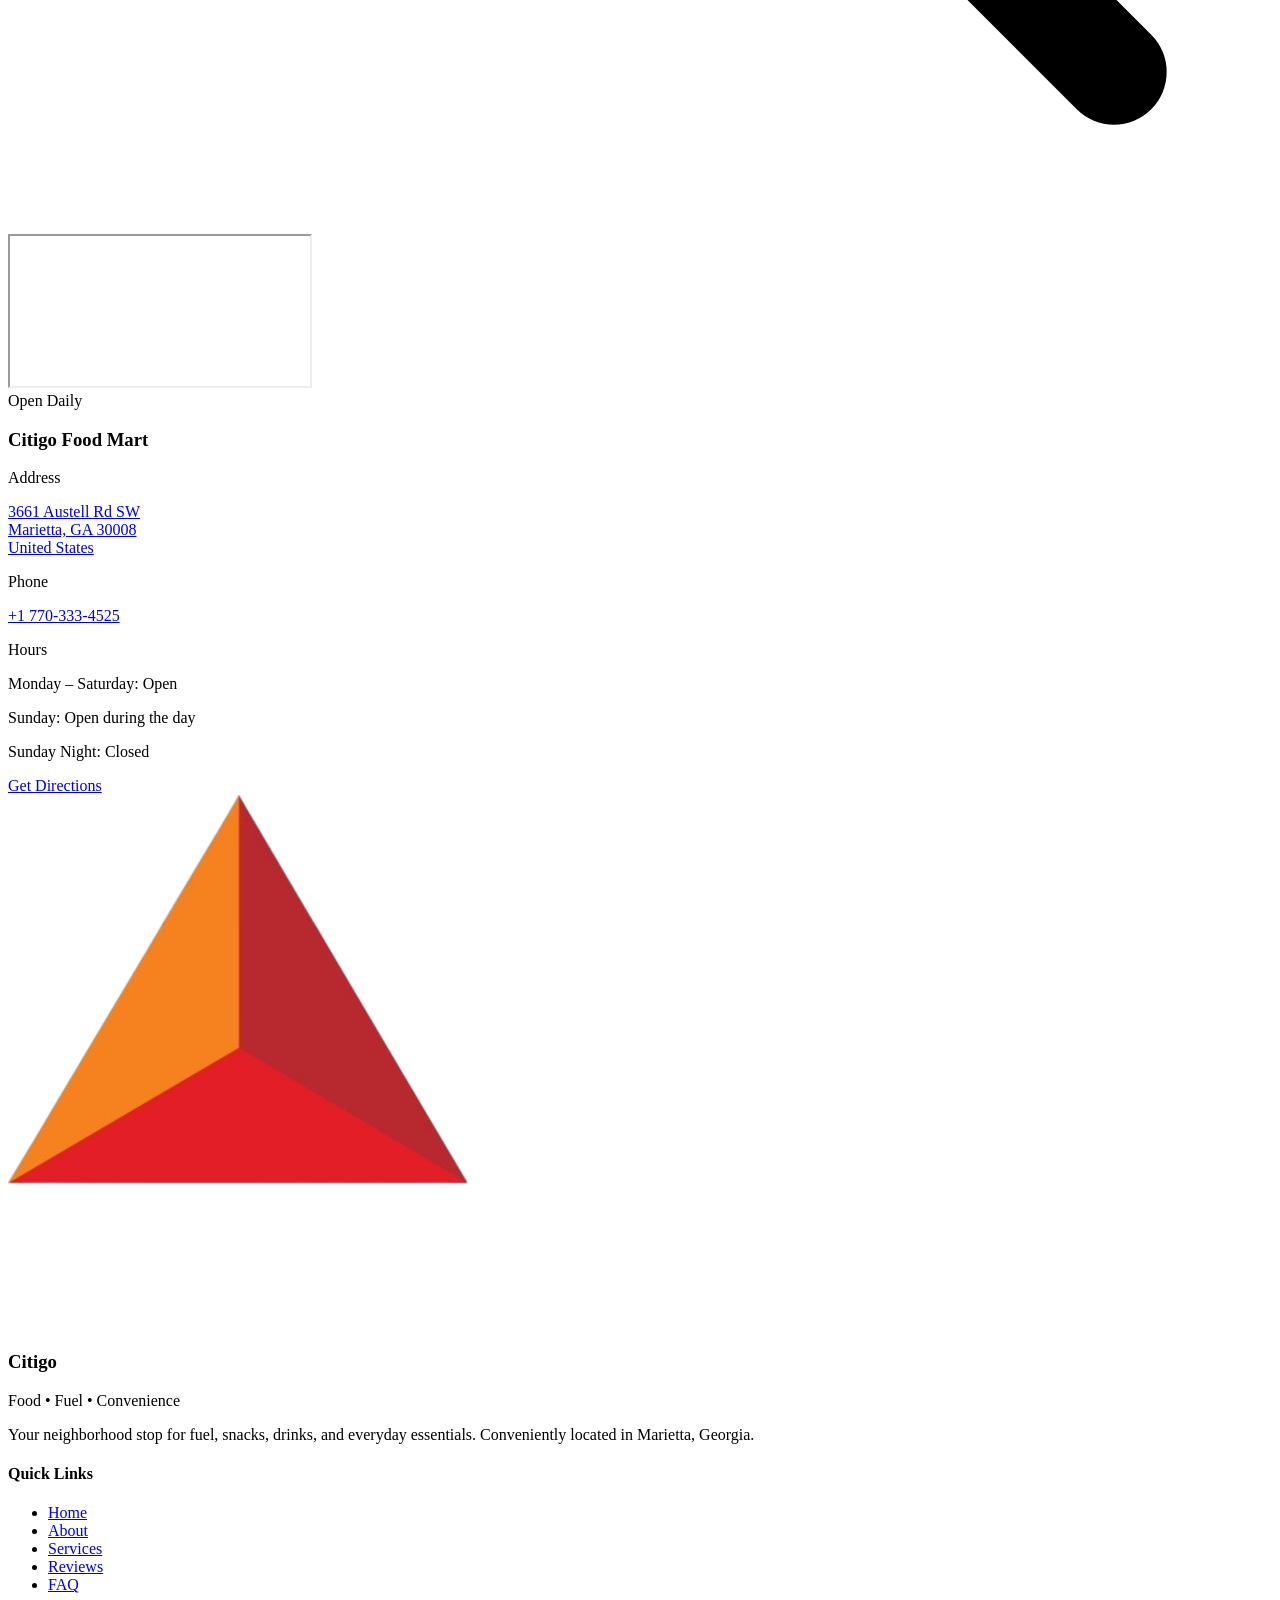
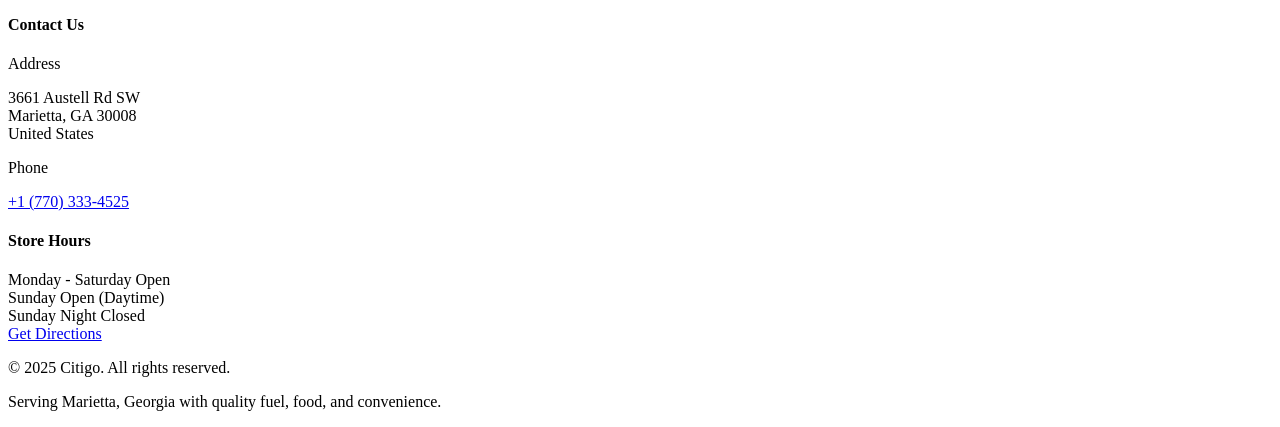
==== commit 2f6d5332: "Landing Page and FAQs page completed with the footer made in landing page" ====
--- a/index.html
+++ b/index.html
@@ -36,63 +36,6 @@
       </div>
     </div>
 
-    <style>
-      /* Logo Animation */
-      .animate-logo {
-        animation: logoCycle 2.5s ease-in-out infinite;
-        transform-origin: center;
-      }
-
-      @keyframes logoCycle {
-        0% {
-          transform: rotate(0deg) scale(1);
-        }
-
-        40% {
-          transform: rotate(360deg) scale(1.12);
-        }
-
-        55% {
-          transform: rotate(360deg) scale(1);
-        }
-
-        100% {
-          transform: rotate(360deg) scale(1);
-        }
-      }
-
-      /* Ripples */
-      .ripple {
-        opacity: 0;
-      }
-
-      .ripple-1 {
-        animation: ripple 2.5s ease-out infinite;
-        animation-delay: 1.3s;
-      }
-
-      .ripple-2 {
-        animation: ripple 2.5s ease-out infinite;
-        animation-delay: 1.55s;
-      }
-
-      @keyframes ripple {
-        0% {
-          transform: scale(1);
-          opacity: 0;
-        }
-
-        15% {
-          opacity: 0.4;
-        }
-
-        100% {
-          transform: scale(2.2);
-          opacity: 0;
-        }
-      }
-    </style>
-
     <!-- ============= Navbar ============= -->
     <nav class="border-b border-gray-200 bg-white px-5">
       <div class="mx-auto flex h-20 items-center justify-between px-6">
@@ -113,7 +56,7 @@
 
         <!-- Desktop Nav -->
         <div class="hidden items-center gap-8 lg:flex">
-          <a href="#" class="font-medium text-gray-600 hover:text-red-600"
+          <a href="index.html" class="font-medium text-gray-600 hover:text-red-600"
             >Home</a
           >
           <a href="#" class="font-medium text-gray-600 hover:text-red-600"
@@ -125,24 +68,20 @@
           <a href="#" class="font-medium text-gray-600 hover:text-red-600"
             >Locations</a
           >
-          <a href="#" class="font-medium text-gray-600 hover:text-red-600"
-            >Rewards</a
+          <a
+            href="faqs.html"
+            class="font-medium text-gray-600 hover:text-red-600"
+            >FAQs</a
           >
         </div>
 
         <!-- Desktop Actions -->
         <div class="hidden items-center gap-3 lg:flex">
-          <button
-            class="rounded-xl border border-gray-300 px-4 py-2 font-medium text-gray-700 hover:bg-gray-100"
-          >
-            Find Station
-          </button>
-
           <a
             href="#"
             class="rounded-xl bg-red-600 px-5 py-2 font-semibold text-white hover:bg-red-700"
           >
-            Order Food
+            Contact Us
           </a>
         </div>
 
@@ -158,23 +97,16 @@
         class="hidden border-t border-gray-200 py-4 lg:hidden"
       >
         <div class="flex flex-col gap-4">
-          <a href="#" class="text-gray-700">Home</a>
+          <a href="index.html" class="text-gray-700">Home</a>
           <a href="#" class="text-gray-700">Food Mart</a>
           <a href="#" class="text-gray-700">Fuel Prices</a>
           <a href="#" class="text-gray-700">Locations</a>
           <a href="#" class="text-gray-700">Rewards</a>
-
-          <button
-            class="rounded-xl border border-gray-300 px-4 py-2 text-gray-700"
-          >
-            Find Station
-          </button>
-
           <a
             href="#"
             class="rounded-xl bg-red-600 px-4 py-2 text-center font-semibold text-white"
           >
-            Order Food
+            Contact Us
           </a>
         </div>
       </div>
@@ -308,7 +240,7 @@
 
 
     <!-- ============= Counnter =============== -->
-     <section class="bg-gray-900 py-20 sm:py-28 relative overflow-hidden">
+     <section class="bg-gray-900 py-10 sm:py-10 relative overflow-hidden">
   <div class="absolute top-0 left-1/4 w-96 h-96 bg-red-900/20 rounded-full blur-3xl pointer-events-none"></div>
   <div class="absolute bottom-0 right-1/4 w-96 h-96 bg-red-900/10 rounded-full blur-3xl pointer-events-none"></div>
 
@@ -683,142 +615,10 @@
         </div>
       </div>
     </section>
-
-    <!-- ============= Location Section ============ -->
-    <section class="bg-gray-50 py-24">
-      <div class="mx-auto px-6">
-        <!-- Header -->
-        <div class="text-center">
-          <span
-            class="rounded-full bg-red-100 px-4 py-2 text-sm font-semibold text-red-600"
-          >
-            Visit Us
-          </span>
-
-          <h2
-            class="mt-5 text-4xl font-bold tracking-tight text-gray-900 md:text-5xl"
-          >
-            Find a Citigo Near You
-          </h2>
-
-          <p class="mx-auto mt-4 max-w-2xl text-lg text-gray-600">
-            Stop by for fuel, snacks, hot food, drinks, and everyday essentials.
-          </p>
-        </div>
-
-
-            <svg
-              class="absolute left-4 top-1/2 h-5 w-5 -translate-y-1/2 text-gray-400"
-              fill="none"
-              stroke="currentColor"
-              viewBox="0 0 24 24"
-            >
-              <path
-                stroke-linecap="round"
-                stroke-linejoin="round"
-                stroke-width="2"
-                d="M21 21l-4.35-4.35m1.85-5.15a7 7 0 11-14 0 7 7 0 0114 0z"
-              />
-            </svg>
-          </div>
-        </div>
-
-        <!-- Content -->
-        <div class="mt-12 grid gap-8 lg:grid-cols-2">
-          <!-- Map -->
-          <div
-            class="relative overflow-hidden rounded-3xl border border-gray-200 bg-white shadow-lg"
-          >
-            <iframe
-              src="https://www.google.com/maps?q=3661+Austell+Rd+SW,+Marietta,+GA+30008&output=embed"
-              class="h-[500px] w-full"
-              loading="lazy"
-            ></iframe>
-
-            <!-- Animated Pin -->
-            <div
-              class="pointer-events-none absolute left-1/2 top-1/2 animate-pin -translate-x-1/2 -translate-y-1/2"
-            >
-              <!-- <div
-                class="flex h-14 w-14 items-center justify-center rounded-full bg-red-600 text-2xl text-white shadow-2xl"
-              >
-                📍
-              </div> -->
-            </div>
-          </div>
-
-          <!-- Store Card -->
-          <div
-            class="animate-slide-up flex flex-col justify-center rounded-3xl border border-gray-200 bg-white p-8 shadow-lg"
-          >
-            <span
-              class="mb-4 w-fit rounded-full bg-green-100 px-3 py-1 text-sm font-semibold text-green-700"
-            >
-              Open Daily
-            </span>
-
-            <h3 class="text-3xl font-bold text-gray-900">Citigo Food Mart</h3>
-
-            <div class="mt-8 space-y-6">
-              <div>
-                <p
-                  class="text-sm font-semibold uppercase tracking-wide text-red-600"
-                >
-                  Address
-                </p>
-
-                <p class="mt-2 text-lg text-gray-700">
-                  <a href="https://maps.app.goo.gl/hi5rvdp1RRZjgjKk9" class="text-lg text-gray-700 hover:text-red-600">
-                    3661 Austell Rd SW<br />
-                    Marietta, GA 30008<br />
-                    United States
-                  </a>
-                </p>
-              </div>
-
-              <div>
-                <p
-                  class="text-sm font-semibold uppercase tracking-wide text-red-600"
-                >
-                  Phone
-                </p>
-
-                <a
-                  href="tel:+17703334525"
-                  class="mt-2 block text-lg text-gray-700 hover:text-red-600"
-                >
-                  +1 770-333-4525
-                </a>
-              </div>
-
-              <div>
-                <p
-                  class="text-sm font-semibold uppercase tracking-wide text-red-600"
-                >
-                  Hours
-                </p>
-
-                <div class="mt-2 space-y-1 text-gray-700">
-                  <p>Monday – Saturday: Open</p>
-                  <p>Sunday: Open during the day</p>
-                  <p class="font-medium text-red-600">Sunday Night: Closed</p>
-                </div>
-              </div>
-            </div>
-
-            <a
-              href="https://maps.app.goo.gl/hi5rvdp1RRZjgjKk9"
-              target="_blank"
-              class="mt-8 inline-flex w-fit items-center rounded-xl bg-red-600 px-6 py-3 font-semibold text-white transition hover:bg-red-700"
-            >
-              Get Directions
-            </a>
-          </div>
-        </div>
-      </div>
-    </section>
+    
+    
     <!-- ============= Testimonial ============ -->
-<section class="bg-white py-24 overflow-hidden">
+<section id="testimonial" class="bg-white py-24 overflow-hidden">
   <div class="mx-auto px-6">
     <div class="text-center">
       <span class="rounded-full bg-red-100 px-4 py-2 text-sm font-semibold text-red-600">
@@ -961,9 +761,268 @@
   </div>
 </section>
 
-<style>
-  
-</style>
+
+<!-- ============= Location Section ============ -->
+    <section class="bg-gray-50 py-24">
+      <div class="mx-auto px-6">
+        <!-- Header -->
+        <div class="text-center">
+          <span
+            class="rounded-full bg-red-100 px-4 py-2 text-sm font-semibold text-red-600"
+          >
+            Visit Us
+          </span>
+
+          <h2
+            class="mt-5 text-4xl font-bold tracking-tight text-gray-900 md:text-5xl"
+          >
+            Find a Citigo Near You
+          </h2>
+
+          <p class="mx-auto mt-4 max-w-2xl text-lg text-gray-600">
+            Stop by for fuel, snacks, hot food, drinks, and everyday essentials.
+          </p>
+        </div>
+
+
+            <svg
+              class="absolute left-4 top-1/2 h-5 w-5 -translate-y-1/2 text-gray-400"
+              fill="none"
+              stroke="currentColor"
+              viewBox="0 0 24 24"
+            >
+              <path
+                stroke-linecap="round"
+                stroke-linejoin="round"
+                stroke-width="2"
+                d="M21 21l-4.35-4.35m1.85-5.15a7 7 0 11-14 0 7 7 0 0114 0z"
+              />
+            </svg>
+          </div>
+        </div>
+
+        <!-- Content -->
+        <div class="mt-12 grid gap-8 lg:grid-cols-2">
+          <!-- Map -->
+          <div
+            class="relative overflow-hidden rounded-3xl border border-gray-200 bg-white shadow-lg"
+          >
+            <iframe
+              src="https://www.google.com/maps?q=3661+Austell+Rd+SW,+Marietta,+GA+30008&output=embed"
+              class="h-[500px] w-full"
+              loading="lazy"
+            ></iframe>
+
+            <!-- Animated Pin -->
+            <div
+              class="pointer-events-none absolute left-1/2 top-1/2 animate-pin -translate-x-1/2 -translate-y-1/2"
+            >
+              <!-- <div
+                class="flex h-14 w-14 items-center justify-center rounded-full bg-red-600 text-2xl text-white shadow-2xl"
+              >
+                📍
+              </div> -->
+            </div>
+          </div>
+
+          <!-- Store Card -->
+          <div
+            class="animate-slide-up flex flex-col justify-center rounded-3xl border border-gray-200 bg-white p-8 shadow-lg"
+          >
+            <span
+              class="mb-4 w-fit rounded-full bg-green-100 px-3 py-1 text-sm font-semibold text-green-700"
+            >
+              Open Daily
+            </span>
+
+            <h3 class="text-3xl font-bold text-gray-900">Citigo Food Mart</h3>
+
+            <div class="mt-8 space-y-6">
+              <div>
+                <p
+                  class="text-sm font-semibold uppercase tracking-wide text-red-600"
+                >
+                  Address
+                </p>
+
+                <p class="mt-2 text-lg text-gray-700">
+                  <a href="https://maps.app.goo.gl/hi5rvdp1RRZjgjKk9" class="text-lg text-gray-700 hover:text-red-600">
+                    3661 Austell Rd SW<br />
+                    Marietta, GA 30008<br />
+                    United States
+                  </a>
+                </p>
+              </div>
+
+              <div>
+                <p
+                  class="text-sm font-semibold uppercase tracking-wide text-red-600"
+                >
+                  Phone
+                </p>
+
+                <a
+                  href="tel:+17703334525"
+                  class="mt-2 block text-lg text-gray-700 hover:text-red-600"
+                >
+                  +1 770-333-4525
+                </a>
+              </div>
+
+              <div>
+                <p
+                  class="text-sm font-semibold uppercase tracking-wide text-red-600"
+                >
+                  Hours
+                </p>
+
+                <div class="mt-2 space-y-1 text-gray-700">
+                  <p>Monday – Saturday: Open</p>
+                  <p>Sunday: Open during the day</p>
+                  <p class="font-medium text-red-600">Sunday Night: Closed</p>
+                </div>
+              </div>
+            </div>
+
+            <a
+              href="https://maps.app.goo.gl/hi5rvdp1RRZjgjKk9"
+              target="_blank"
+              class="mt-8 inline-flex w-fit items-center rounded-xl bg-red-600 px-6 py-3 font-semibold text-white transition hover:bg-red-700"
+            >
+              Get Directions
+            </a>
+          </div>
+        </div>
+      </div>
+    </section>
+
+<footer class="bg-gray-950 text-white">
+  <!-- Main Footer -->
+  <div class="mx-auto px-6 py-16">
+    <div class="grid gap-12 md:grid-cols-2 lg:grid-cols-4">
+      <!-- Brand -->
+      <div>
+        <div class="flex items-center gap-3">
+          <div
+            class="rotating-footer-logo flex h-12 w-12 items-center justify-center rounded-xl"
+          >
+            <img src="media/citigo-logo.png" alt="Citigo Logo" class="h-12 w-12" />
+          </div>
+
+          <div>
+            <h3 class="text-2xl font-bold">Citigo</h3>
+            <p class="text-sm text-gray-400">
+              Food • Fuel • Convenience
+            </p>
+          </div>
+        </div>
+
+        <p class="mt-5 text-gray-400">
+          Your neighborhood stop for fuel, snacks, drinks, and everyday
+          essentials. Conveniently located in Marietta, Georgia.
+        </p>
+      </div>
+
+      <!-- Quick Links -->
+      <div>
+        <h4 class="mb-5 text-lg font-semibold">Quick Links</h4>
+
+        <ul class="space-y-3 text-gray-400">
+          <li>
+            <a href="#home" class="transition hover:text-red-500">Home</a>
+          </li>
+          <li>
+            <a href="#about" class="transition hover:text-red-500">About</a>
+          </li>
+          <li>
+            <a href="#services" class="transition hover:text-red-500">
+              Services
+            </a>
+          </li>
+          <li>
+            <a href="#testimonial" class="transition hover:text-red-500">
+              Reviews
+            </a>
+          </li>
+          <li>
+            <a href="#faq" class="transition hover:text-red-500">FAQ</a>
+          </li>
+        </ul>
+      </div>
+
+      <!-- Contact -->
+      <div>
+        <h4 class="mb-5 text-lg font-semibold">Contact Us</h4>
+
+        <div class="space-y-4 text-gray-400">
+          <div>
+            <p class="font-medium text-white">Address</p>
+            <p>
+              3661 Austell Rd SW<br />
+              Marietta, GA 30008<br />
+              United States
+            </p>
+          </div>
+
+          <div>
+            <p class="font-medium text-white">Phone</p>
+            <a
+              href="tel:+17703334525"
+              class="transition hover:text-red-500"
+            >
+              +1 (770) 333-4525
+            </a>
+          </div>
+        </div>
+      </div>
+
+      <!-- Hours -->
+      <div>
+        <h4 class="mb-5 text-lg font-semibold">Store Hours</h4>
+
+        <div class="space-y-3 text-gray-400">
+          <div class="flex justify-between gap-4">
+            <span>Monday - Saturday</span>
+            <span class="text-green-400">Open</span>
+          </div>
+
+          <div class="flex justify-between gap-4">
+            <span>Sunday</span>
+            <span class="text-yellow-400">Open (Daytime)</span>
+          </div>
+
+          <div class="flex justify-between gap-4">
+            <span>Sunday Night</span>
+            <span class="text-red-400">Closed</span>
+          </div>
+        </div>
+
+        <a
+          href="https://maps.google.com/?q=3661+Austell+Rd+SW,+Marietta,+GA+30008"
+          target="_blank"
+          class="mt-6 inline-flex rounded-xl bg-red-600 px-5 py-3 font-semibold text-white transition hover:bg-red-700"
+        >
+          Get Directions
+        </a>
+      </div>
+    </div>
+  </div>
+
+  <!-- Bottom Bar -->
+  <div class="border-t border-gray-800">
+    <div
+      class="mx-auto flex max-w-7xl flex-col items-center justify-between gap-4 px-6 py-6 text-center text-sm text-gray-500 md:flex-row"
+    >
+      <p>
+        © 2025 Citigo. All rights reserved.
+      </p>
+
+      <p>
+        Serving Marietta, Georgia with quality fuel, food, and convenience.
+      </p>
+    </div>
+  </div>
+</footer>
     <script src="js/script.js"></script>
   </body>
 </html>
--- a/css/style.css
+++ b/css/style.css
@@ -1,3 +1,7 @@
+html{
+  scroll-behavior: smooth;
+}
+
 @keyframes loading {
   0% {
     width: 0%;
@@ -7,6 +11,61 @@
   }
   100% {
     width: 100%;
+  }
+}
+
+/* Logo Animation */
+.animate-logo {
+  animation: logoCycle 2.5s ease-in-out infinite;
+  transform-origin: center;
+}
+
+@keyframes logoCycle {
+  0% {
+    transform: rotate(0deg) scale(1);
+  }
+
+  40% {
+    transform: rotate(360deg) scale(1.12);
+  }
+
+  55% {
+    transform: rotate(360deg) scale(1);
+  }
+
+  100% {
+    transform: rotate(360deg) scale(1);
+  }
+}
+
+/* Ripples */
+.ripple {
+  opacity: 0;
+}
+
+.ripple-1 {
+  animation: ripple 2.5s ease-out infinite;
+  animation-delay: 1.3s;
+}
+
+.ripple-2 {
+  animation: ripple 2.5s ease-out infinite;
+  animation-delay: 1.55s;
+}
+
+@keyframes ripple {
+  0% {
+    transform: scale(1);
+    opacity: 0;
+  }
+
+  15% {
+    opacity: 0.4;
+  }
+
+  100% {
+    transform: scale(2.2);
+    opacity: 0;
   }
 }
 /* ============================= */
@@ -271,3 +330,21 @@
 .testimonial-card.active {
   transform: scale(1.03);
 }
+
+
+
+/* =========== Footer ============== */
+.rotating-footer-logo{
+  animation: rotating 5s linear infinite;
+}
+@keyframes rotating {
+  0%{
+    transform: rotateY(0deg);
+  }
+  50%{
+    transform: rotateY(180deg);
+  }
+  100%{
+    transform: rotateY(360deg);
+  }
+}
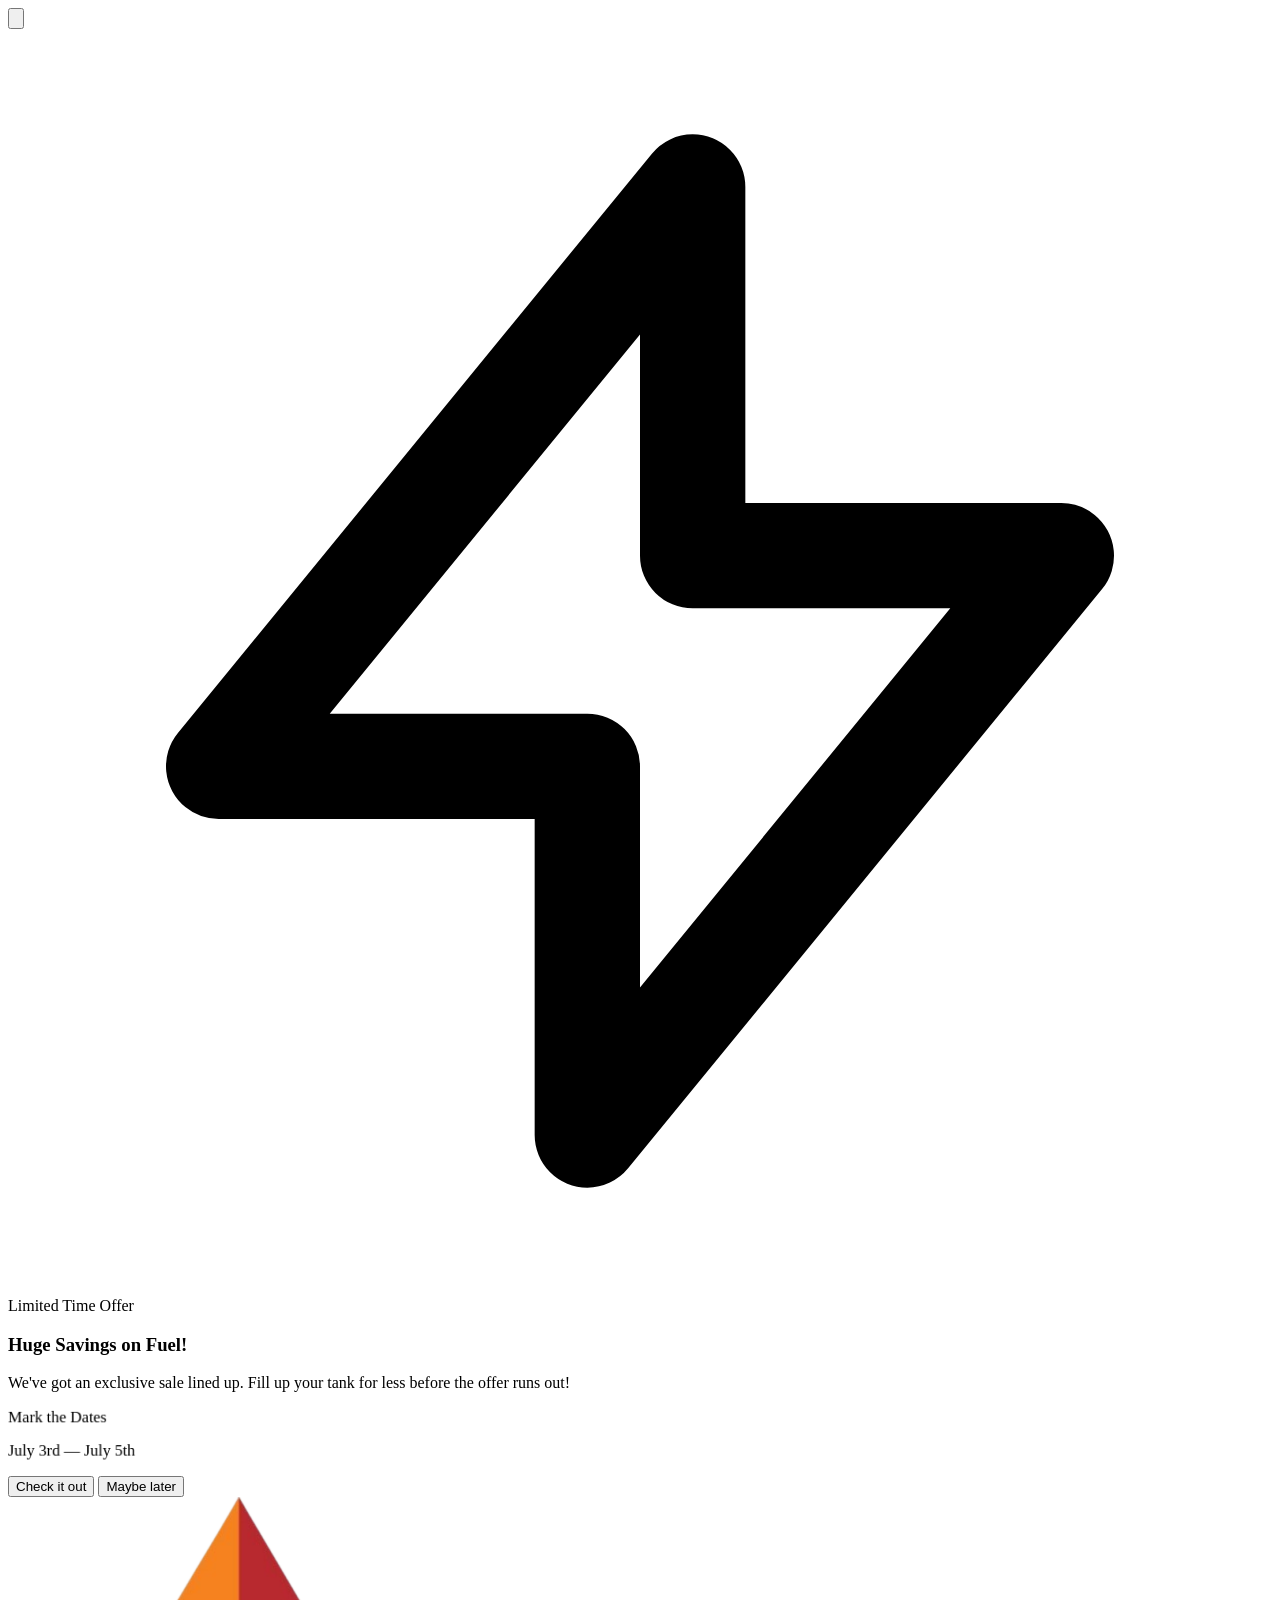
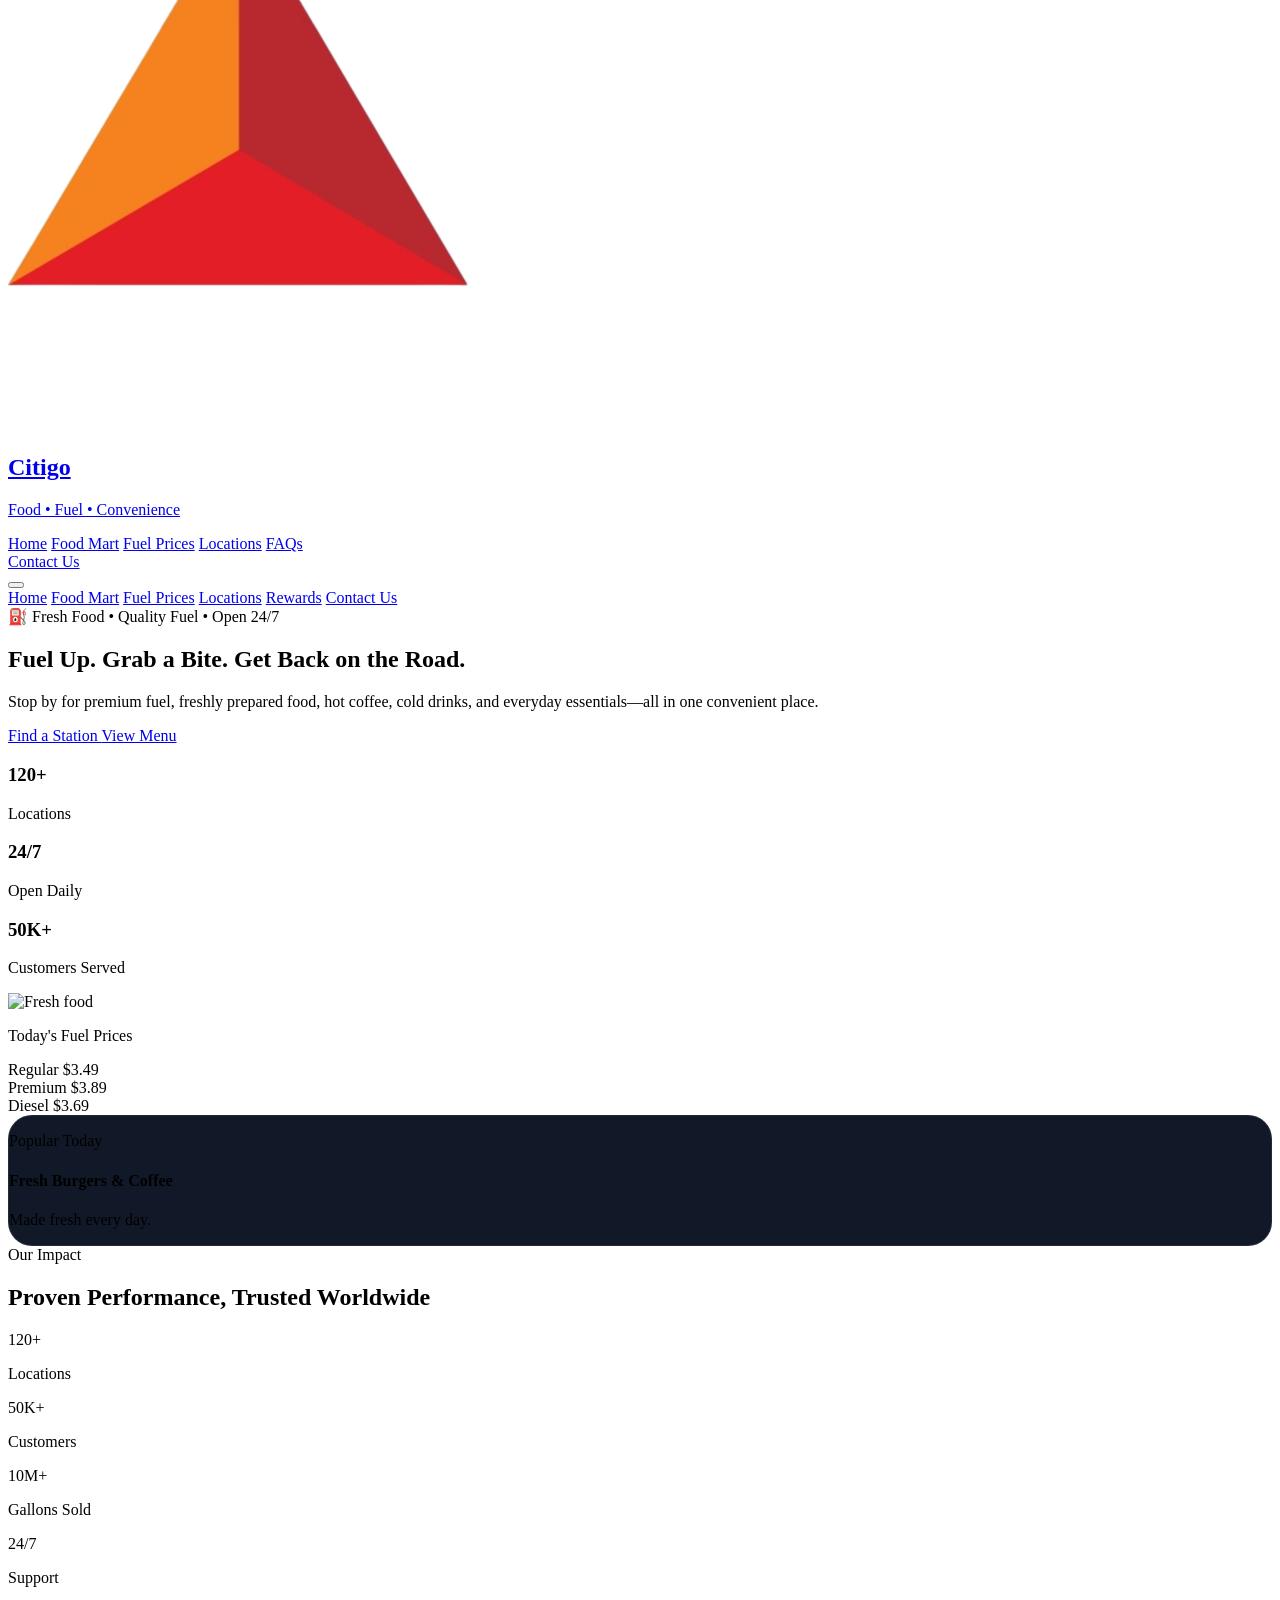
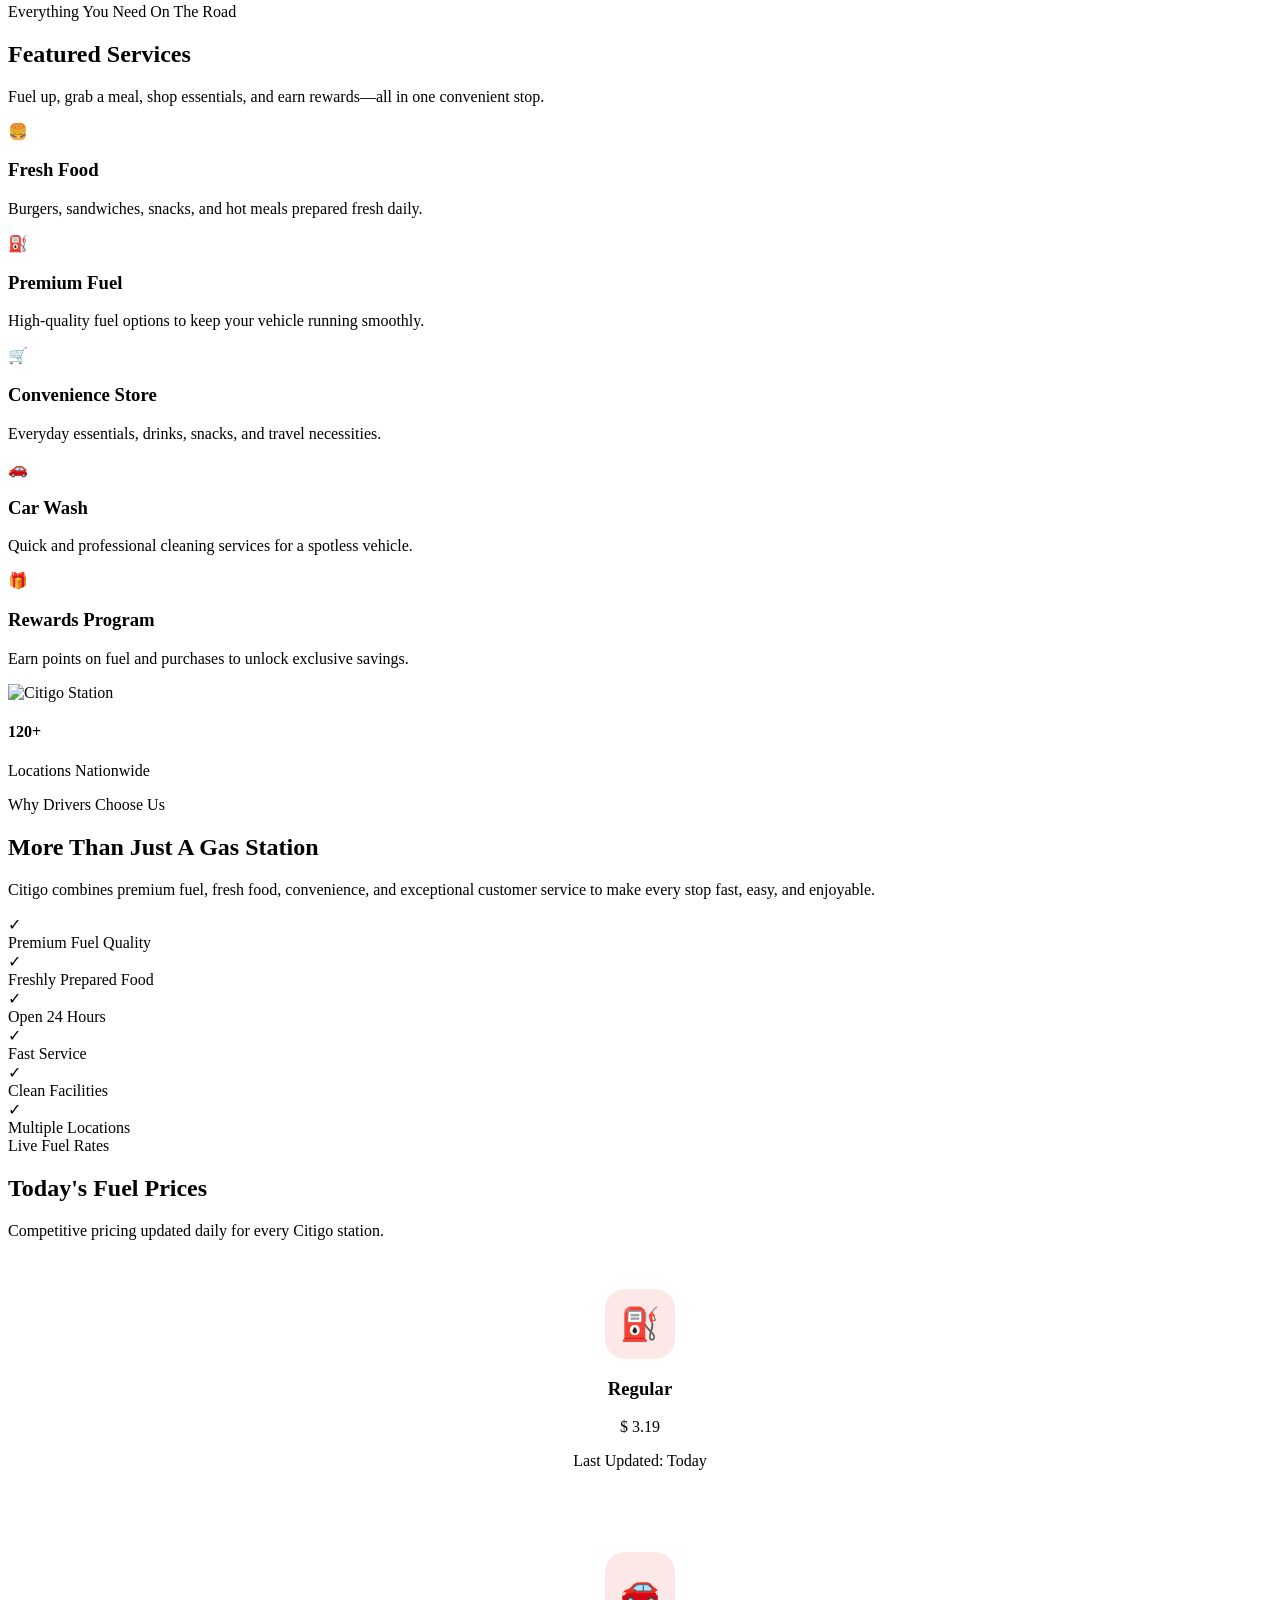
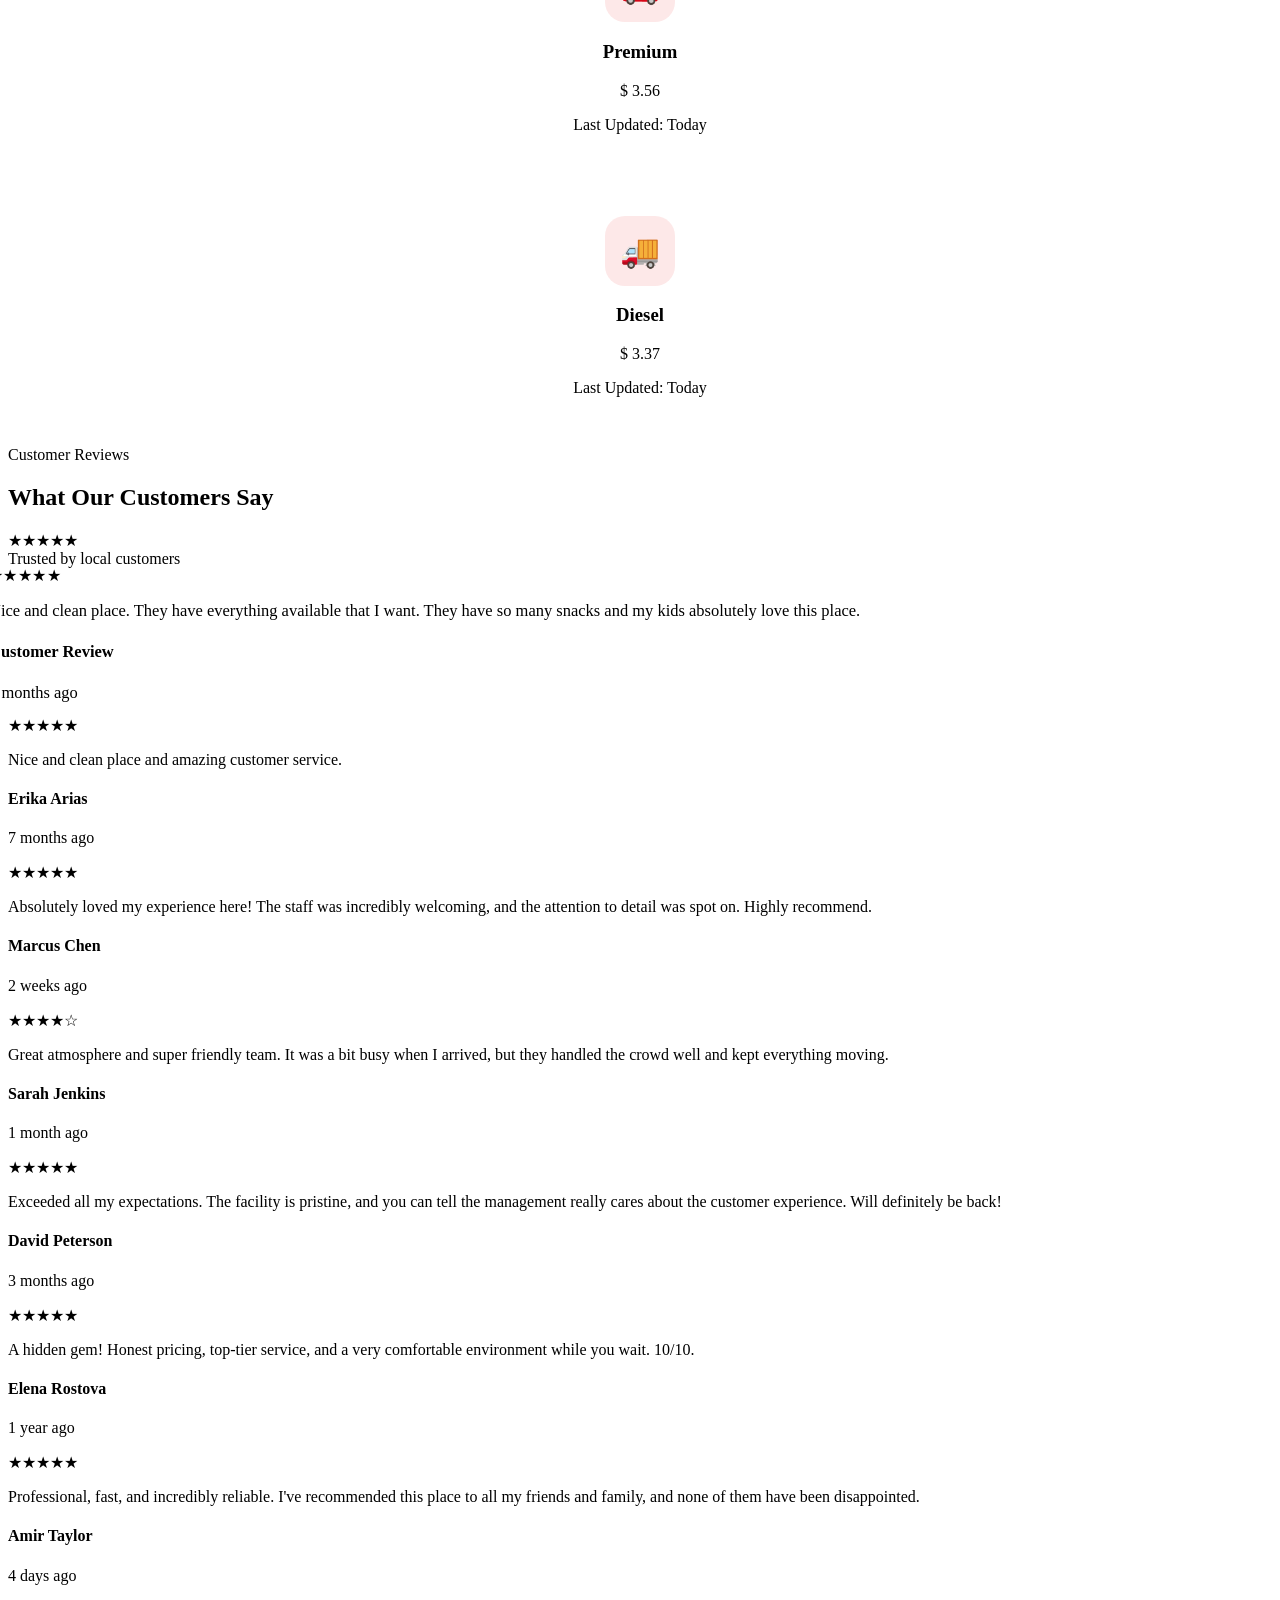
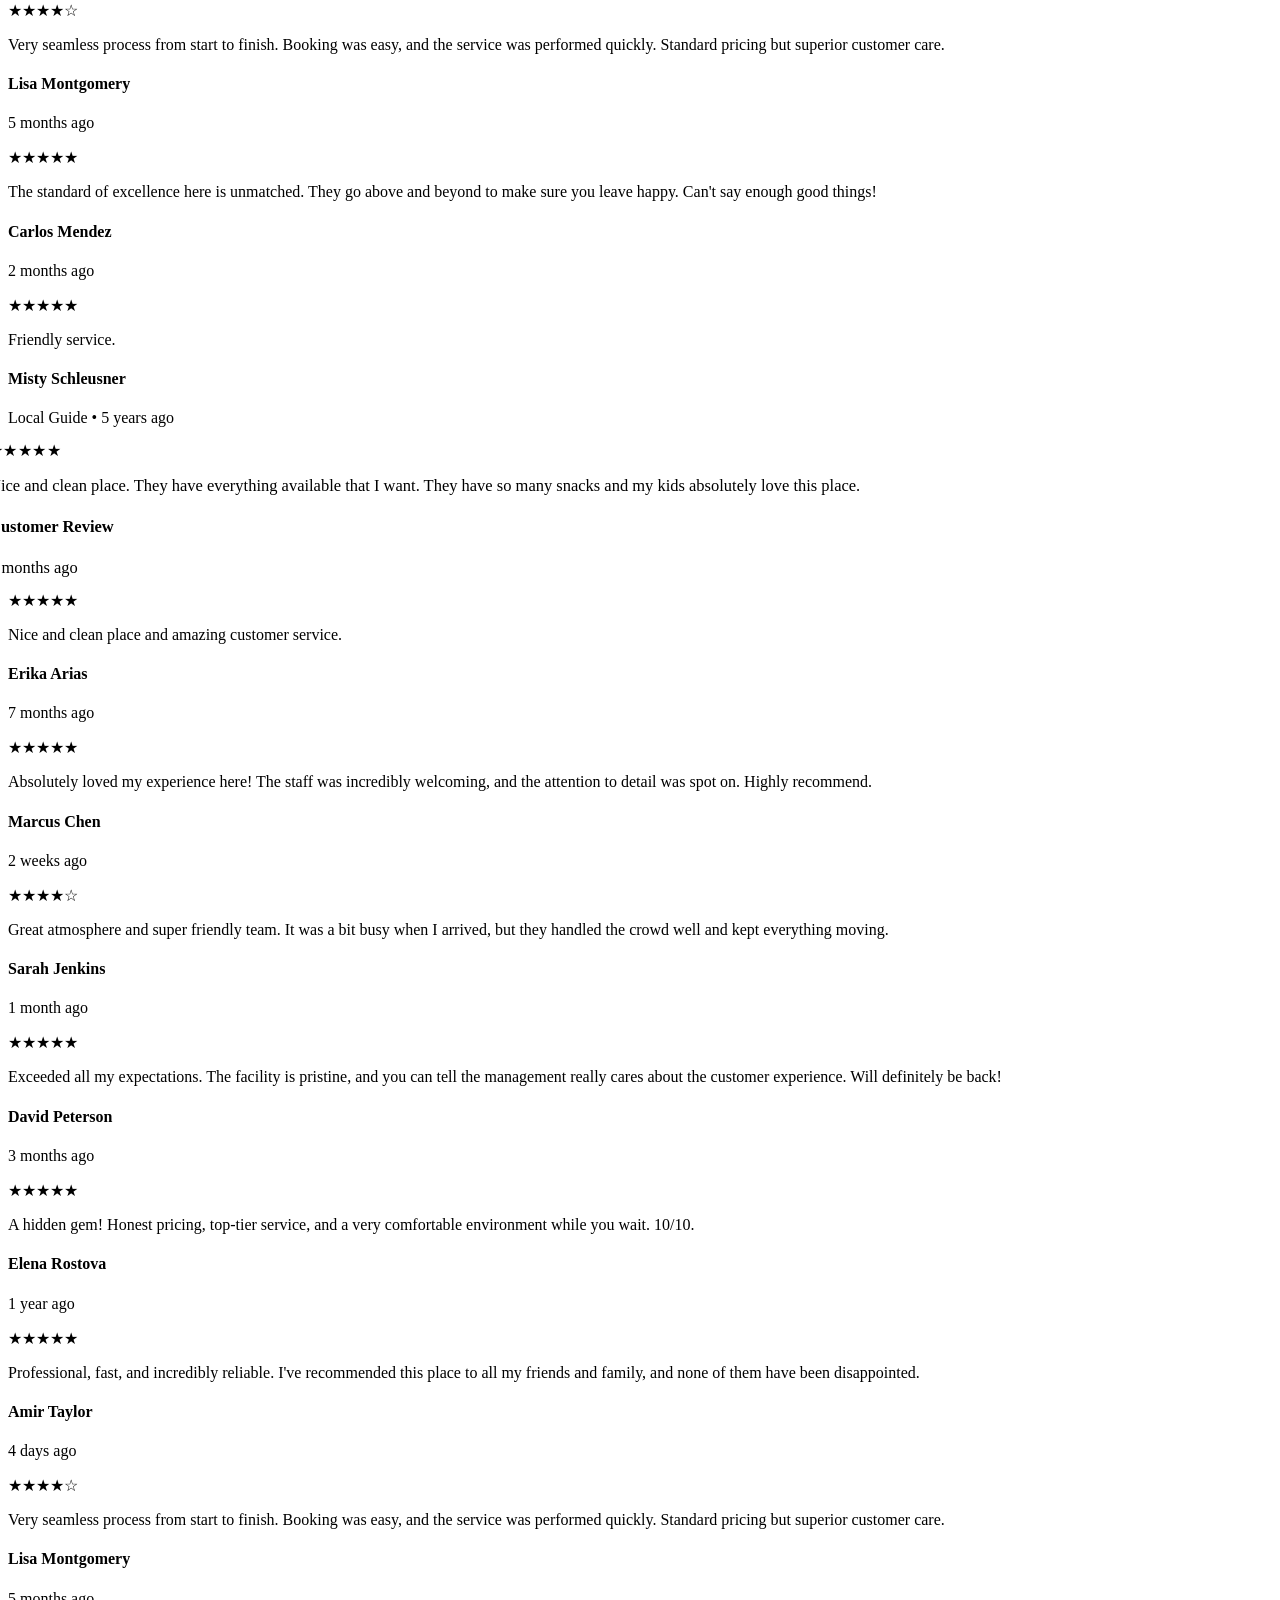
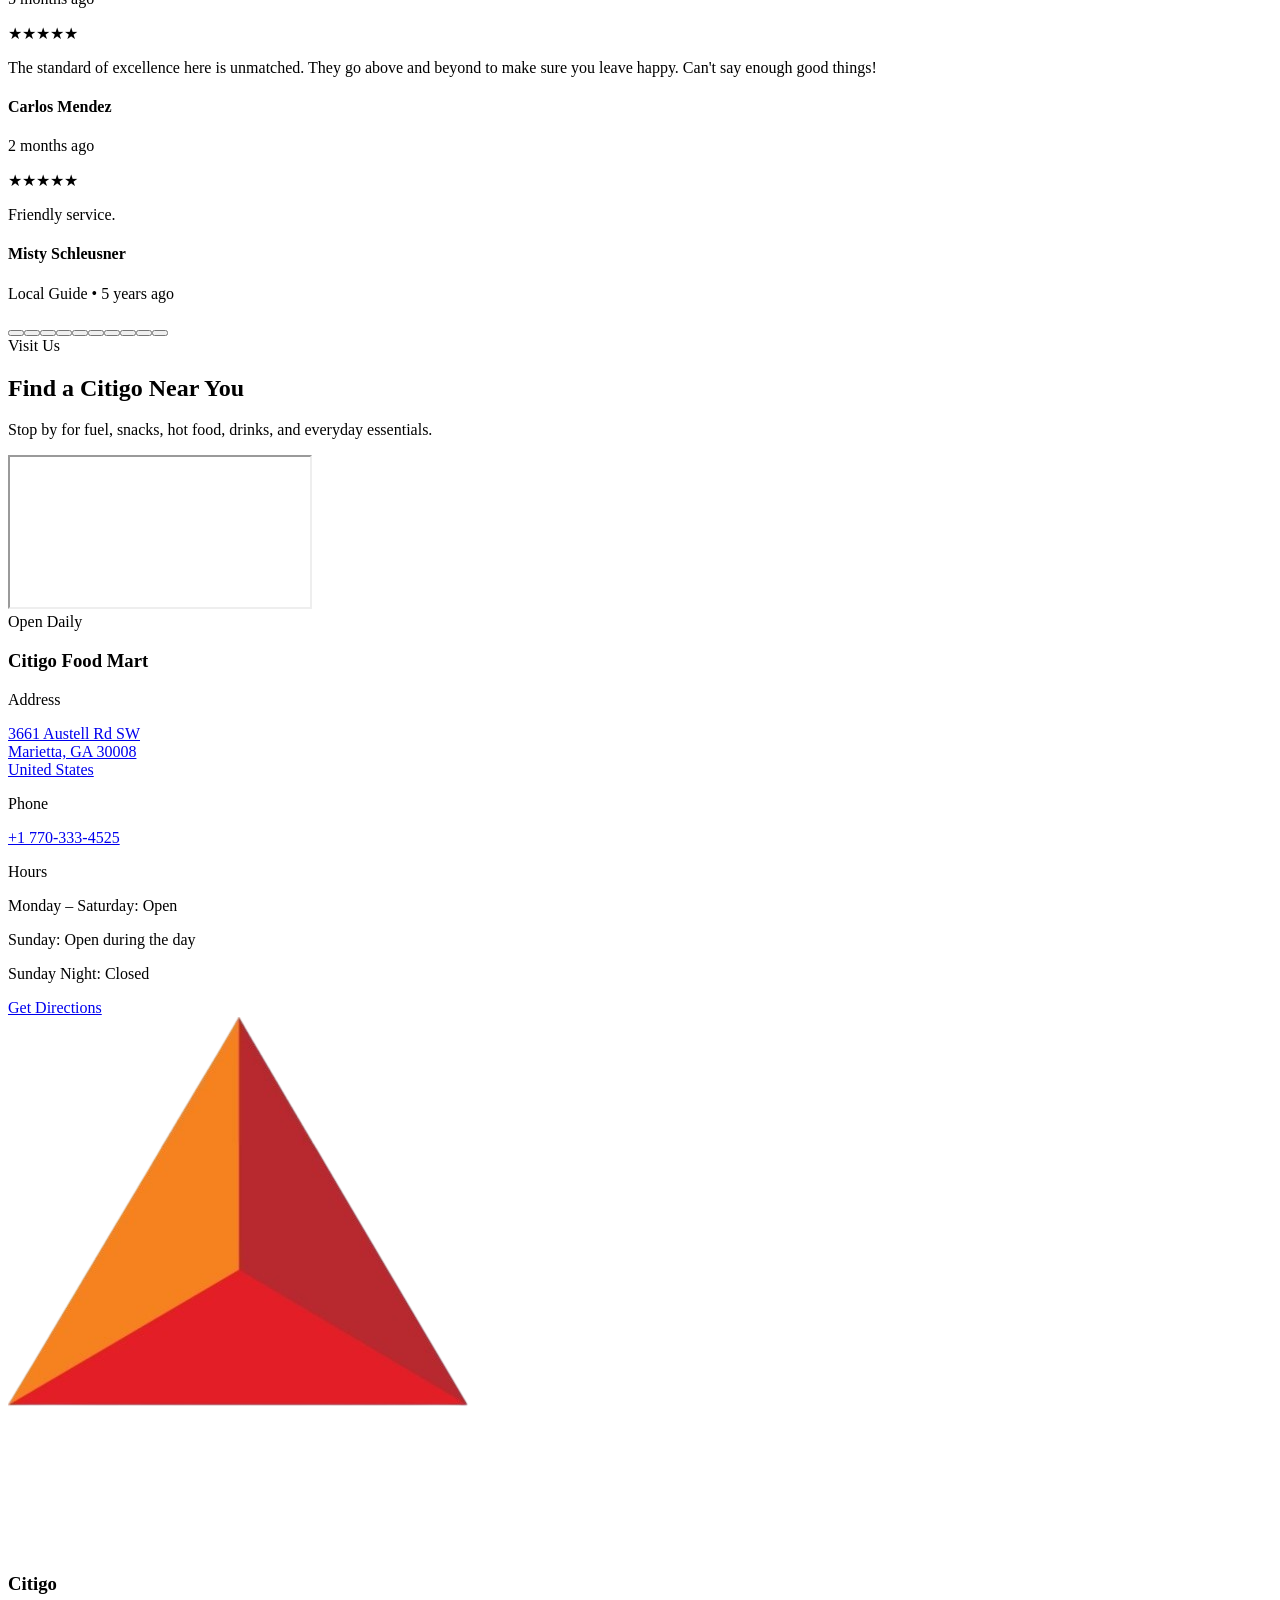
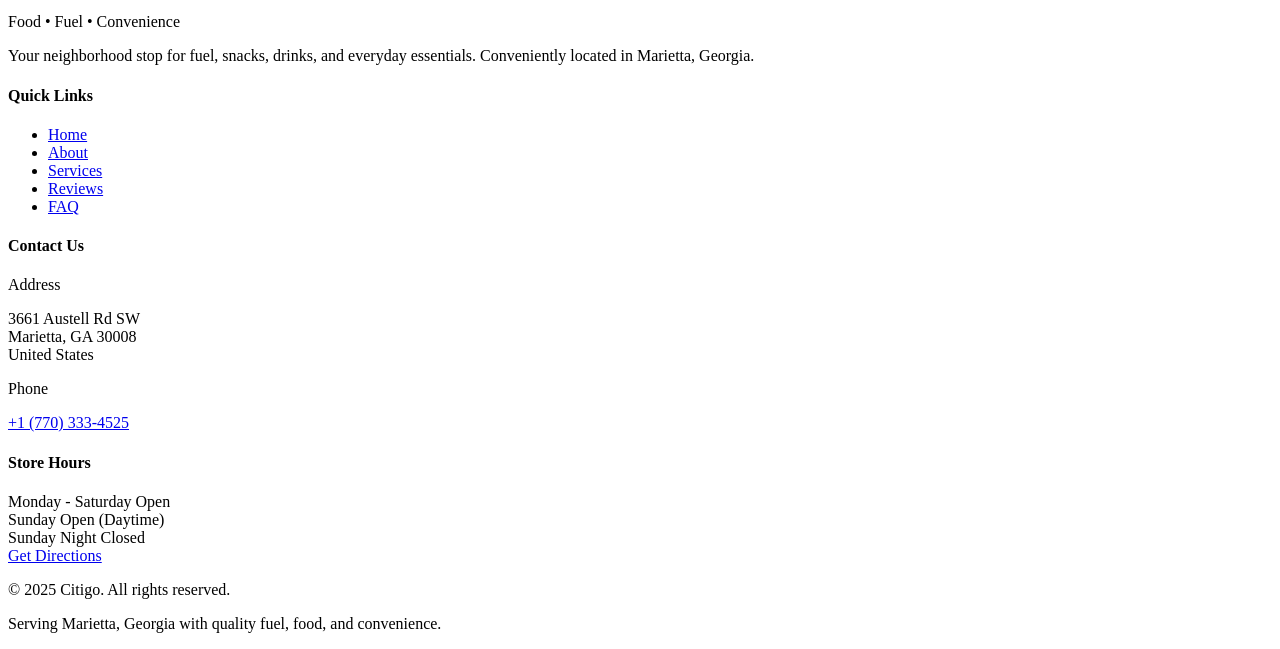
==== commit 95224974: "Added Popup" ====
--- a/index.html
+++ b/index.html
@@ -36,6 +36,129 @@
       </div>
     </div>
 
+    <!-- ============= Pop Up ============ -->
+     <!-- USER-FRIENDLY LIGHT-THEME POPUP MODAL (Hidden by default via 'hidden') -->
+<div id="saleModal" class="hidden fixed inset-0 z-50 flex items-center justify-center p-4 sm:p-6">
+  
+  <!-- Backdrop Blur & Overlay (Soft, premium background dimming) -->
+  <div id="modalOverlay" class="absolute inset-0 bg-slate-900/40 backdrop-blur-md transition-opacity duration-500"></div>
+
+  <!-- Modal Content Box -->
+  <div class="relative w-full max-w-md overflow-hidden rounded-3xl bg-white p-1 text-center shadow-2xl border border-slate-100"
+       style="animation: modalEntrance 0.6s cubic-bezier(0.16, 1, 0.3, 1) forwards;">
+    
+    <!-- Custom CSS Animations for Entrance and Attention-Grabbing Date -->
+    <style>
+      /* Modal Pop Entrance */
+      @keyframes modalEntrance {
+        from { opacity: 0; transform: scale(0.92) translateY(15px); }
+        to { opacity: 1; transform: scale(1) translateY(0); }
+      }
+
+      /* Zoom + Shake Attention Loop */
+      @keyframes zoomAndShake {
+        0%, 70%, 100% { transform: scale(1) rotate(0deg); }
+        75% { transform: scale(1.05) rotate(-2deg); }
+        80% { transform: scale(1.05) rotate(2deg); }
+        85% { transform: scale(1.05) rotate(-2deg); }
+        90% { transform: scale(1.05) rotate(2deg); }
+        95% { transform: scale(1.03) rotate(0deg); }
+      }
+
+      .attention-date-box {
+        animation: zoomAndShake 3.5s ease-in-out infinite;
+        will-change: transform;
+      }
+    </style>
+    
+    <!-- Decorative Premium Top Accent Accent -->
+    <div class="absolute top-0 left-0 right-0 h-1.5 bg-gradient-to-r from-amber-400 via-orange-500 to-red-500"></div>
+
+    <!-- Inner Content Container -->
+    <div class="bg-white rounded-[20px] p-8 sm:p-10 flex flex-col items-center">
+      
+      <!-- Close Button (Enlarged and optimized for modern touch targets) -->
+      <button id="closeModalBtn" class="absolute top-4 right-4 text-slate-400 hover:text-slate-600 hover:bg-slate-100 transition-all p-2 rounded-full" aria-label="Close modal">
+        <svg xmlns="http://www.w3.org/2000/svg" class="h-5 w-5" fill="none" viewBox="0 0 24 24" stroke="currentColor">
+          <path stroke-linecap="round" stroke-linejoin="round" stroke-width="2.5" d="M6 18L18 6M6 6l12 12" />
+        </svg>
+      </button>
+
+      <!-- Clean Icon Layout with Soft Amber Ring -->
+      <div class="mb-5 flex h-16 w-16 items-center justify-center rounded-full bg-amber-50 text-amber-600 ring-8 ring-amber-50/50">
+        <svg xmlns="http://www.w3.org/2000/svg" class="h-8 w-8" fill="none" viewBox="0 0 24 24" stroke="currentColor">
+          <path stroke-linecap="round" stroke-linejoin="round" stroke-width="2" d="M13 10V3L4 14h7v7l9-11h-7z" />
+        </svg>
+      </div>
+
+      <!-- Friendly Badge Info -->
+      <span class="mb-3 inline-block rounded-full bg-orange-50 px-4 py-1 text-xs font-bold tracking-wide text-orange-700 uppercase">
+        Limited Time Offer
+      </span>
+
+      <!-- Heading with High Contrast Hierarchy -->
+      <h3 class="text-2xl font-black tracking-tight text-slate-900 sm:text-3xl">
+        Huge Savings on Fuel!
+      </h3>
+      
+      <!-- User-Friendly, Short & Clear Copy -->
+      <p class="mt-3 text-sm sm:text-base text-slate-600 max-w-xs leading-relaxed">
+        We've got an exclusive sale lined up. Fill up your tank for less before the offer runs out!
+      </p>
+
+      <!-- HIGH ATTENTION: ZOOMING AND SHAKING DATE CONTAINER -->
+      <div class="attention-date-box mt-6 w-full rounded-2xl bg-gradient-to-r from-amber-500 to-orange-500 p-4 shadow-xl shadow-orange-500/20 border border-orange-400">
+        <p class="text-xs font-extrabold uppercase tracking-widest text-amber-100 drop-shadow-sm">Mark the Dates</p>
+        <p class="mt-0.5 text-xl sm:text-2xl font-black text-white tracking-tight drop-shadow-sm">
+          July 3rd &mdash; July 5th
+        </p>
+      </div>
+
+      <!-- High-Conversion Primary Button -->
+      <button id="ctaModalBtn" class="mt-8 w-full rounded-2xl bg-slate-900 px-6 py-4 text-sm sm:text-base font-bold text-white shadow-xl shadow-slate-900/10 transition-all duration-200 hover:bg-slate-800 active:scale-[0.98] focus:outline-none focus:ring-4 focus:ring-slate-900/20">
+        Check it out
+      </button>
+      
+      <!-- Clean, Accessible Dismiss Link -->
+      <button id="dismissLink" class="mt-4 text-sm font-semibold text-slate-400 hover:text-slate-600 transition-colors">
+        Maybe later
+      </button>
+    </div>
+  </div>
+</div>
+
+<!-- JavaScript First-Visit Guard Logic -->
+<script>
+  document.addEventListener("DOMContentLoaded", () => {
+    const modal = document.getElementById("saleModal");
+    const overlay = document.getElementById("modalOverlay");
+    const closeBtn = document.getElementById("closeModalBtn");
+    const ctaBtn = document.getElementById("ctaModalBtn");
+    const dismissLink = document.getElementById("dismissLink");
+
+    // Check if the user has already dismissed this modal in a past session
+    const hasVisited = localStorage.getItem("fuelSalePopupShown");
+
+    if (!hasVisited) {
+      setTimeout(() => {
+        modal.classList.remove("hidden");
+      }, 800); // Premium delay so it doesn't pop aggressively while assets load
+    }
+
+    // Single source function to close modal cleanly and save state
+    function closeModal() {
+      modal.classList.add("hidden");
+      localStorage.setItem("fuelSalePopupShown", "true");
+    }
+
+    // Dismiss Event Listeners
+    closeBtn.addEventListener("click", closeModal);
+    ctaBtn.addEventListener("click", closeModal);
+    dismissLink.addEventListener("click", closeModal);
+    overlay.addEventListener("click", closeModal);
+  });
+</script>
+
     <!-- ============= Navbar ============= -->
     <nav class="border-b border-gray-200 bg-white px-5">
       <div class="mx-auto flex h-20 items-center justify-between px-6">
@@ -783,21 +906,6 @@
             Stop by for fuel, snacks, hot food, drinks, and everyday essentials.
           </p>
         </div>
-
-
-            <svg
-              class="absolute left-4 top-1/2 h-5 w-5 -translate-y-1/2 text-gray-400"
-              fill="none"
-              stroke="currentColor"
-              viewBox="0 0 24 24"
-            >
-              <path
-                stroke-linecap="round"
-                stroke-linejoin="round"
-                stroke-width="2"
-                d="M21 21l-4.35-4.35m1.85-5.15a7 7 0 11-14 0 7 7 0 0114 0z"
-              />
-            </svg>
           </div>
         </div>
 
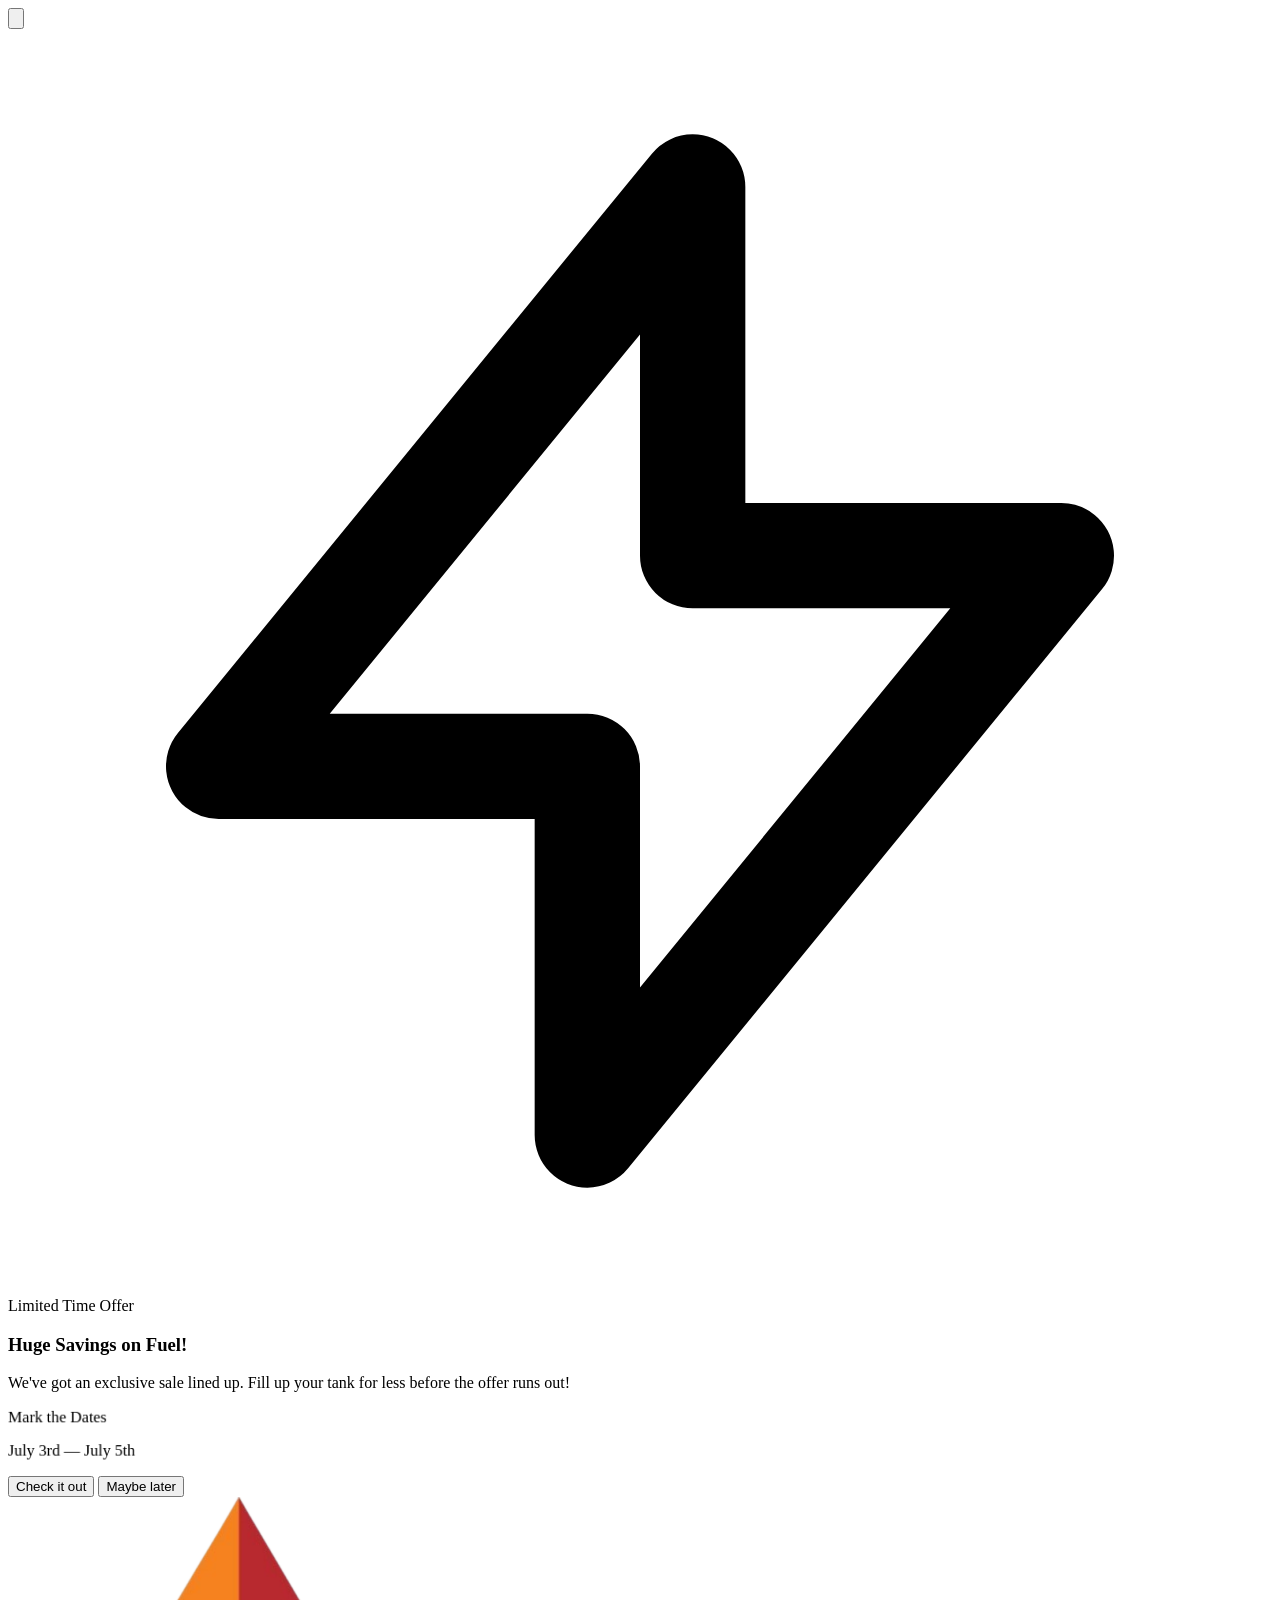
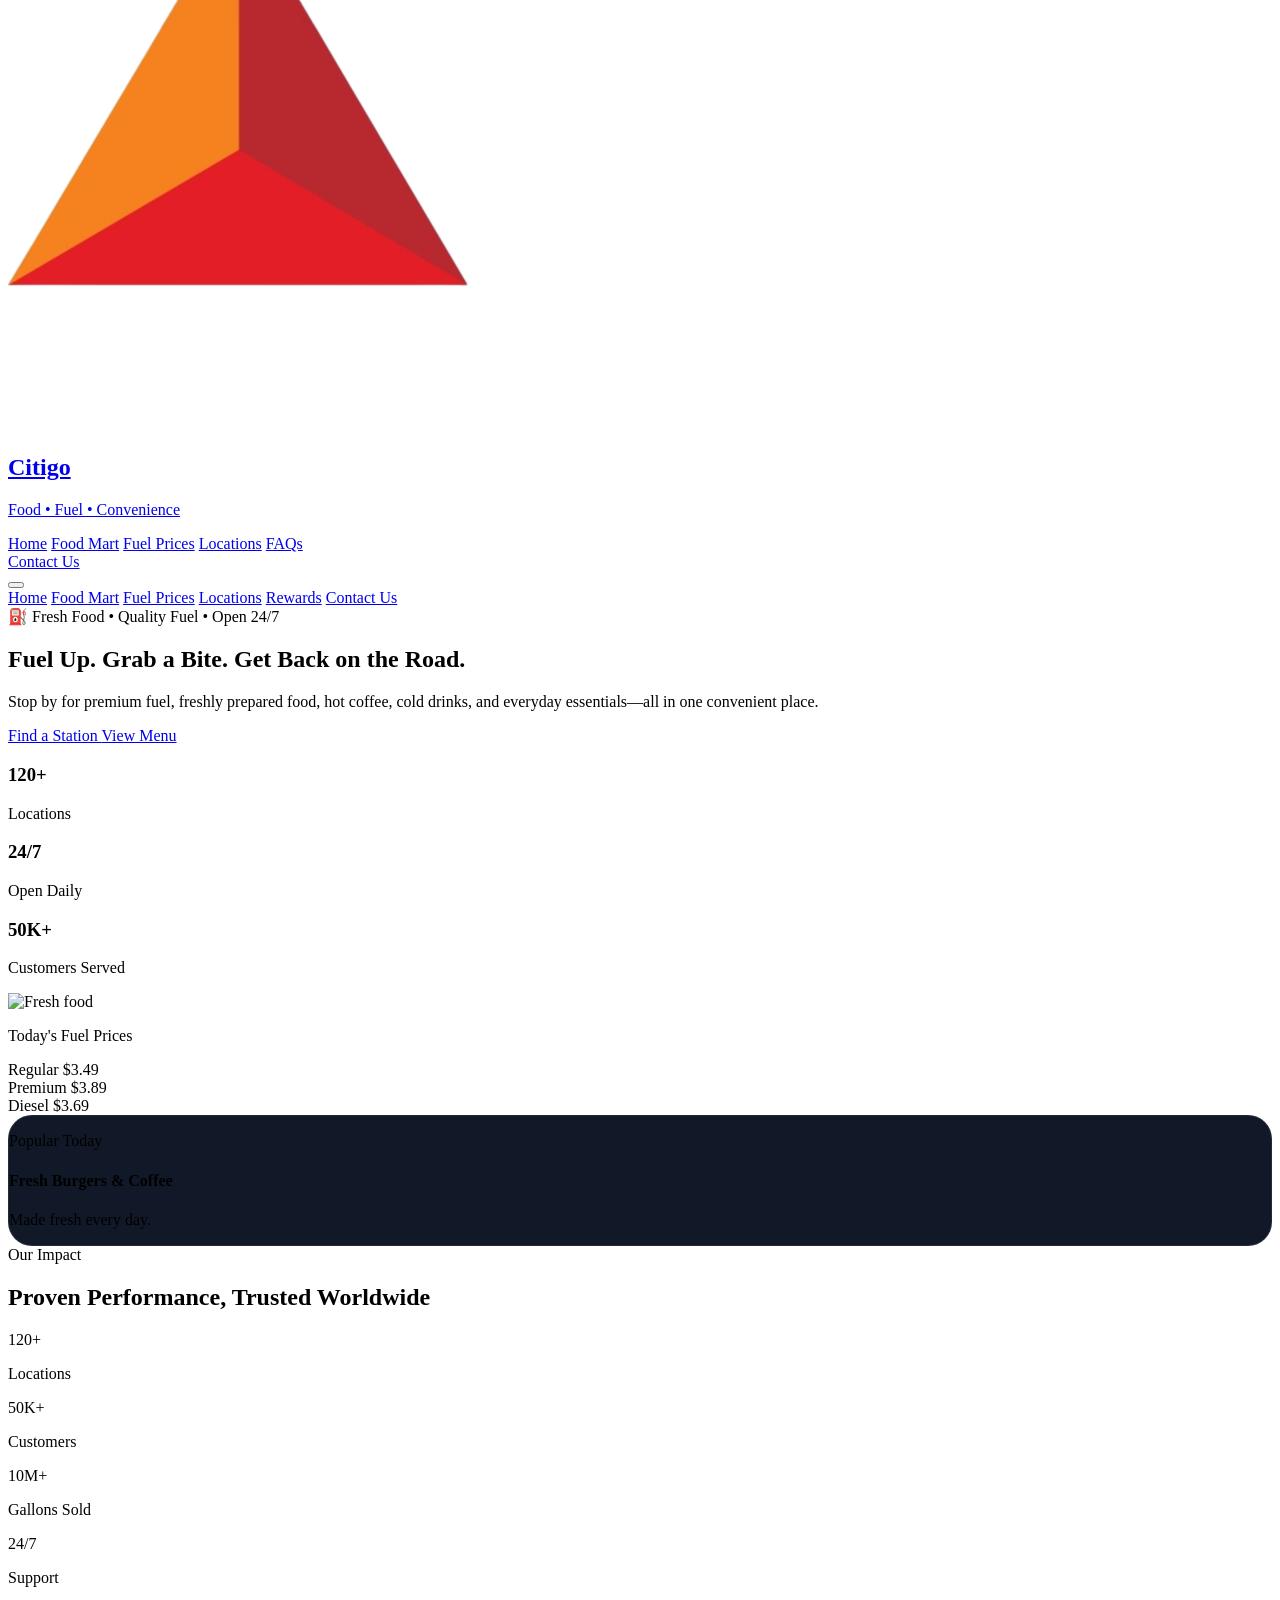
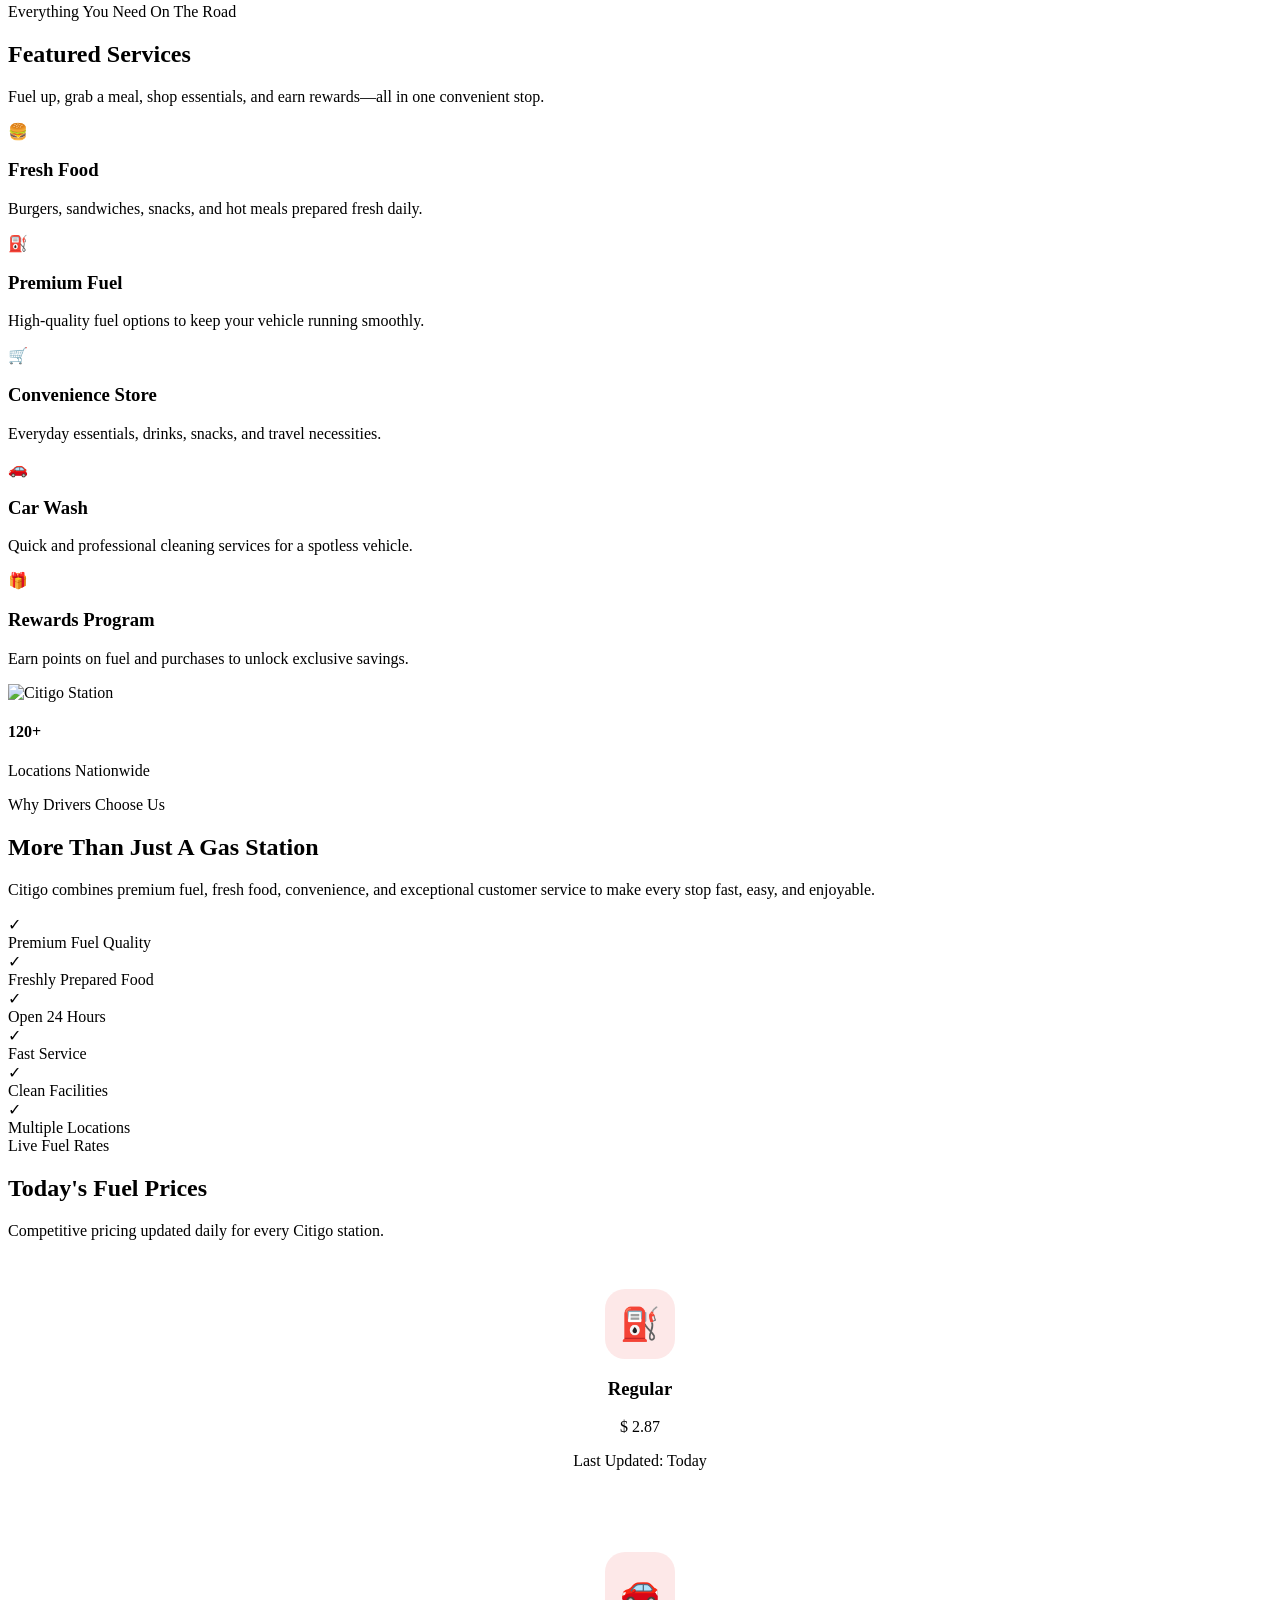
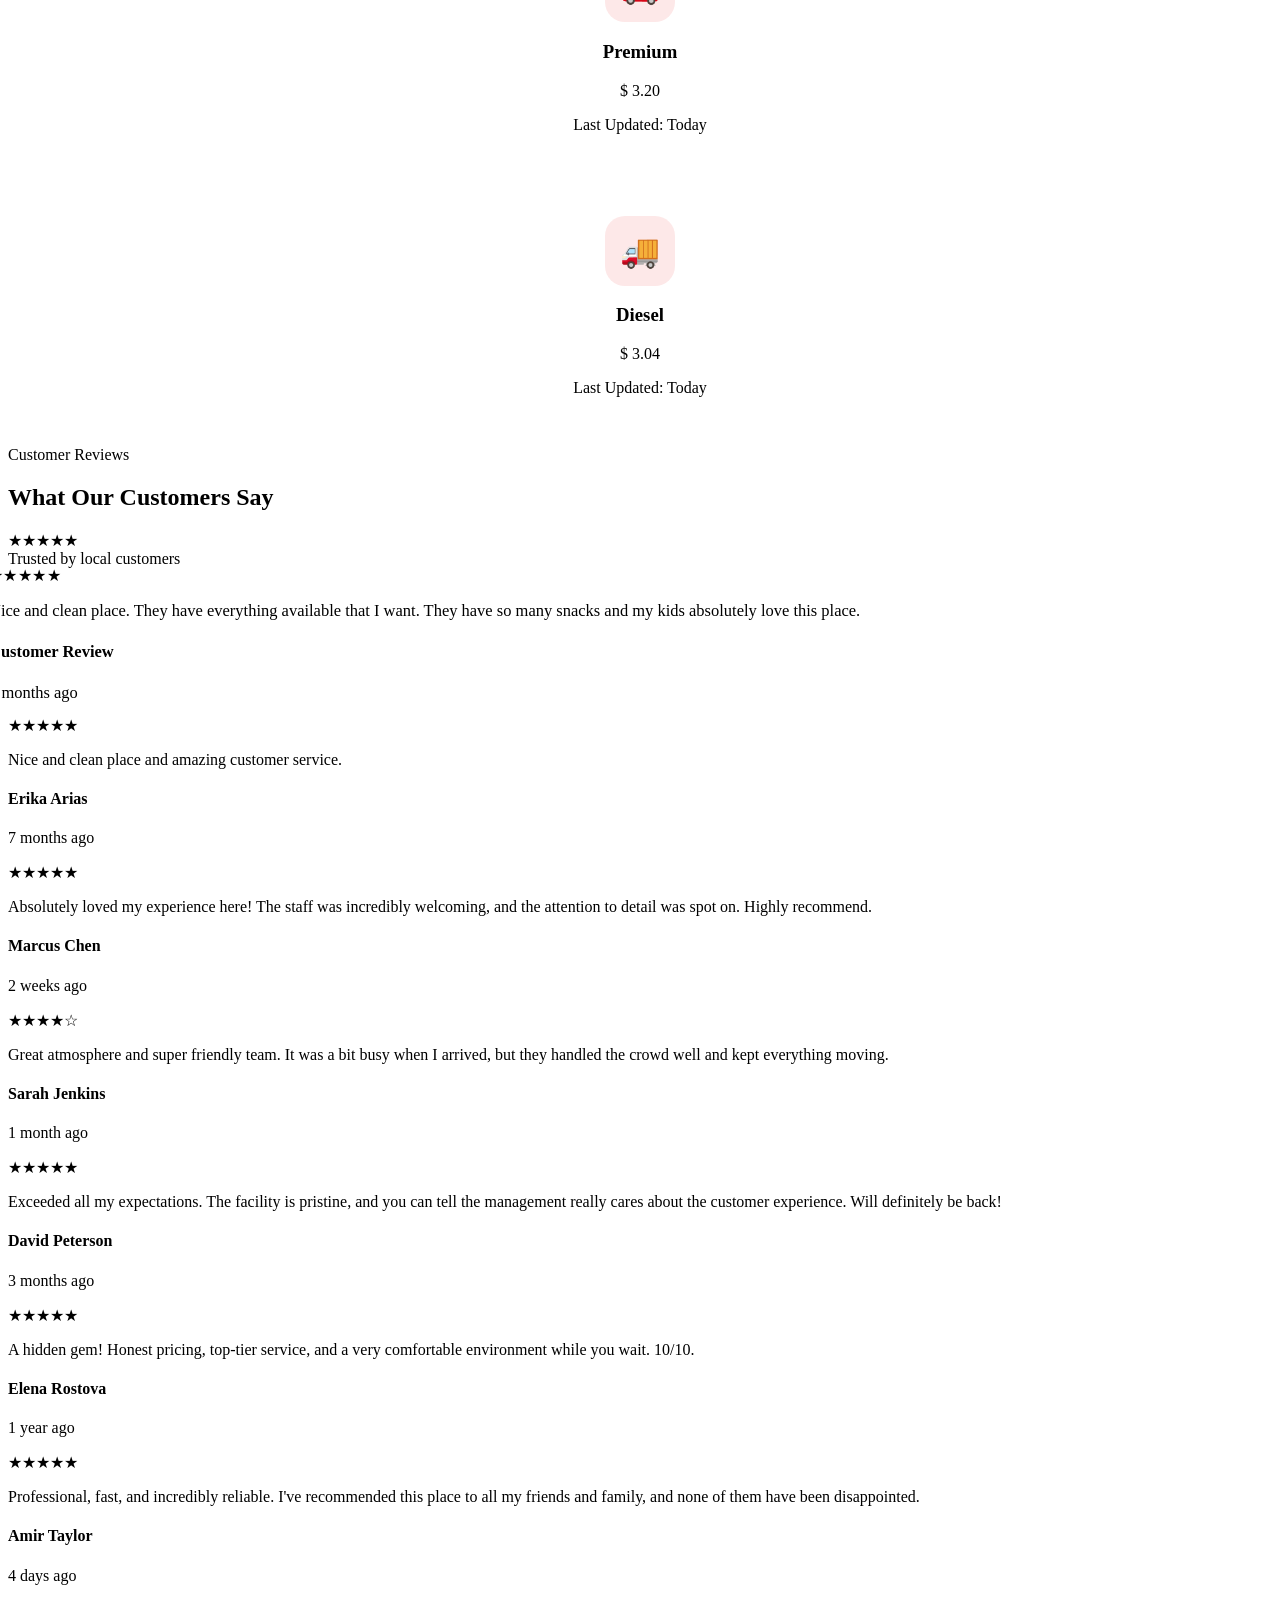
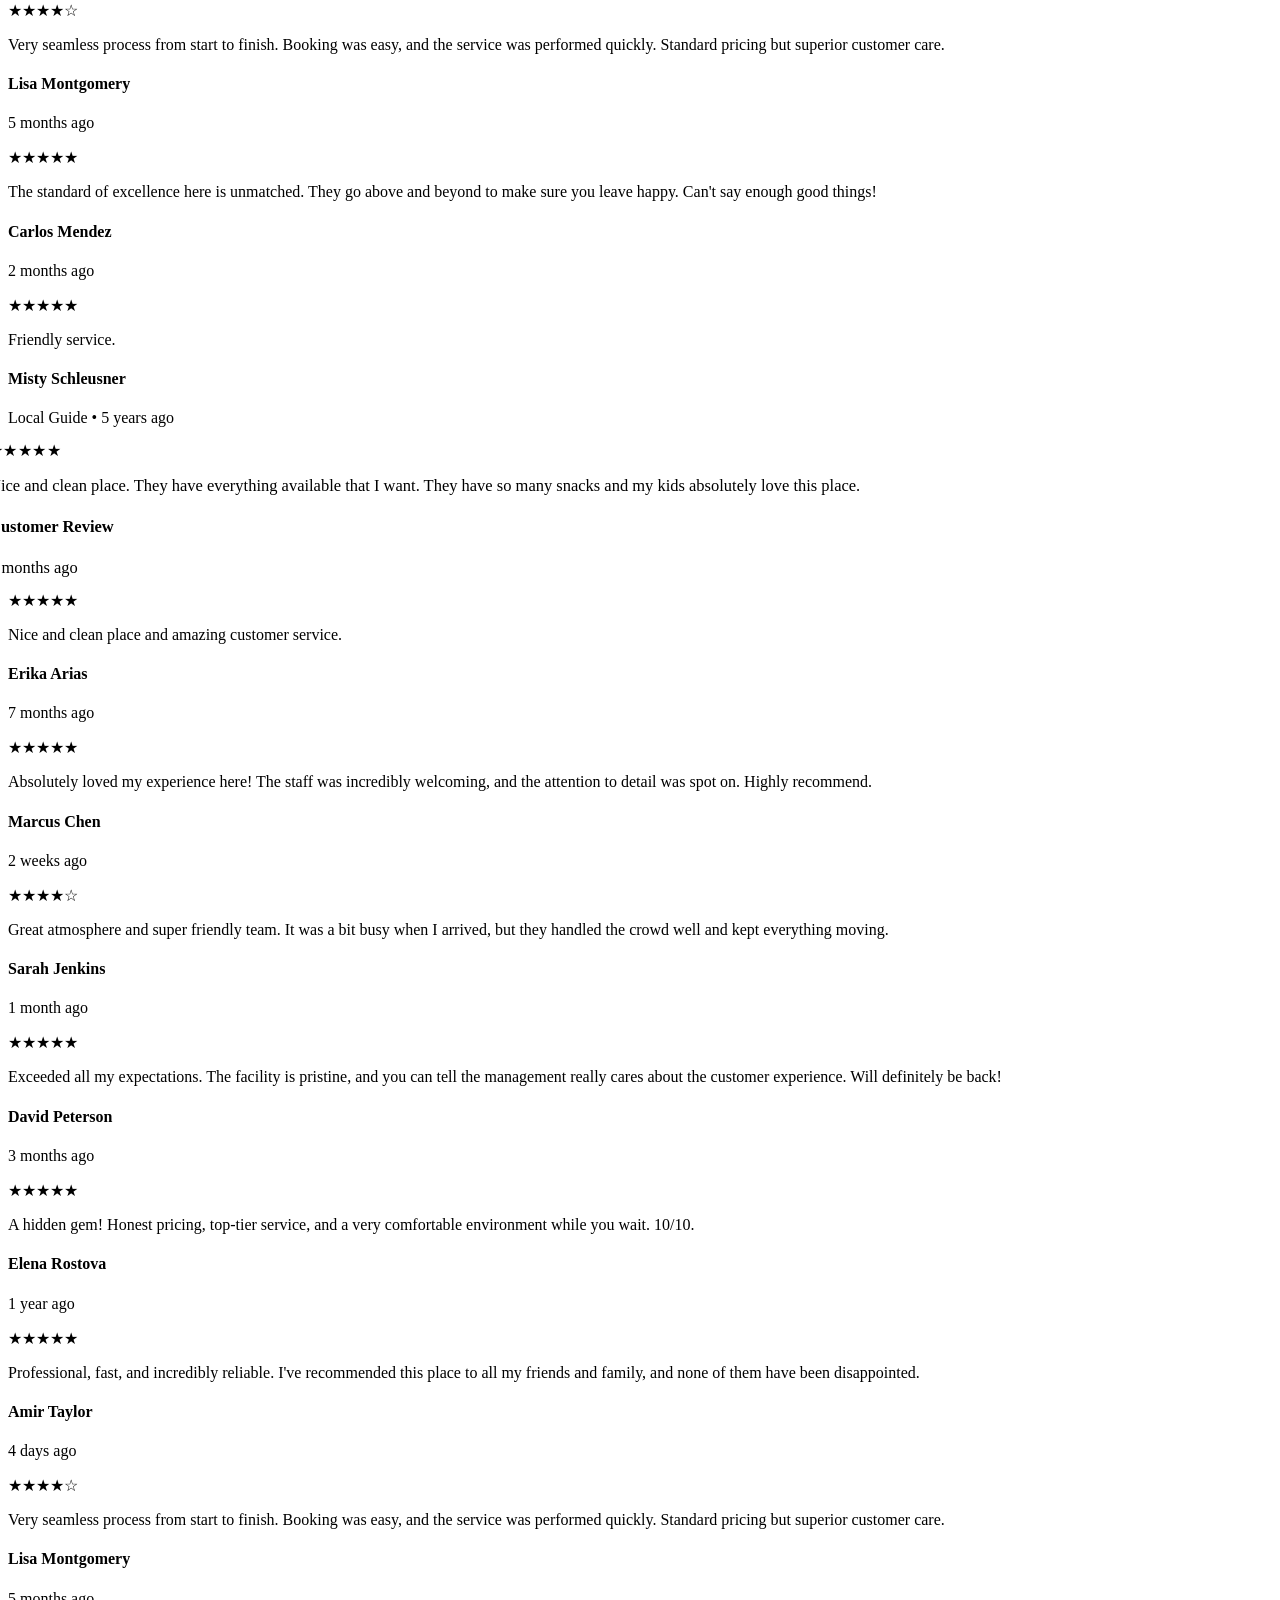
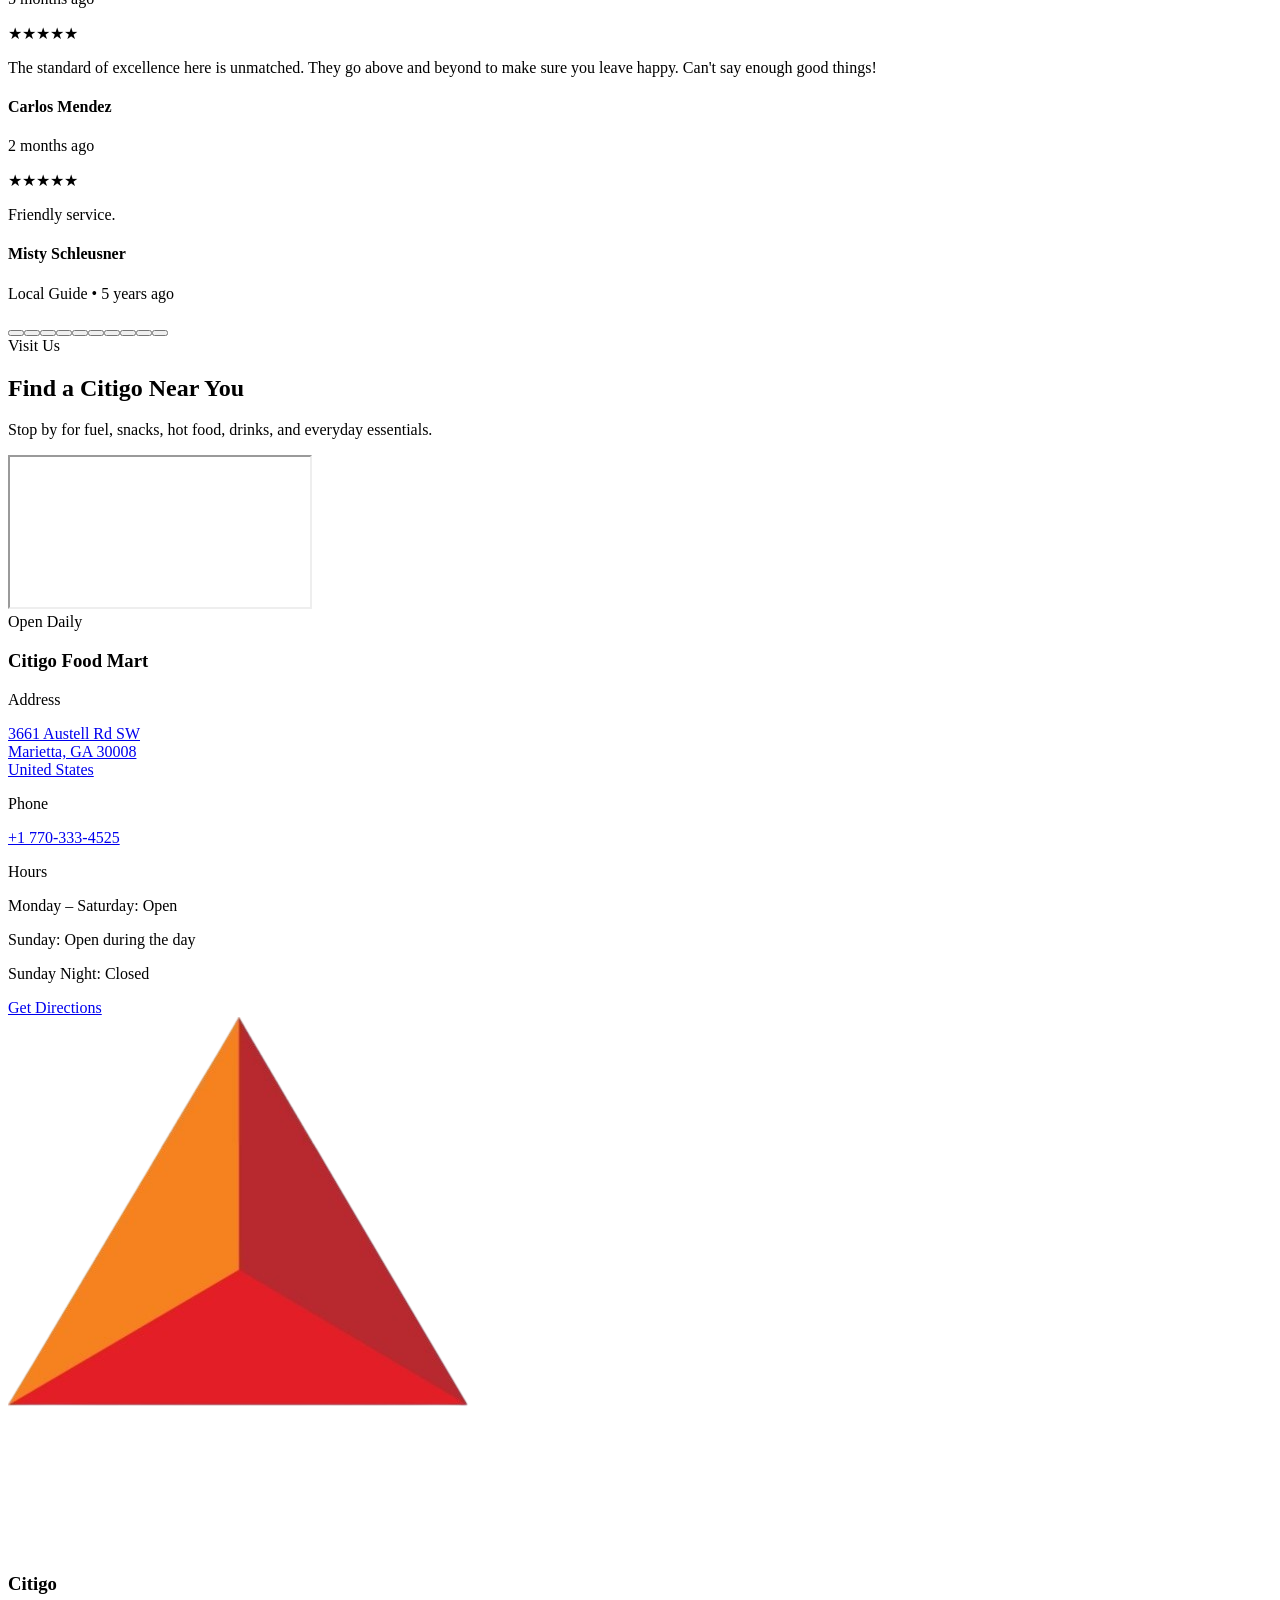
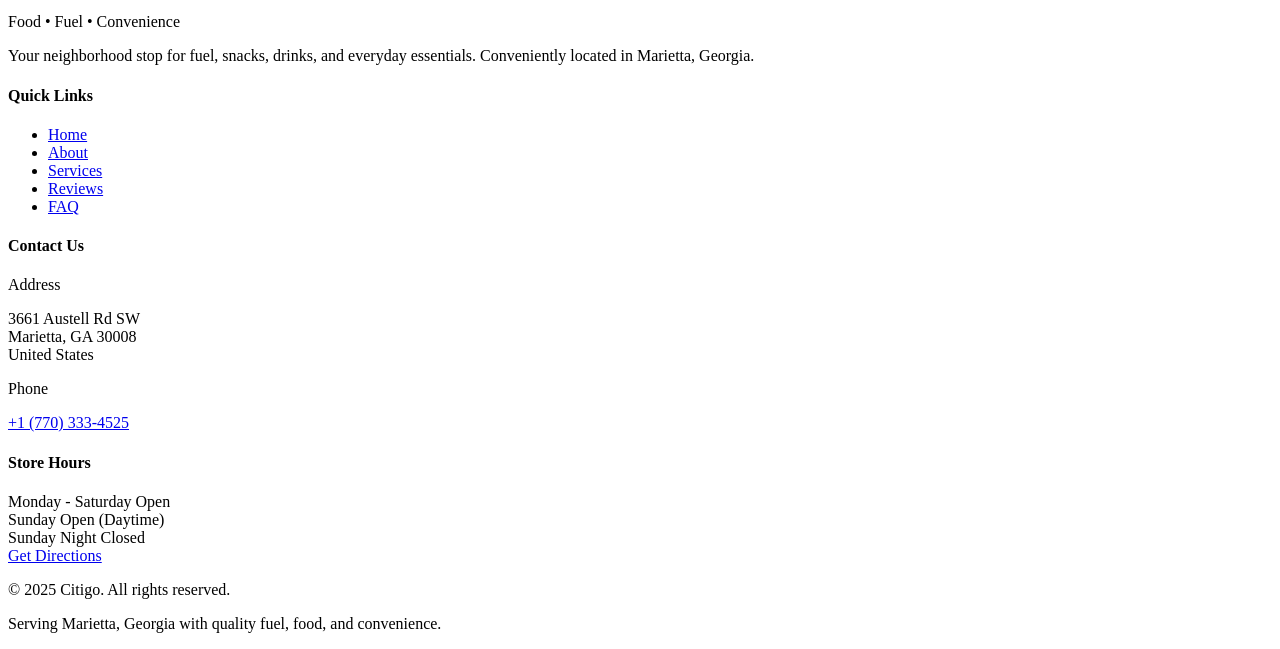
==== commit 0e4f329e: "Popup made alittle better" ====
--- a/index.html
+++ b/index.html
@@ -47,30 +47,6 @@
   <div class="relative w-full max-w-md overflow-hidden rounded-3xl bg-white p-1 text-center shadow-2xl border border-slate-100"
        style="animation: modalEntrance 0.6s cubic-bezier(0.16, 1, 0.3, 1) forwards;">
     
-    <!-- Custom CSS Animations for Entrance and Attention-Grabbing Date -->
-    <style>
-      /* Modal Pop Entrance */
-      @keyframes modalEntrance {
-        from { opacity: 0; transform: scale(0.92) translateY(15px); }
-        to { opacity: 1; transform: scale(1) translateY(0); }
-      }
-
-      /* Zoom + Shake Attention Loop */
-      @keyframes zoomAndShake {
-        0%, 70%, 100% { transform: scale(1) rotate(0deg); }
-        75% { transform: scale(1.05) rotate(-2deg); }
-        80% { transform: scale(1.05) rotate(2deg); }
-        85% { transform: scale(1.05) rotate(-2deg); }
-        90% { transform: scale(1.05) rotate(2deg); }
-        95% { transform: scale(1.03) rotate(0deg); }
-      }
-
-      .attention-date-box {
-        animation: zoomAndShake 3.5s ease-in-out infinite;
-        will-change: transform;
-      }
-    </style>
-    
     <!-- Decorative Premium Top Accent Accent -->
     <div class="absolute top-0 left-0 right-0 h-1.5 bg-gradient-to-r from-amber-400 via-orange-500 to-red-500"></div>
 
@@ -92,12 +68,12 @@
       </div>
 
       <!-- Friendly Badge Info -->
-      <span class="mb-3 inline-block rounded-full bg-orange-50 px-4 py-1 text-xs font-bold tracking-wide text-orange-700 uppercase">
+      <span class="mb-3 inline-block rounded-full bg-orange-50 px-4 py-1 text-xs font-semibold tracking-wide text-orange-700 uppercase">
         Limited Time Offer
       </span>
 
       <!-- Heading with High Contrast Hierarchy -->
-      <h3 class="text-2xl font-black tracking-tight text-slate-900 sm:text-3xl">
+      <h3 class="text-2xl font-semibold tracking-tight text-slate-900 sm:text-3xl">
         Huge Savings on Fuel!
       </h3>
       
@@ -108,8 +84,8 @@
 
       <!-- HIGH ATTENTION: ZOOMING AND SHAKING DATE CONTAINER -->
       <div class="attention-date-box mt-6 w-full rounded-2xl bg-gradient-to-r from-amber-500 to-orange-500 p-4 shadow-xl shadow-orange-500/20 border border-orange-400">
-        <p class="text-xs font-extrabold uppercase tracking-widest text-amber-100 drop-shadow-sm">Mark the Dates</p>
-        <p class="mt-0.5 text-xl sm:text-2xl font-black text-white tracking-tight drop-shadow-sm">
+        <p class="text-xs font-semibold uppercase tracking-widest text-amber-100 drop-shadow-sm">Mark the Dates</p>
+        <p class="mt-0.5 text-xl sm:text-2xl font-semibold text-white tracking-tight drop-shadow-sm">
           July 3rd &mdash; July 5th
         </p>
       </div>
@@ -127,37 +103,6 @@
   </div>
 </div>
 
-<!-- JavaScript First-Visit Guard Logic -->
-<script>
-  document.addEventListener("DOMContentLoaded", () => {
-    const modal = document.getElementById("saleModal");
-    const overlay = document.getElementById("modalOverlay");
-    const closeBtn = document.getElementById("closeModalBtn");
-    const ctaBtn = document.getElementById("ctaModalBtn");
-    const dismissLink = document.getElementById("dismissLink");
-
-    // Check if the user has already dismissed this modal in a past session
-    const hasVisited = localStorage.getItem("fuelSalePopupShown");
-
-    if (!hasVisited) {
-      setTimeout(() => {
-        modal.classList.remove("hidden");
-      }, 800); // Premium delay so it doesn't pop aggressively while assets load
-    }
-
-    // Single source function to close modal cleanly and save state
-    function closeModal() {
-      modal.classList.add("hidden");
-      localStorage.setItem("fuelSalePopupShown", "true");
-    }
-
-    // Dismiss Event Listeners
-    closeBtn.addEventListener("click", closeModal);
-    ctaBtn.addEventListener("click", closeModal);
-    dismissLink.addEventListener("click", closeModal);
-    overlay.addEventListener("click", closeModal);
-  });
-</script>
 
     <!-- ============= Navbar ============= -->
     <nav class="border-b border-gray-200 bg-white px-5">
--- a/css/style.css
+++ b/css/style.css
@@ -347,4 +347,24 @@
   100%{
     transform: rotateY(360deg);
   }
-}+}
+/* Modal Pop Entrance */
+      @keyframes modalEntrance {
+        from { opacity: 0; transform: scale(0.92) translateY(15px); }
+        to { opacity: 1; transform: scale(1) translateY(0); }
+      }
+
+      /* Zoom + Shake Attention Loop */
+      @keyframes zoomAndShake {
+        0%, 70%, 100% { transform: scale(1) rotate(0deg); }
+        75% { transform: scale(1.05) rotate(-2deg); }
+        80% { transform: scale(1.05) rotate(2deg); }
+        85% { transform: scale(1.05) rotate(-2deg); }
+        90% { transform: scale(1.05) rotate(2deg); }
+        95% { transform: scale(1.03) rotate(0deg); }
+      }
+
+      .attention-date-box {
+        animation: zoomAndShake 3.5s ease-in-out infinite;
+        will-change: transform;
+      }
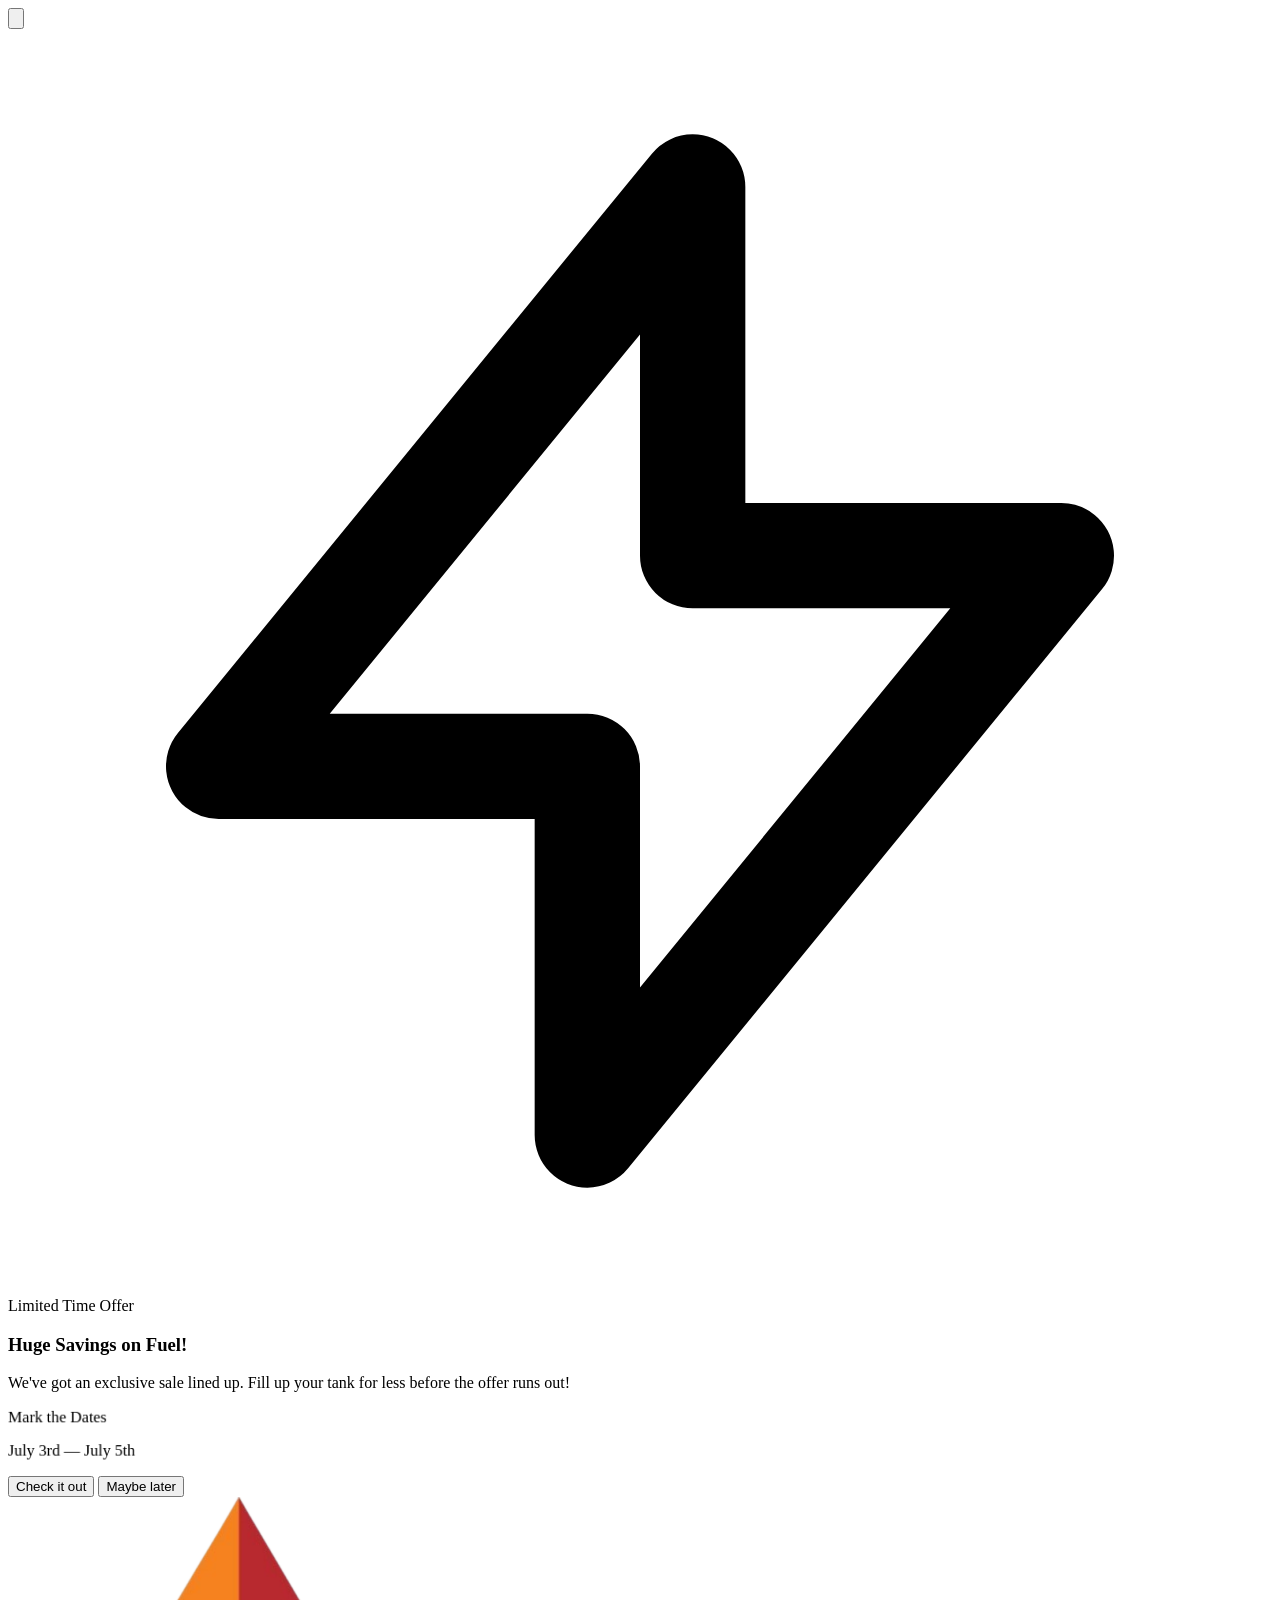
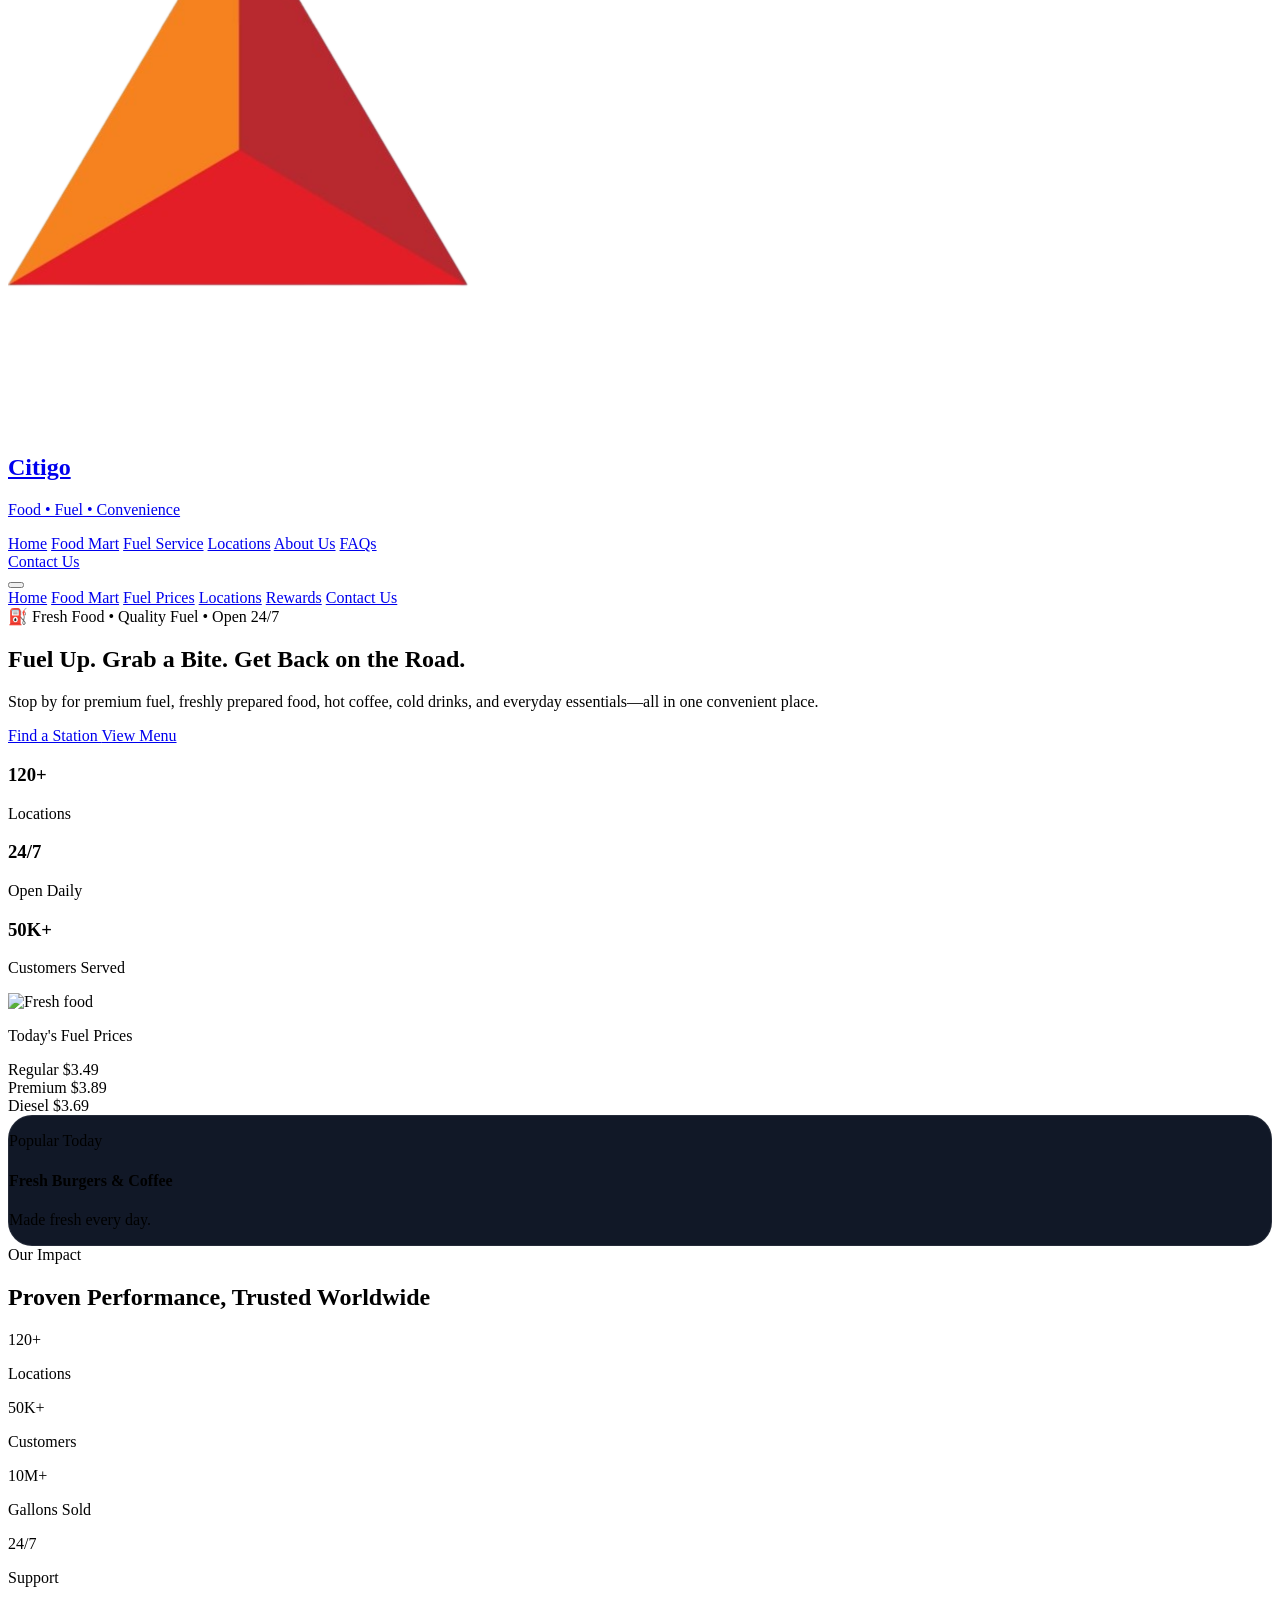
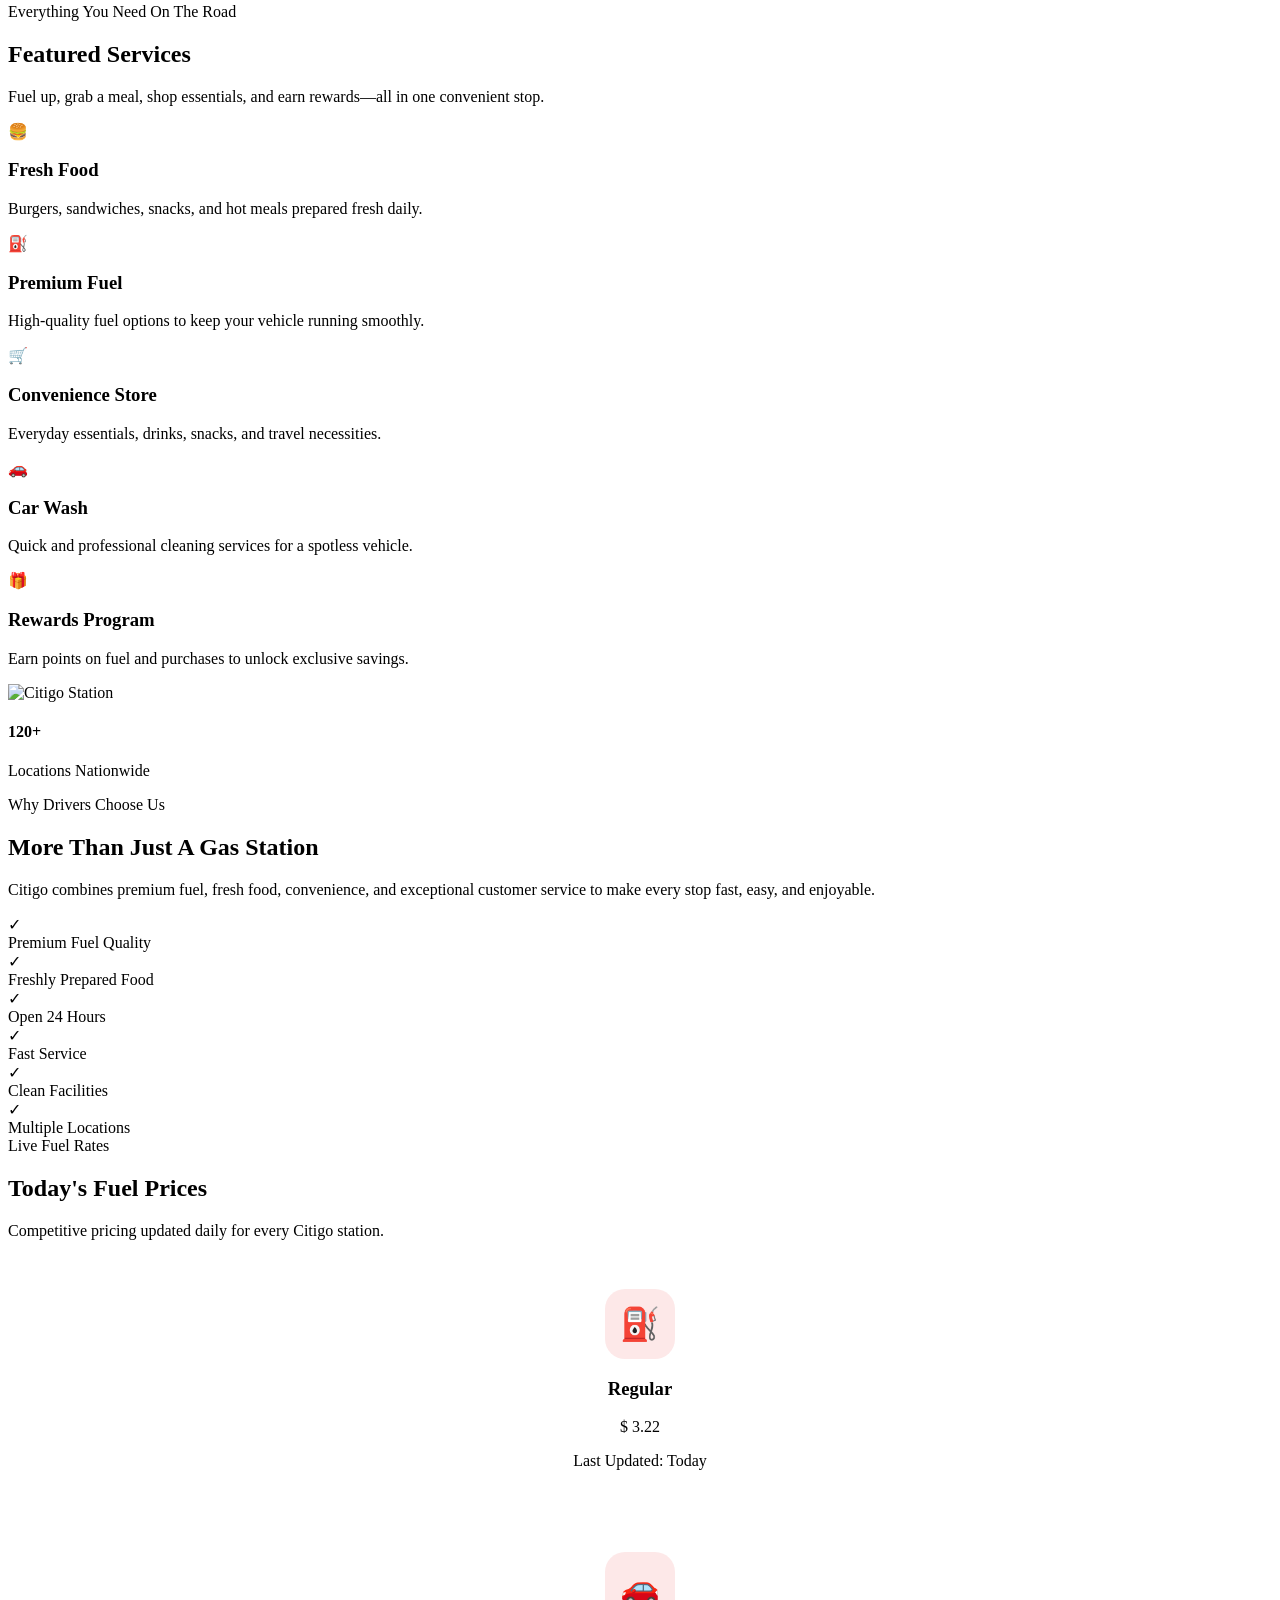
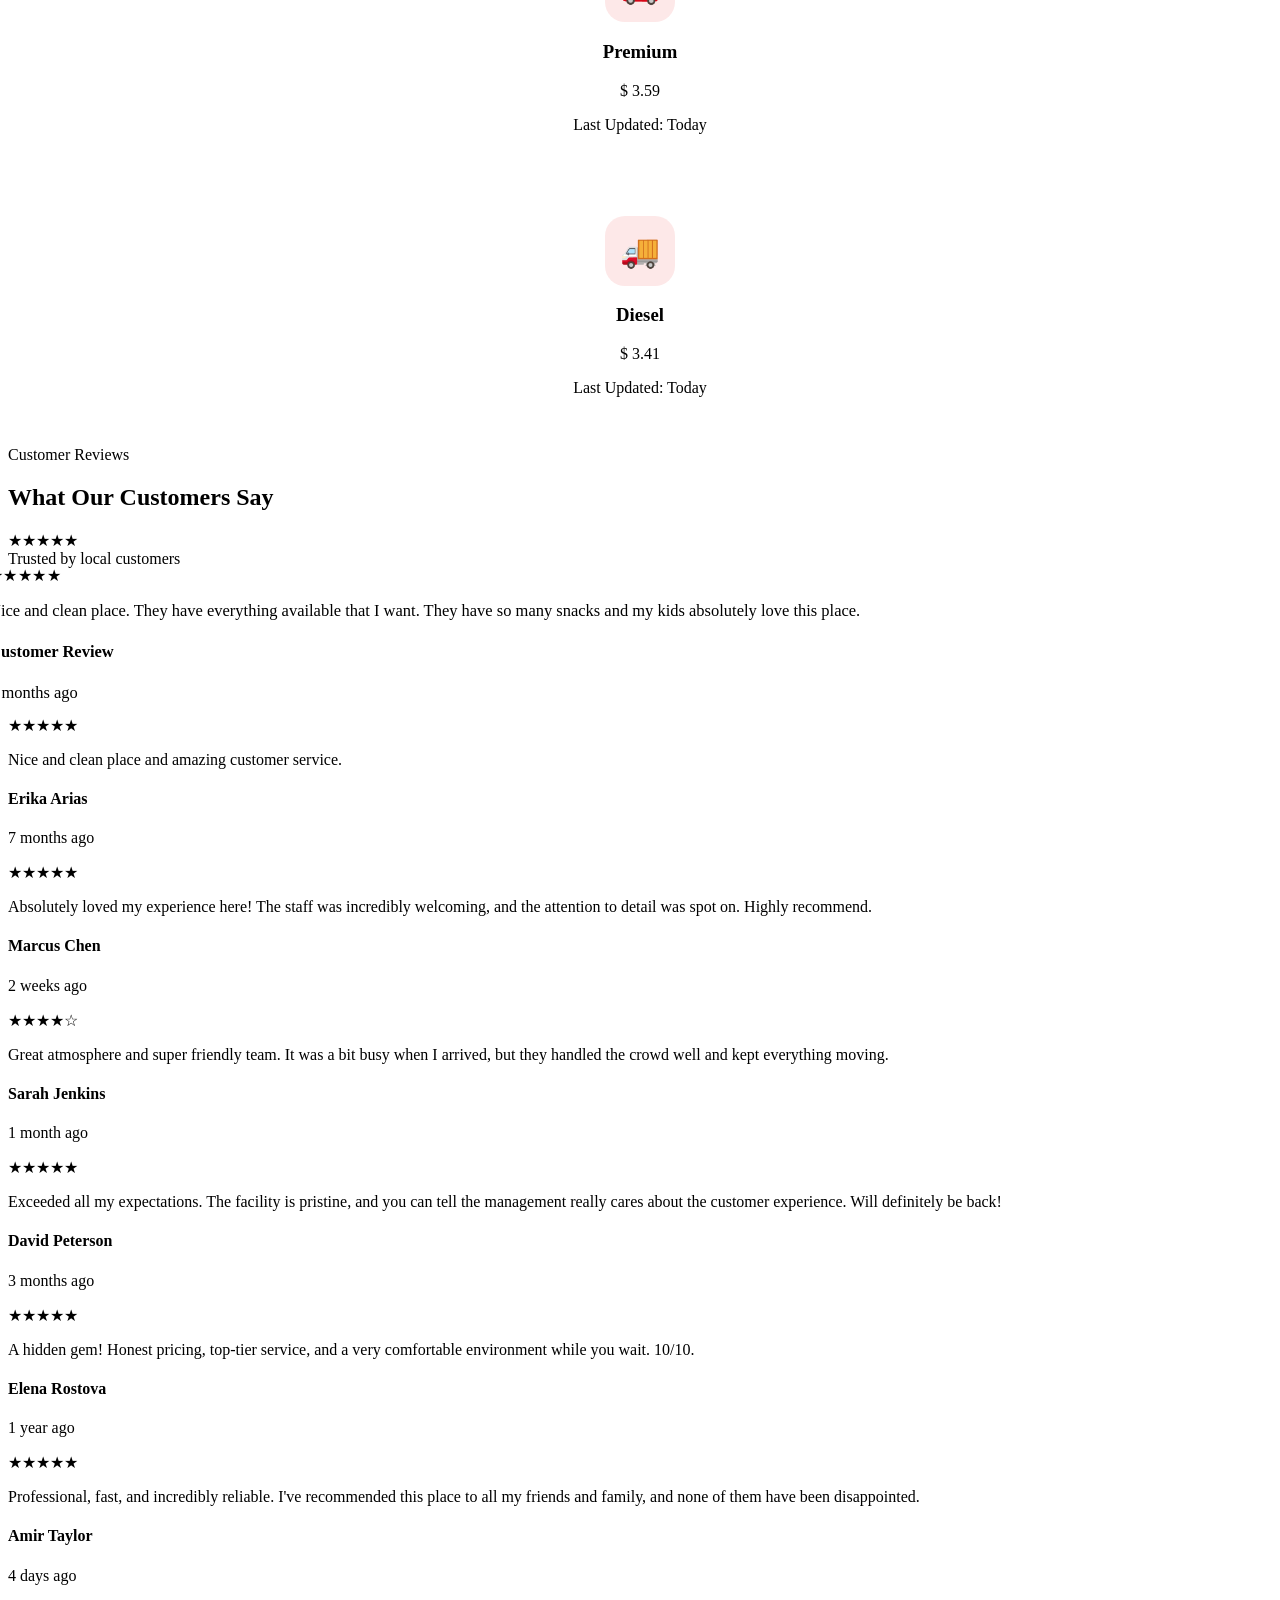
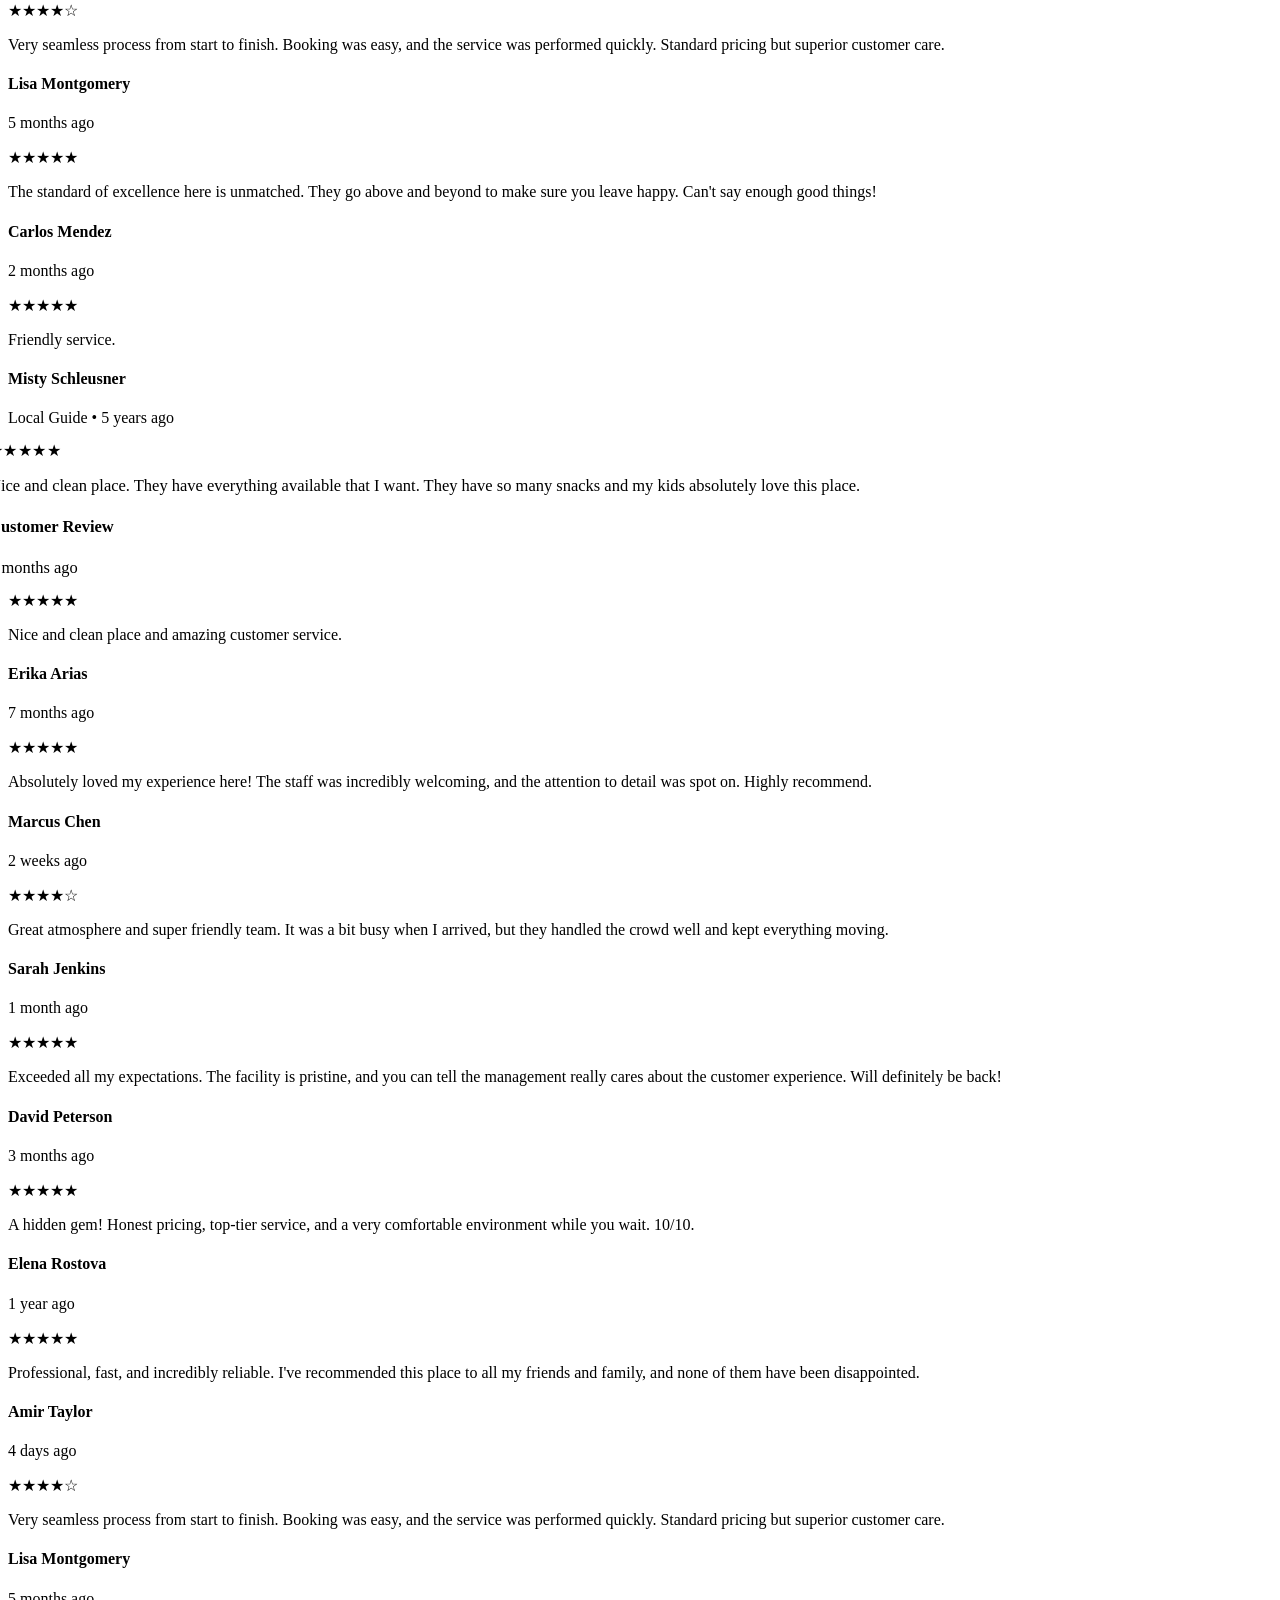
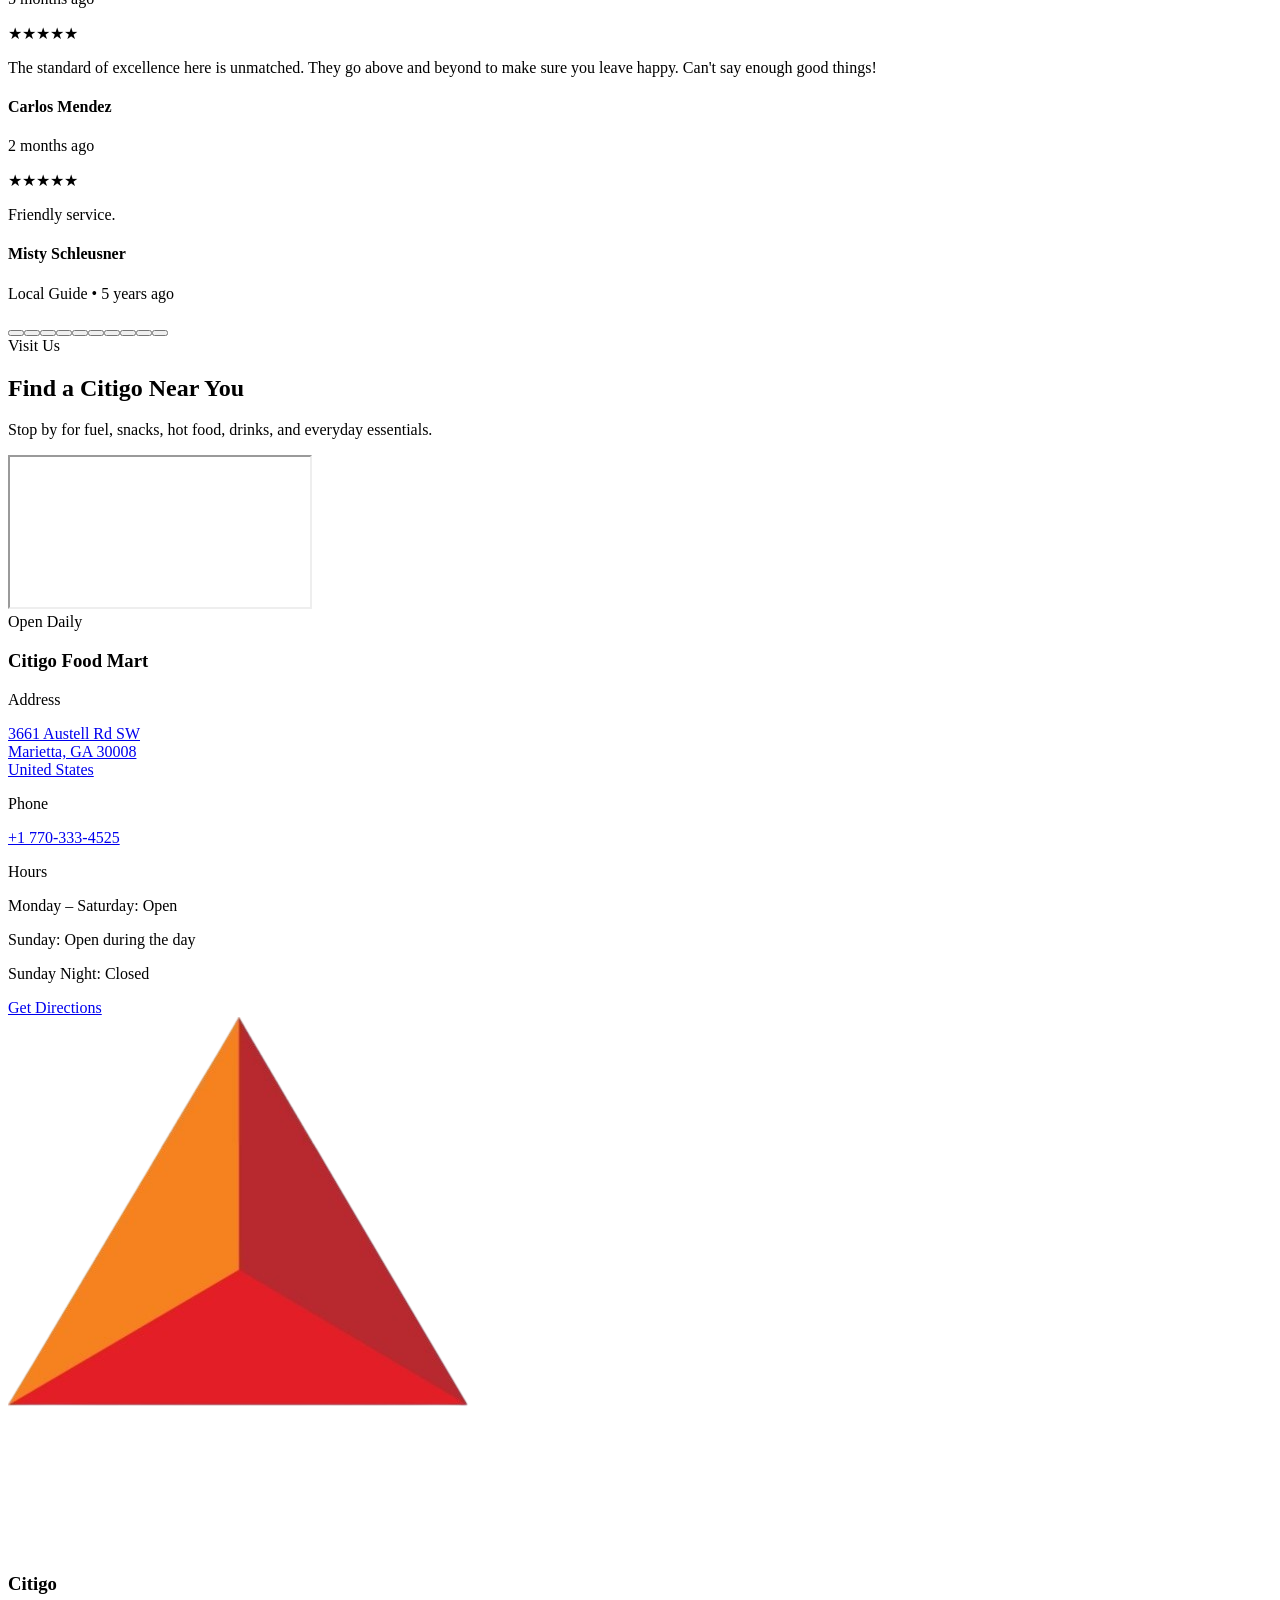
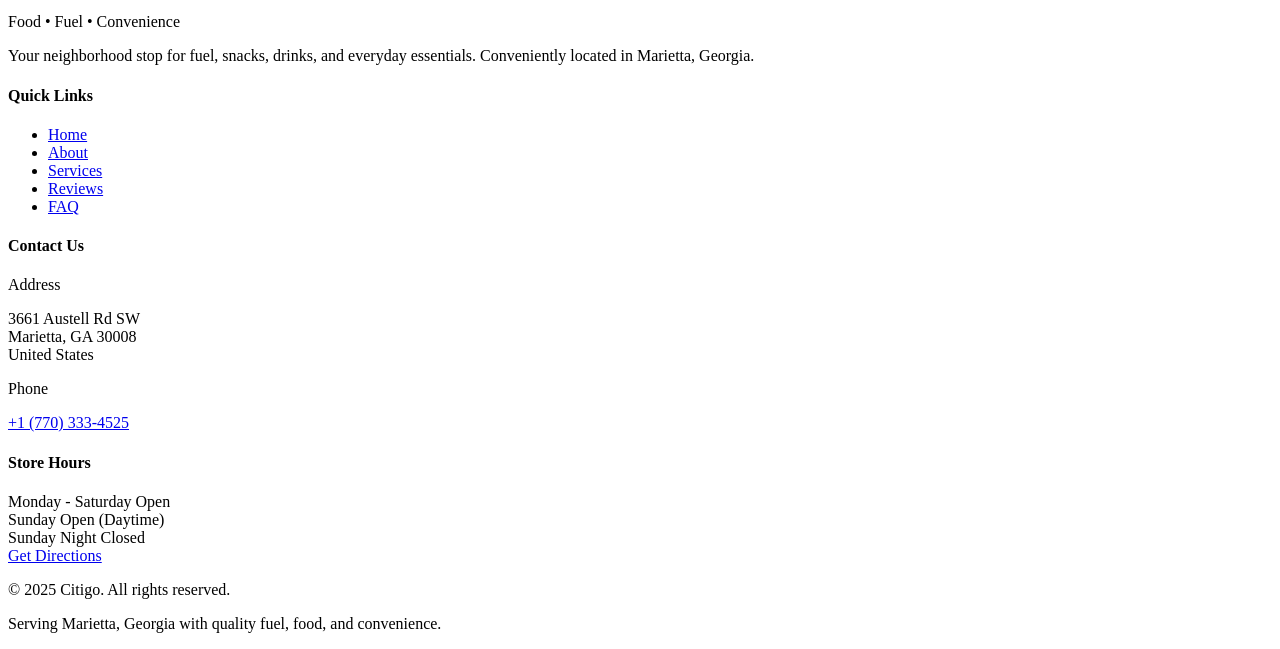
==== commit 92a9eb7a: "Added Fuel Service and about-us" ====
--- a/index.html
+++ b/index.html
@@ -130,11 +130,14 @@
           <a href="#" class="font-medium text-gray-600 hover:text-red-600"
             >Food Mart</a
           >
-          <a href="#" class="font-medium text-gray-600 hover:text-red-600"
-            >Fuel Prices</a
+          <a href="fuel-sevices.html" class="font-medium text-gray-600 hover:text-red-600"
+            >Fuel Service</a
           >
           <a href="#" class="font-medium text-gray-600 hover:text-red-600"
             >Locations</a
+          >
+          <a href="about-us.html" class="font-medium text-gray-600 hover:text-red-600"
+            >About Us</a
           >
           <a
             href="faqs.html"
@@ -263,7 +266,7 @@
               <img
                 src="https://lh3.googleusercontent.com/gps-cs-s/APNQkAHyhQ38Ba_X6ookVMs7CPwWopkgwDy0X8Rh4qq3hV8JbJxChgTOfVycp5oYAA13FMe-TGJOB-j1Sa1vxUvYsltGeo371gf8UrrRw6YaZ0MhXAU74u9zzepEhWgIxJasuut8Ld8IPRwcsJSE=s1360-w1360-h1020-rw"
                 alt="Fresh food"
-                class="hero-image h-[600px] w-full object-cover"
+                class="hero-image max-h-[600px] w-full object-contain lg:object-cover"
               />
             </div>
 
--- a/css/style.css
+++ b/css/style.css
@@ -1,4 +1,4 @@
-html{
+html {
   scroll-behavior: smooth;
 }
 
@@ -331,40 +331,58 @@
   transform: scale(1.03);
 }
 
-
-
 /* =========== Footer ============== */
-.rotating-footer-logo{
+.rotating-footer-logo {
   animation: rotating 5s linear infinite;
 }
 @keyframes rotating {
-  0%{
+  0% {
     transform: rotateY(0deg);
   }
-  50%{
+  50% {
     transform: rotateY(180deg);
   }
-  100%{
+  100% {
     transform: rotateY(360deg);
   }
 }
 /* Modal Pop Entrance */
-      @keyframes modalEntrance {
-        from { opacity: 0; transform: scale(0.92) translateY(15px); }
-        to { opacity: 1; transform: scale(1) translateY(0); }
-      }
-
-      /* Zoom + Shake Attention Loop */
-      @keyframes zoomAndShake {
-        0%, 70%, 100% { transform: scale(1) rotate(0deg); }
-        75% { transform: scale(1.05) rotate(-2deg); }
-        80% { transform: scale(1.05) rotate(2deg); }
-        85% { transform: scale(1.05) rotate(-2deg); }
-        90% { transform: scale(1.05) rotate(2deg); }
-        95% { transform: scale(1.03) rotate(0deg); }
-      }
-
-      .attention-date-box {
-        animation: zoomAndShake 3.5s ease-in-out infinite;
-        will-change: transform;
-      }+@keyframes modalEntrance {
+  from {
+    opacity: 0;
+    transform: scale(0.92) translateY(15px);
+  }
+  to {
+    opacity: 1;
+    transform: scale(1) translateY(0);
+  }
+}
+
+/* Zoom + Shake Attention Loop */
+@keyframes zoomAndShake {
+  0%,
+  70%,
+  100% {
+    transform: scale(1) rotate(0deg);
+  }
+  75% {
+    transform: scale(1.05) rotate(-2deg);
+  }
+  80% {
+    transform: scale(1.05) rotate(2deg);
+  }
+  85% {
+    transform: scale(1.05) rotate(-2deg);
+  }
+  90% {
+    transform: scale(1.05) rotate(2deg);
+  }
+  95% {
+    transform: scale(1.03) rotate(0deg);
+  }
+}
+
+.attention-date-box {
+  animation: zoomAndShake 3.5s ease-in-out infinite;
+  will-change: transform;
+}
